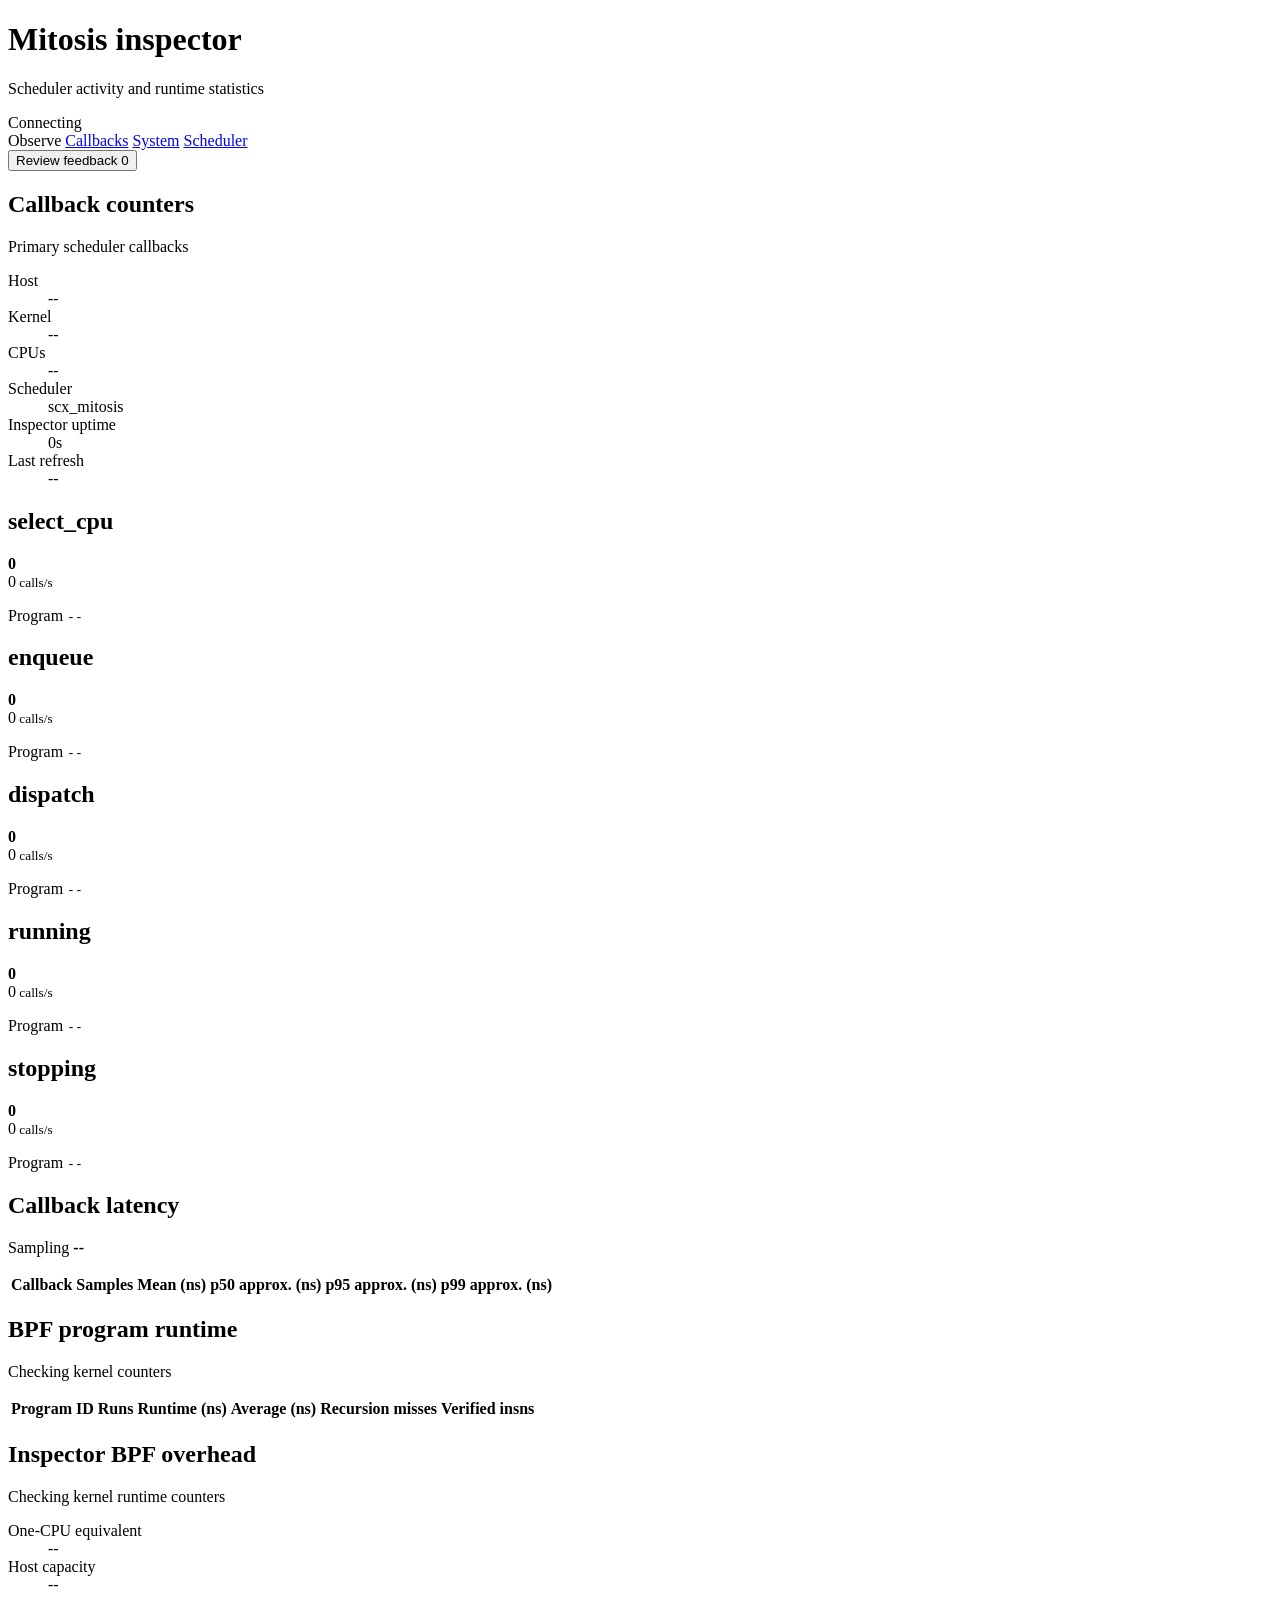
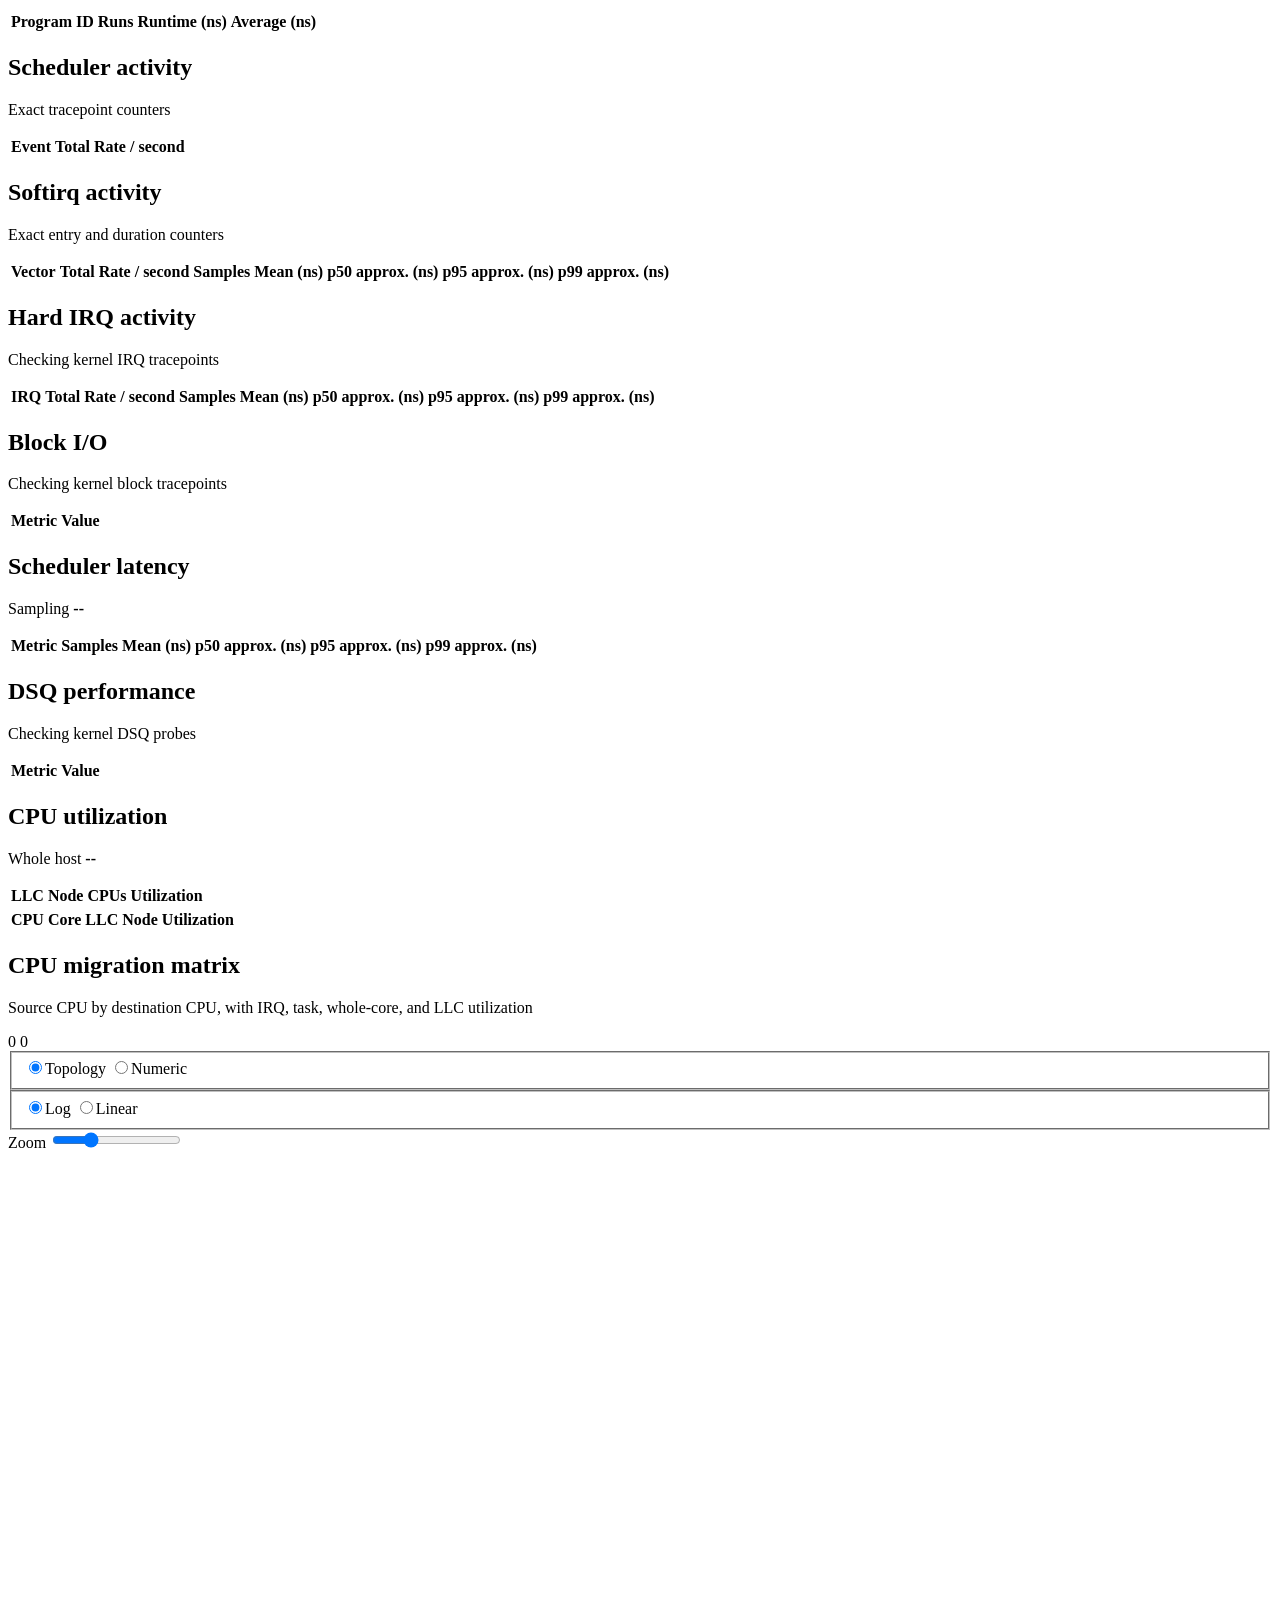
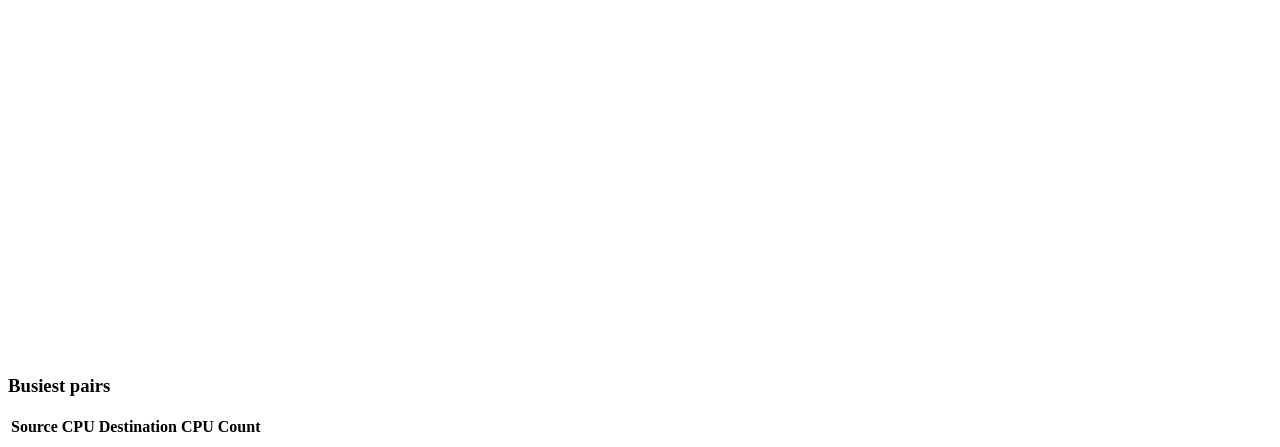
==== tools/scx_mitosis_inspector/src/web/index.html @ 1a2f6bd4 "[mitosis] report and control inspector overhead" ====
<!doctype html>
<html lang="en">
  <head>
    <meta charset="utf-8">
    <meta name="viewport" content="width=device-width, initial-scale=1">
    <title>Mitosis inspector</title>
    <link rel="stylesheet" href="/assets/style.css">
  </head>
  <body>
    <header class="topbar">
      <div class="topbar-product">
        <div class="product-title">
          <h1>Mitosis inspector</h1>
          <p>Scheduler activity and runtime statistics</p>
        </div>
      </div>
      <div class="status" id="status" role="status" aria-live="polite">
        <span class="status-dot" aria-hidden="true"></span>
        <span id="statusText">Connecting</span>
      </div>
    </header>

    <div class="workspace-shell">
      <aside class="workspace-sidebar">
        <nav class="workspace-navigation" aria-label="Inspector workspaces">
          <span class="navigation-group-label">Observe</span>
          <a class="active" aria-current="page" href="/">Callbacks</a>
          <a href="/system">System</a>
          <a href="/stats">Scheduler</a>
        </nav>
        <button class="workspace-feedback-button" id="openFeedback" type="button" aria-controls="feedbackDrawer">
          <span>Review feedback</span>
          <span class="feedback-count" id="feedbackCount" aria-label="0 feedback drafts">0</span>
        </button>
      </aside>

      <main id="app" tabindex="-1" aria-label="Mitosis callback inspector">
        <header class="view-heading">
          <div>
            <h2>Callback counters</h2>
            <p>Primary scheduler callbacks</p>
          </div>
        </header>

        <section class="summary" aria-label="Host environment" data-feedback-key="Callbacks:Environment">
          <dl>
            <div><dt>Host</dt><dd id="hostname">--</dd></div>
            <div><dt>Kernel</dt><dd id="kernelRelease">--</dd></div>
            <div><dt>CPUs</dt><dd id="cpuCount">--</dd></div>
            <div><dt>Scheduler</dt><dd id="scheduler">scx_mitosis</dd></div>
            <div><dt>Inspector uptime</dt><dd id="uptime">0s</dd></div>
            <div><dt>Last refresh</dt><dd id="refreshed">--</dd></div>
          </dl>
        </section>

        <section class="counter-grid" id="counterGrid" aria-label="Callback counters" data-feedback-key="Callbacks:Counters">
          <article class="counter-card" data-callback="select_cpu">
            <h2>select_cpu</h2>
            <strong class="count">0</strong>
            <div><span class="rate">0</span><small> calls/s</small></div>
            <p>Program <code class="program-id">--</code></p>
          </article>
          <article class="counter-card" data-callback="enqueue">
            <h2>enqueue</h2>
            <strong class="count">0</strong>
            <div><span class="rate">0</span><small> calls/s</small></div>
            <p>Program <code class="program-id">--</code></p>
          </article>
          <article class="counter-card" data-callback="dispatch">
            <h2>dispatch</h2>
            <strong class="count">0</strong>
            <div><span class="rate">0</span><small> calls/s</small></div>
            <p>Program <code class="program-id">--</code></p>
          </article>
          <article class="counter-card" data-callback="running">
            <h2>running</h2>
            <strong class="count">0</strong>
            <div><span class="rate">0</span><small> calls/s</small></div>
            <p>Program <code class="program-id">--</code></p>
          </article>
          <article class="counter-card" data-callback="stopping">
            <h2>stopping</h2>
            <strong class="count">0</strong>
            <div><span class="rate">0</span><small> calls/s</small></div>
            <p>Program <code class="program-id">--</code></p>
          </article>
        </section>

        <section class="table-section" aria-labelledby="callbackTimingHeading" data-feedback-key="Callbacks:Latency">
          <div class="table-section-heading">
            <h2 id="callbackTimingHeading">Callback latency</h2>
            <p>Sampling <strong id="callbackTimingSampleRate">--</strong></p>
          </div>
          <div class="table-scroll">
            <table>
              <thead>
                <tr>
                  <th scope="col">Callback</th>
                  <th scope="col">Samples</th>
                  <th scope="col">Mean (ns)</th>
                  <th scope="col">p50 approx. (ns)</th>
                  <th scope="col">p95 approx. (ns)</th>
                  <th scope="col">p99 approx. (ns)</th>
                </tr>
              </thead>
              <tbody id="callbackTimingRows"></tbody>
            </table>
          </div>
        </section>

        <section class="table-section" aria-labelledby="bpfRuntimeHeading" data-feedback-key="Callbacks:BPF-runtime">
          <div class="table-section-heading">
            <h2 id="bpfRuntimeHeading">BPF program runtime</h2>
            <p id="bpfRuntimeStatus">Checking kernel counters</p>
          </div>
          <div class="table-scroll">
            <table>
              <thead>
                <tr>
                  <th scope="col">Program</th>
                  <th scope="col">ID</th>
                  <th scope="col">Runs</th>
                  <th scope="col">Runtime (ns)</th>
                  <th scope="col">Average (ns)</th>
                  <th scope="col">Recursion misses</th>
                  <th scope="col">Verified insns</th>
                </tr>
              </thead>
              <tbody id="bpfProgramRows"></tbody>
            </table>
          </div>
        </section>

        <section class="table-section" aria-labelledby="inspectorOverheadHeading" data-feedback-key="Callbacks:Inspector-overhead">
          <div class="table-section-heading">
            <h2 id="inspectorOverheadHeading">Inspector BPF overhead</h2>
            <p id="inspectorOverheadStatus">Checking kernel runtime counters</p>
          </div>
          <section class="summary compact-summary" aria-label="Inspector overhead summary">
            <dl>
              <div><dt>One-CPU equivalent</dt><dd id="inspectorCpuEquivalent">--</dd></div>
              <div><dt>Host capacity</dt><dd id="inspectorHostCapacity">--</dd></div>
            </dl>
          </section>
          <div class="table-scroll">
            <table>
              <thead>
                <tr>
                  <th scope="col">Program</th>
                  <th scope="col">ID</th>
                  <th scope="col">Runs</th>
                  <th scope="col">Runtime (ns)</th>
                  <th scope="col">Average (ns)</th>
                </tr>
              </thead>
              <tbody id="inspectorBpfProgramRows"></tbody>
            </table>
          </div>
        </section>

        <section class="table-section" aria-labelledby="schedulerEventsHeading" data-feedback-key="Callbacks:Scheduler-events">
          <div class="table-section-heading">
            <h2 id="schedulerEventsHeading">Scheduler activity</h2>
            <p>Exact tracepoint counters</p>
          </div>
          <div class="table-scroll">
            <table>
              <thead>
                <tr>
                  <th scope="col">Event</th>
                  <th scope="col">Total</th>
                  <th scope="col">Rate / second</th>
                </tr>
              </thead>
              <tbody id="schedulerEventRows"></tbody>
            </table>
          </div>
        </section>

        <section class="table-section" aria-labelledby="softirqHeading" data-feedback-key="Callbacks:Softirq-latency">
          <div class="table-section-heading">
            <h2 id="softirqHeading">Softirq activity</h2>
            <p>Exact entry and duration counters</p>
          </div>
          <div class="table-scroll">
            <table>
              <thead>
                <tr>
                  <th scope="col">Vector</th>
                  <th scope="col">Total</th>
                  <th scope="col">Rate / second</th>
                  <th scope="col">Samples</th>
                  <th scope="col">Mean (ns)</th>
                  <th scope="col">p50 approx. (ns)</th>
                  <th scope="col">p95 approx. (ns)</th>
                  <th scope="col">p99 approx. (ns)</th>
                </tr>
              </thead>
              <tbody id="softirqRows"></tbody>
            </table>
          </div>
        </section>

        <section class="table-section" aria-labelledby="hardirqHeading" data-feedback-key="Callbacks:Hardirq-latency">
          <div class="table-section-heading">
            <h2 id="hardirqHeading">Hard IRQ activity</h2>
            <p id="hardirqStatus">Checking kernel IRQ tracepoints</p>
          </div>
          <div class="table-scroll">
            <table>
              <thead>
                <tr>
                  <th scope="col">IRQ</th>
                  <th scope="col">Total</th>
                  <th scope="col">Rate / second</th>
                  <th scope="col">Samples</th>
                  <th scope="col">Mean (ns)</th>
                  <th scope="col">p50 approx. (ns)</th>
                  <th scope="col">p95 approx. (ns)</th>
                  <th scope="col">p99 approx. (ns)</th>
                </tr>
              </thead>
              <tbody id="hardirqRows"></tbody>
            </table>
          </div>
        </section>

        <section class="table-section" aria-labelledby="blockIoHeading" data-feedback-key="Callbacks:Block-IO">
          <div class="table-section-heading">
            <h2 id="blockIoHeading">Block I/O</h2>
            <p id="blockIoStatus">Checking kernel block tracepoints</p>
          </div>
          <div class="table-scroll">
            <table>
              <thead>
                <tr>
                  <th scope="col">Metric</th>
                  <th scope="col">Value</th>
                </tr>
              </thead>
              <tbody id="blockIoRows"></tbody>
            </table>
          </div>
        </section>

        <section class="table-section" aria-labelledby="schedulerTimingHeading" data-feedback-key="Callbacks:Scheduler-latency">
          <div class="table-section-heading">
            <h2 id="schedulerTimingHeading">Scheduler latency</h2>
            <p>Sampling <strong id="eventTimingSampleRate">--</strong></p>
          </div>
          <div class="table-scroll">
            <table>
              <thead>
                <tr>
                  <th scope="col">Metric</th>
                  <th scope="col">Samples</th>
                  <th scope="col">Mean (ns)</th>
                  <th scope="col">p50 approx. (ns)</th>
                  <th scope="col">p95 approx. (ns)</th>
                  <th scope="col">p99 approx. (ns)</th>
                </tr>
              </thead>
              <tbody id="schedulerTimingRows"></tbody>
            </table>
          </div>
        </section>

        <section class="table-section" aria-labelledby="dsqHeading" data-feedback-key="Callbacks:DSQ-performance">
          <div class="table-section-heading">
            <h2 id="dsqHeading">DSQ performance</h2>
            <p id="dsqStatus">Checking kernel DSQ probes</p>
          </div>
          <div class="table-scroll">
            <table>
              <thead>
                <tr>
                  <th scope="col">Metric</th>
                  <th scope="col">Value</th>
                </tr>
              </thead>
              <tbody id="dsqMetricRows"></tbody>
            </table>
          </div>
        </section>

        <section class="table-section" aria-labelledby="cpuUtilizationHeading" data-feedback-key="Callbacks:CPU-utilization">
          <div class="table-section-heading">
            <h2 id="cpuUtilizationHeading">CPU utilization</h2>
            <p>Whole host <strong id="overallCpuUtilization">--</strong></p>
          </div>
          <div class="breakdown-grid">
            <div class="table-scroll">
              <table>
                <thead>
                  <tr>
                    <th scope="col">LLC</th>
                    <th scope="col">Node</th>
                    <th scope="col">CPUs</th>
                    <th scope="col">Utilization</th>
                  </tr>
                </thead>
                <tbody id="llcUtilizationRows"></tbody>
              </table>
            </div>
            <div class="table-scroll">
              <table>
                <thead>
                  <tr>
                    <th scope="col">CPU</th>
                    <th scope="col">Core</th>
                    <th scope="col">LLC</th>
                    <th scope="col">Node</th>
                    <th scope="col">Utilization</th>
                  </tr>
                </thead>
                <tbody id="cpuUtilizationRows"></tbody>
              </table>
            </div>
          </div>
        </section>

        <section class="table-section migration-section" aria-labelledby="migrationHeading" data-feedback-key="Callbacks:CPU-migration-matrix">
          <div class="table-section-heading migration-heading">
            <div>
              <h2 id="migrationHeading">CPU migration matrix</h2>
              <p>Source CPU by destination CPU, with IRQ, task, whole-core, and LLC utilization</p>
            </div>
            <div class="heatmap-heading-tools">
              <div class="legend" aria-label="Heat intensity legend">
                <span id="migrationLegendLow">0</span>
                <span class="legend-ramp" aria-hidden="true"></span>
                <span id="migrationLegendHigh">0</span>
              </div>
              <fieldset class="segmented" aria-label="CPU order">
                <label><input type="radio" name="migrationOrder" value="topology" checked><span>Topology</span></label>
                <label><input type="radio" name="migrationOrder" value="numeric"><span>Numeric</span></label>
              </fieldset>
              <fieldset class="segmented" aria-label="Color scale">
                <label><input type="radio" name="migrationScale" value="log" checked><span>Log</span></label>
                <label><input type="radio" name="migrationScale" value="linear"><span>Linear</span></label>
              </fieldset>
              <label class="heatmap-zoom">
                <span>Zoom</span>
                <input id="migrationZoom" type="range" min="0.25" max="3" step="0.25" value="1" aria-label="Heatmap zoom">
              </label>
            </div>
          </div>
          <section class="migration-pair-inspection" id="migrationPairInspection" aria-live="polite"></section>
          <div class="heatmap-viewport" id="migrationHeatmapViewport">
            <canvas id="migrationHeatmapCanvas" width="800" height="800" role="img" aria-label="CPU migration heatmap"></canvas>
            <div class="heatmap-tooltip hidden" id="migrationHeatmapTooltip" role="tooltip"></div>
          </div>
          <h3 class="table-subheading">Busiest pairs</h3>
          <div class="table-scroll">
            <table>
              <thead>
                <tr>
                  <th scope="col">Source CPU</th>
                  <th scope="col">Destination CPU</th>
                  <th scope="col">Count</th>
                </tr>
              </thead>
              <tbody id="migrationRows"></tbody>
            </table>
          </div>
        </section>
      </main>
    </div>
    <dialog class="feedback-drawer" id="feedbackDrawer" aria-labelledby="feedbackTitle">
      <div class="feedback-drawer-surface">
        <header class="feedback-drawer-heading">
          <div>
            <h2 id="feedbackTitle">Feedback</h2>
            <p>Collected inspector change requests</p>
          </div>
          <button class="feedback-drawer-close" id="closeFeedback" type="button" aria-label="Close feedback">&times;</button>
        </header>
        <section class="feedback-workspace" aria-labelledby="feedbackTranscriptTitle">
          <header class="feedback-workspace-heading">
            <h3 id="feedbackTranscriptTitle">Collected feedback</h3>
            <div class="feedback-actions">
              <button id="copyFeedback" type="button" disabled>Copy</button>
              <button id="clearFeedback" type="button" disabled>Clear</button>
            </div>
          </header>
          <textarea id="feedbackTranscript" aria-label="Collected feedback" readonly spellcheck="false"></textarea>
          <p class="feedback-notice hidden" id="feedbackNotice" role="status" aria-live="polite"></p>
        </section>
      </div>
    </dialog>
    <script src="/assets/heatmap.js" defer></script>
    <script src="/assets/app.js" defer></script>
  </body>
</html>
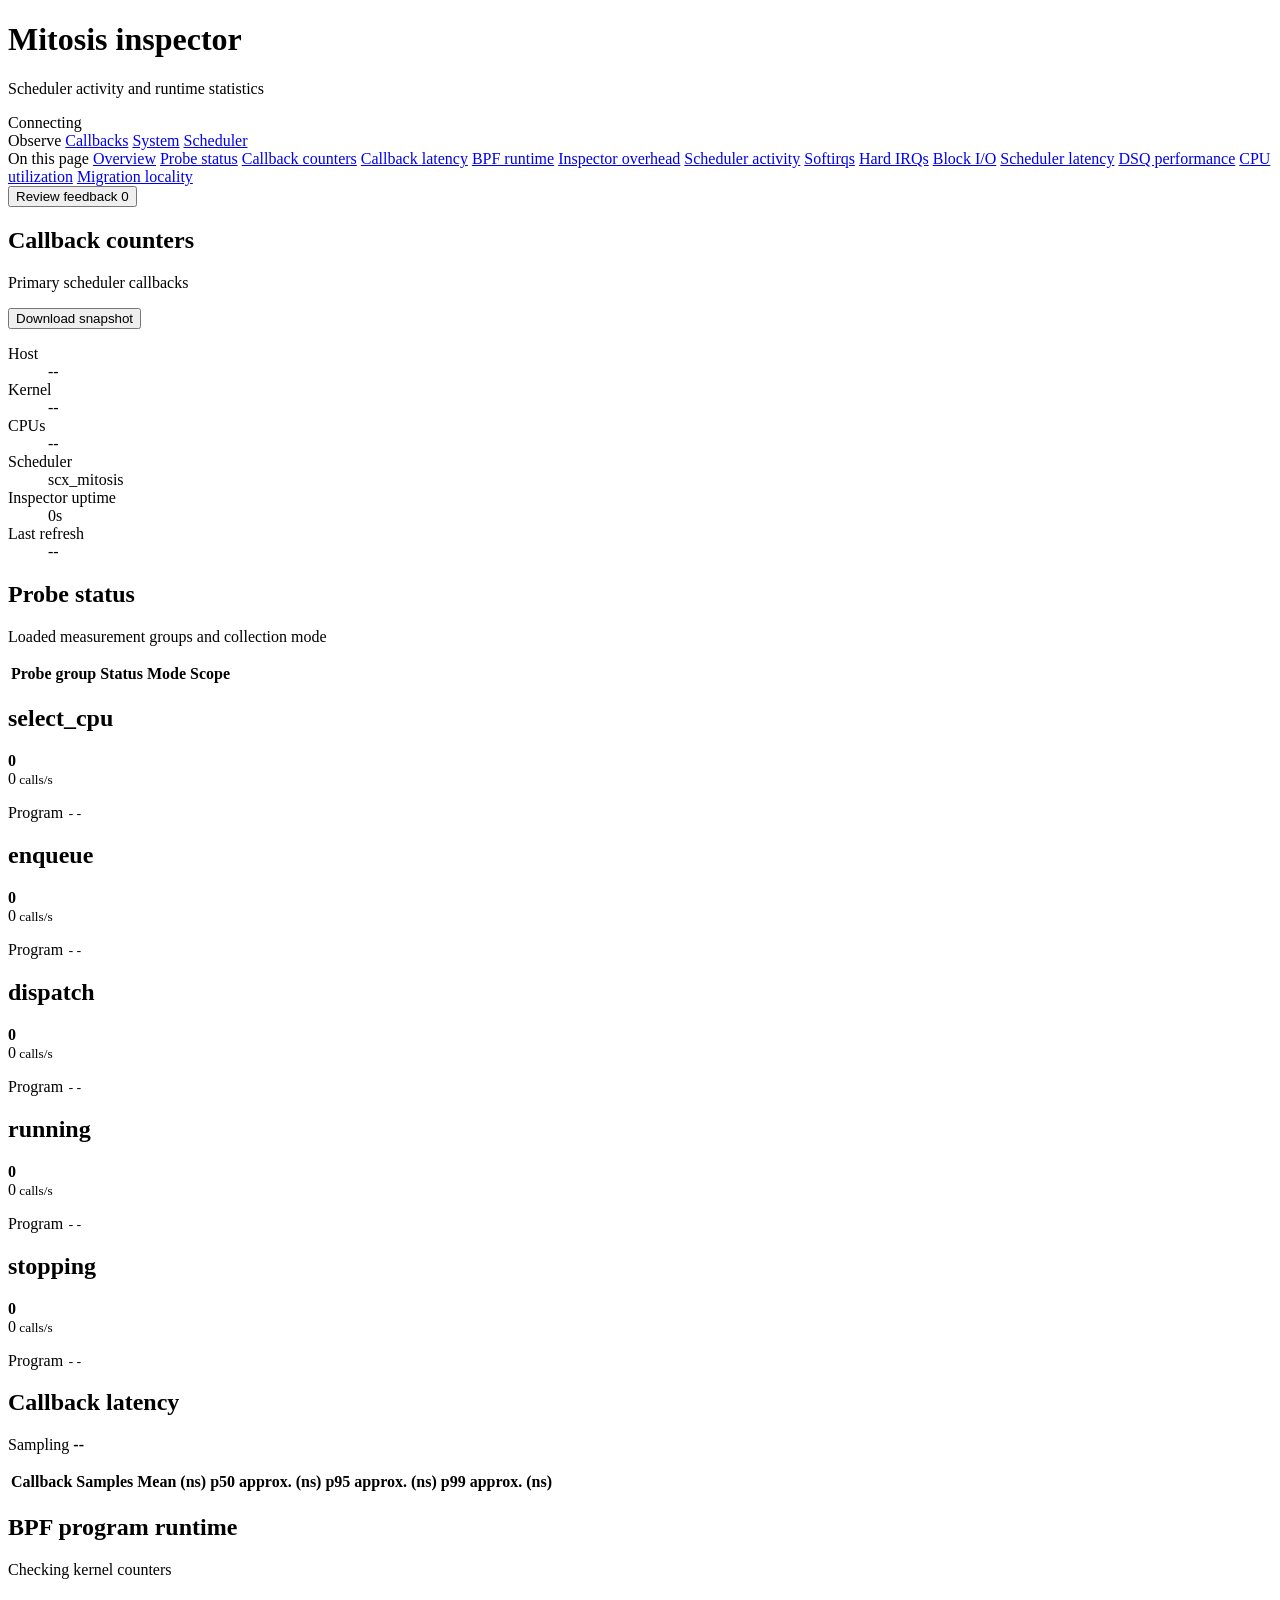
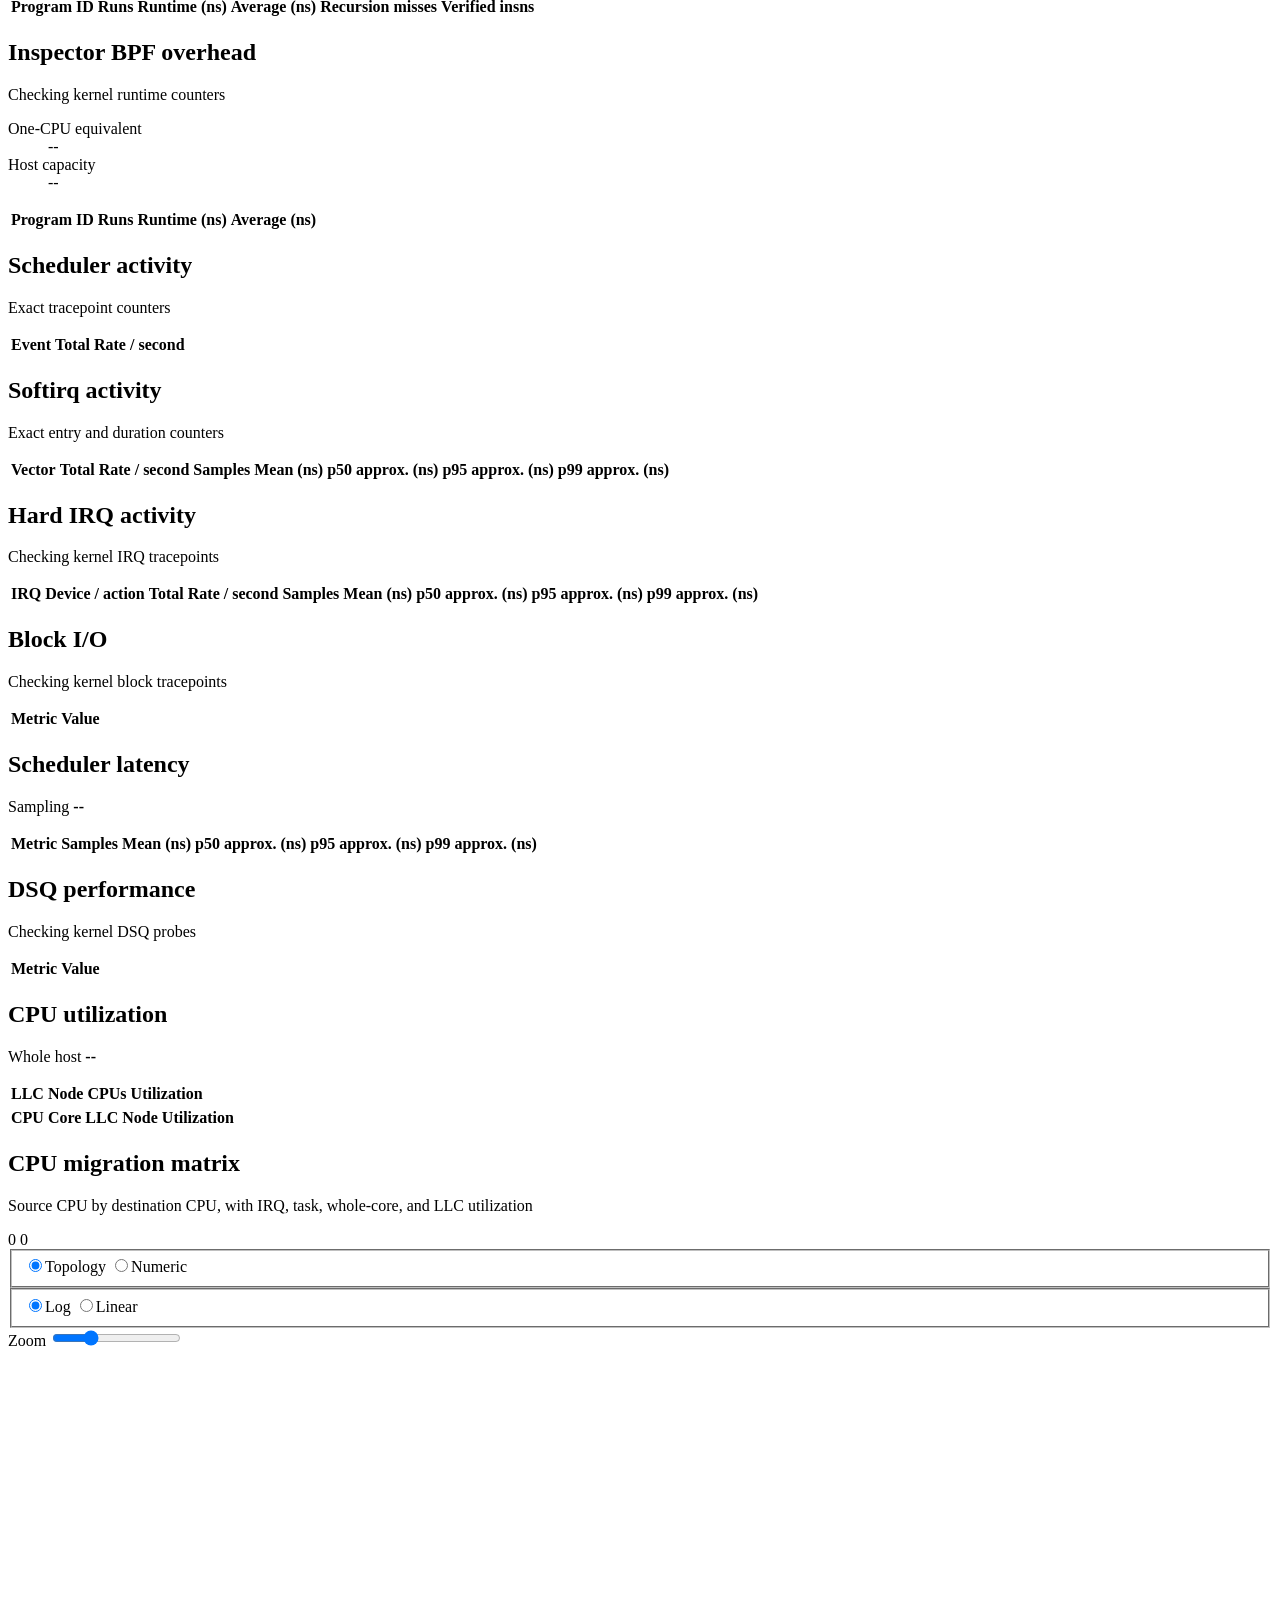
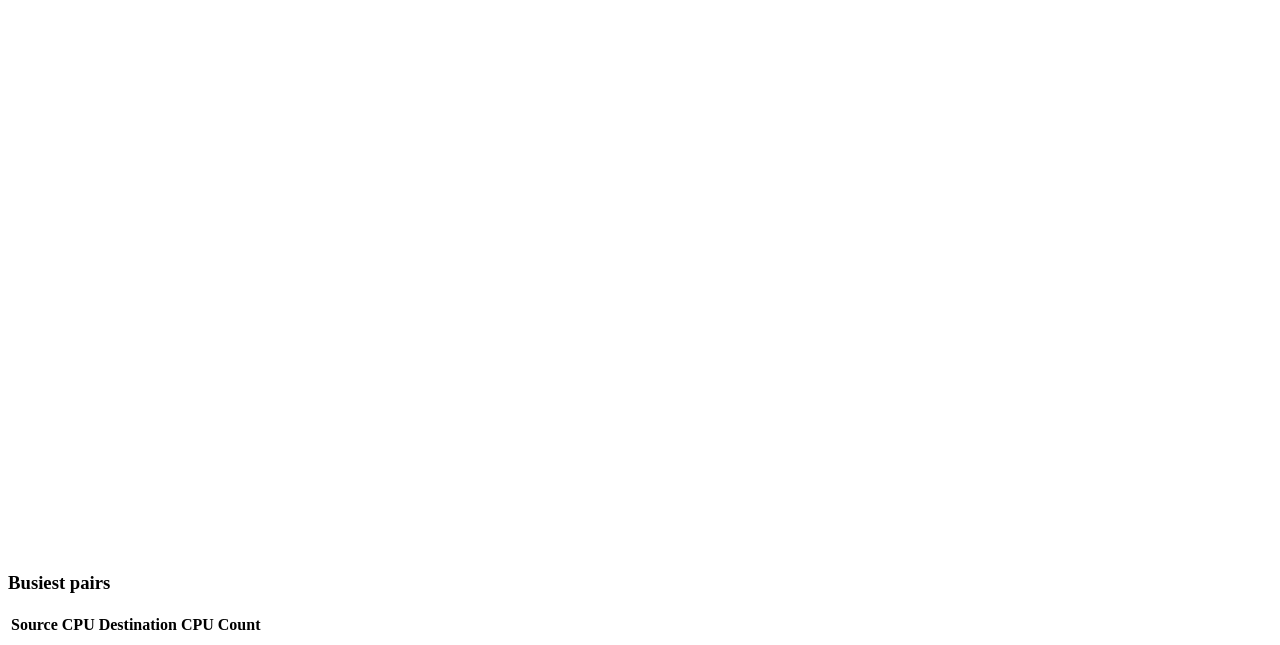
==== commit e1934b49: "[mitosis] add inspector navigation and snapshot export" ====
--- a/tools/scx_mitosis_inspector/src/web/index.html
+++ b/tools/scx_mitosis_inspector/src/web/index.html
@@ -28,6 +28,23 @@
           <a href="/system">System</a>
           <a href="/stats">Scheduler</a>
         </nav>
+        <nav class="section-navigation" id="sectionNavigation" aria-label="Callback page sections">
+          <span class="navigation-group-label">On this page</span>
+          <a href="#overview">Overview</a>
+          <a href="#probe-manifest">Probe status</a>
+          <a href="#counterGrid">Callback counters</a>
+          <a href="#callback-latency">Callback latency</a>
+          <a href="#bpf-runtime">BPF runtime</a>
+          <a href="#inspector-overhead">Inspector overhead</a>
+          <a href="#scheduler-activity">Scheduler activity</a>
+          <a href="#softirq-activity">Softirqs</a>
+          <a href="#hardirq-activity">Hard IRQs</a>
+          <a href="#block-io">Block I/O</a>
+          <a href="#scheduler-latency">Scheduler latency</a>
+          <a href="#dsq-performance">DSQ performance</a>
+          <a href="#cpu-utilization">CPU utilization</a>
+          <a href="#migration-locality">Migration locality</a>
+        </nav>
         <button class="workspace-feedback-button" id="openFeedback" type="button" aria-controls="feedbackDrawer">
           <span>Review feedback</span>
           <span class="feedback-count" id="feedbackCount" aria-label="0 feedback drafts">0</span>
@@ -35,10 +52,16 @@
       </aside>
 
       <main id="app" tabindex="-1" aria-label="Mitosis callback inspector">
-        <header class="view-heading">
+        <header class="view-heading" id="overview">
           <div>
             <h2>Callback counters</h2>
             <p>Primary scheduler callbacks</p>
+          </div>
+          <div class="view-actions">
+            <button class="snapshot-download-button" id="downloadSnapshot" type="button">
+              Download snapshot
+            </button>
+            <span class="snapshot-download-status" id="snapshotDownloadStatus" role="status" aria-live="polite"></span>
           </div>
         </header>
 
@@ -51,6 +74,26 @@
             <div><dt>Inspector uptime</dt><dd id="uptime">0s</dd></div>
             <div><dt>Last refresh</dt><dd id="refreshed">--</dd></div>
           </dl>
+        </section>
+
+        <section class="table-section" id="probe-manifest" aria-labelledby="probeManifestHeading" data-feedback-key="Callbacks:Probe-status">
+          <div class="table-section-heading">
+            <h2 id="probeManifestHeading">Probe status</h2>
+            <p>Loaded measurement groups and collection mode</p>
+          </div>
+          <div class="table-scroll">
+            <table>
+              <thead>
+                <tr>
+                  <th scope="col">Probe group</th>
+                  <th scope="col">Status</th>
+                  <th scope="col">Mode</th>
+                  <th scope="col">Scope</th>
+                </tr>
+              </thead>
+              <tbody id="probeManifestRows"></tbody>
+            </table>
+          </div>
         </section>
 
         <section class="counter-grid" id="counterGrid" aria-label="Callback counters" data-feedback-key="Callbacks:Counters">
@@ -86,7 +129,7 @@
           </article>
         </section>
 
-        <section class="table-section" aria-labelledby="callbackTimingHeading" data-feedback-key="Callbacks:Latency">
+        <section class="table-section" id="callback-latency" aria-labelledby="callbackTimingHeading" data-feedback-key="Callbacks:Latency">
           <div class="table-section-heading">
             <h2 id="callbackTimingHeading">Callback latency</h2>
             <p>Sampling <strong id="callbackTimingSampleRate">--</strong></p>
@@ -108,7 +151,7 @@
           </div>
         </section>
 
-        <section class="table-section" aria-labelledby="bpfRuntimeHeading" data-feedback-key="Callbacks:BPF-runtime">
+        <section class="table-section" id="bpf-runtime" aria-labelledby="bpfRuntimeHeading" data-feedback-key="Callbacks:BPF-runtime">
           <div class="table-section-heading">
             <h2 id="bpfRuntimeHeading">BPF program runtime</h2>
             <p id="bpfRuntimeStatus">Checking kernel counters</p>
@@ -131,7 +174,7 @@
           </div>
         </section>
 
-        <section class="table-section" aria-labelledby="inspectorOverheadHeading" data-feedback-key="Callbacks:Inspector-overhead">
+        <section class="table-section" id="inspector-overhead" aria-labelledby="inspectorOverheadHeading" data-feedback-key="Callbacks:Inspector-overhead">
           <div class="table-section-heading">
             <h2 id="inspectorOverheadHeading">Inspector BPF overhead</h2>
             <p id="inspectorOverheadStatus">Checking kernel runtime counters</p>
@@ -158,7 +201,7 @@
           </div>
         </section>
 
-        <section class="table-section" aria-labelledby="schedulerEventsHeading" data-feedback-key="Callbacks:Scheduler-events">
+        <section class="table-section" id="scheduler-activity" aria-labelledby="schedulerEventsHeading" data-feedback-key="Callbacks:Scheduler-events">
           <div class="table-section-heading">
             <h2 id="schedulerEventsHeading">Scheduler activity</h2>
             <p>Exact tracepoint counters</p>
@@ -177,7 +220,7 @@
           </div>
         </section>
 
-        <section class="table-section" aria-labelledby="softirqHeading" data-feedback-key="Callbacks:Softirq-latency">
+        <section class="table-section" id="softirq-activity" aria-labelledby="softirqHeading" data-feedback-key="Callbacks:Softirq-latency">
           <div class="table-section-heading">
             <h2 id="softirqHeading">Softirq activity</h2>
             <p>Exact entry and duration counters</p>
@@ -201,7 +244,7 @@
           </div>
         </section>
 
-        <section class="table-section" aria-labelledby="hardirqHeading" data-feedback-key="Callbacks:Hardirq-latency">
+        <section class="table-section" id="hardirq-activity" aria-labelledby="hardirqHeading" data-feedback-key="Callbacks:Hardirq-latency">
           <div class="table-section-heading">
             <h2 id="hardirqHeading">Hard IRQ activity</h2>
             <p id="hardirqStatus">Checking kernel IRQ tracepoints</p>
@@ -211,6 +254,7 @@
               <thead>
                 <tr>
                   <th scope="col">IRQ</th>
+                  <th scope="col">Device / action</th>
                   <th scope="col">Total</th>
                   <th scope="col">Rate / second</th>
                   <th scope="col">Samples</th>
@@ -225,7 +269,7 @@
           </div>
         </section>
 
-        <section class="table-section" aria-labelledby="blockIoHeading" data-feedback-key="Callbacks:Block-IO">
+        <section class="table-section" id="block-io" aria-labelledby="blockIoHeading" data-feedback-key="Callbacks:Block-IO">
           <div class="table-section-heading">
             <h2 id="blockIoHeading">Block I/O</h2>
             <p id="blockIoStatus">Checking kernel block tracepoints</p>
@@ -243,7 +287,7 @@
           </div>
         </section>
 
-        <section class="table-section" aria-labelledby="schedulerTimingHeading" data-feedback-key="Callbacks:Scheduler-latency">
+        <section class="table-section" id="scheduler-latency" aria-labelledby="schedulerTimingHeading" data-feedback-key="Callbacks:Scheduler-latency">
           <div class="table-section-heading">
             <h2 id="schedulerTimingHeading">Scheduler latency</h2>
             <p>Sampling <strong id="eventTimingSampleRate">--</strong></p>
@@ -265,7 +309,7 @@
           </div>
         </section>
 
-        <section class="table-section" aria-labelledby="dsqHeading" data-feedback-key="Callbacks:DSQ-performance">
+        <section class="table-section" id="dsq-performance" aria-labelledby="dsqHeading" data-feedback-key="Callbacks:DSQ-performance">
           <div class="table-section-heading">
             <h2 id="dsqHeading">DSQ performance</h2>
             <p id="dsqStatus">Checking kernel DSQ probes</p>
@@ -283,7 +327,7 @@
           </div>
         </section>
 
-        <section class="table-section" aria-labelledby="cpuUtilizationHeading" data-feedback-key="Callbacks:CPU-utilization">
+        <section class="table-section" id="cpu-utilization" aria-labelledby="cpuUtilizationHeading" data-feedback-key="Callbacks:CPU-utilization">
           <div class="table-section-heading">
             <h2 id="cpuUtilizationHeading">CPU utilization</h2>
             <p>Whole host <strong id="overallCpuUtilization">--</strong></p>
@@ -319,7 +363,7 @@
           </div>
         </section>
 
-        <section class="table-section migration-section" aria-labelledby="migrationHeading" data-feedback-key="Callbacks:CPU-migration-matrix">
+        <section class="table-section migration-section" id="migration-locality" aria-labelledby="migrationHeading" data-feedback-key="Callbacks:CPU-migration-matrix">
           <div class="table-section-heading migration-heading">
             <div>
               <h2 id="migrationHeading">CPU migration matrix</h2>
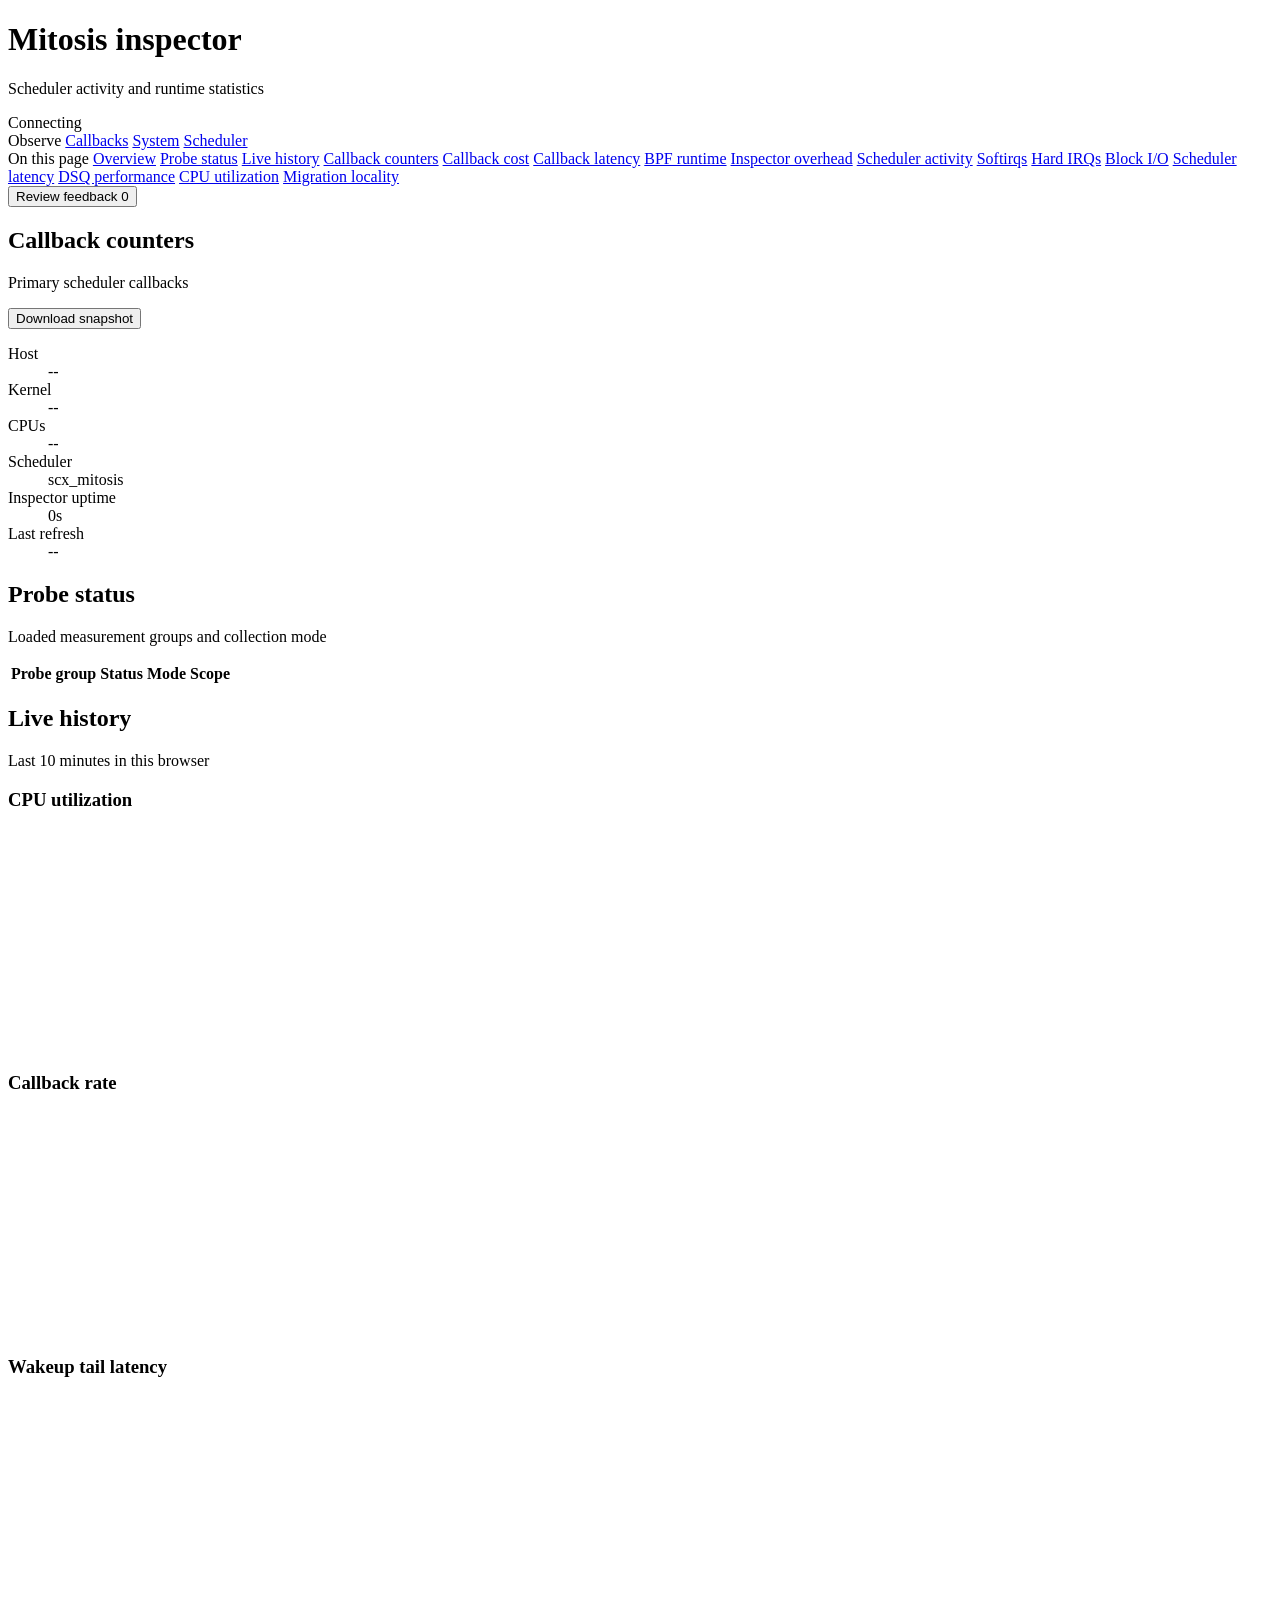
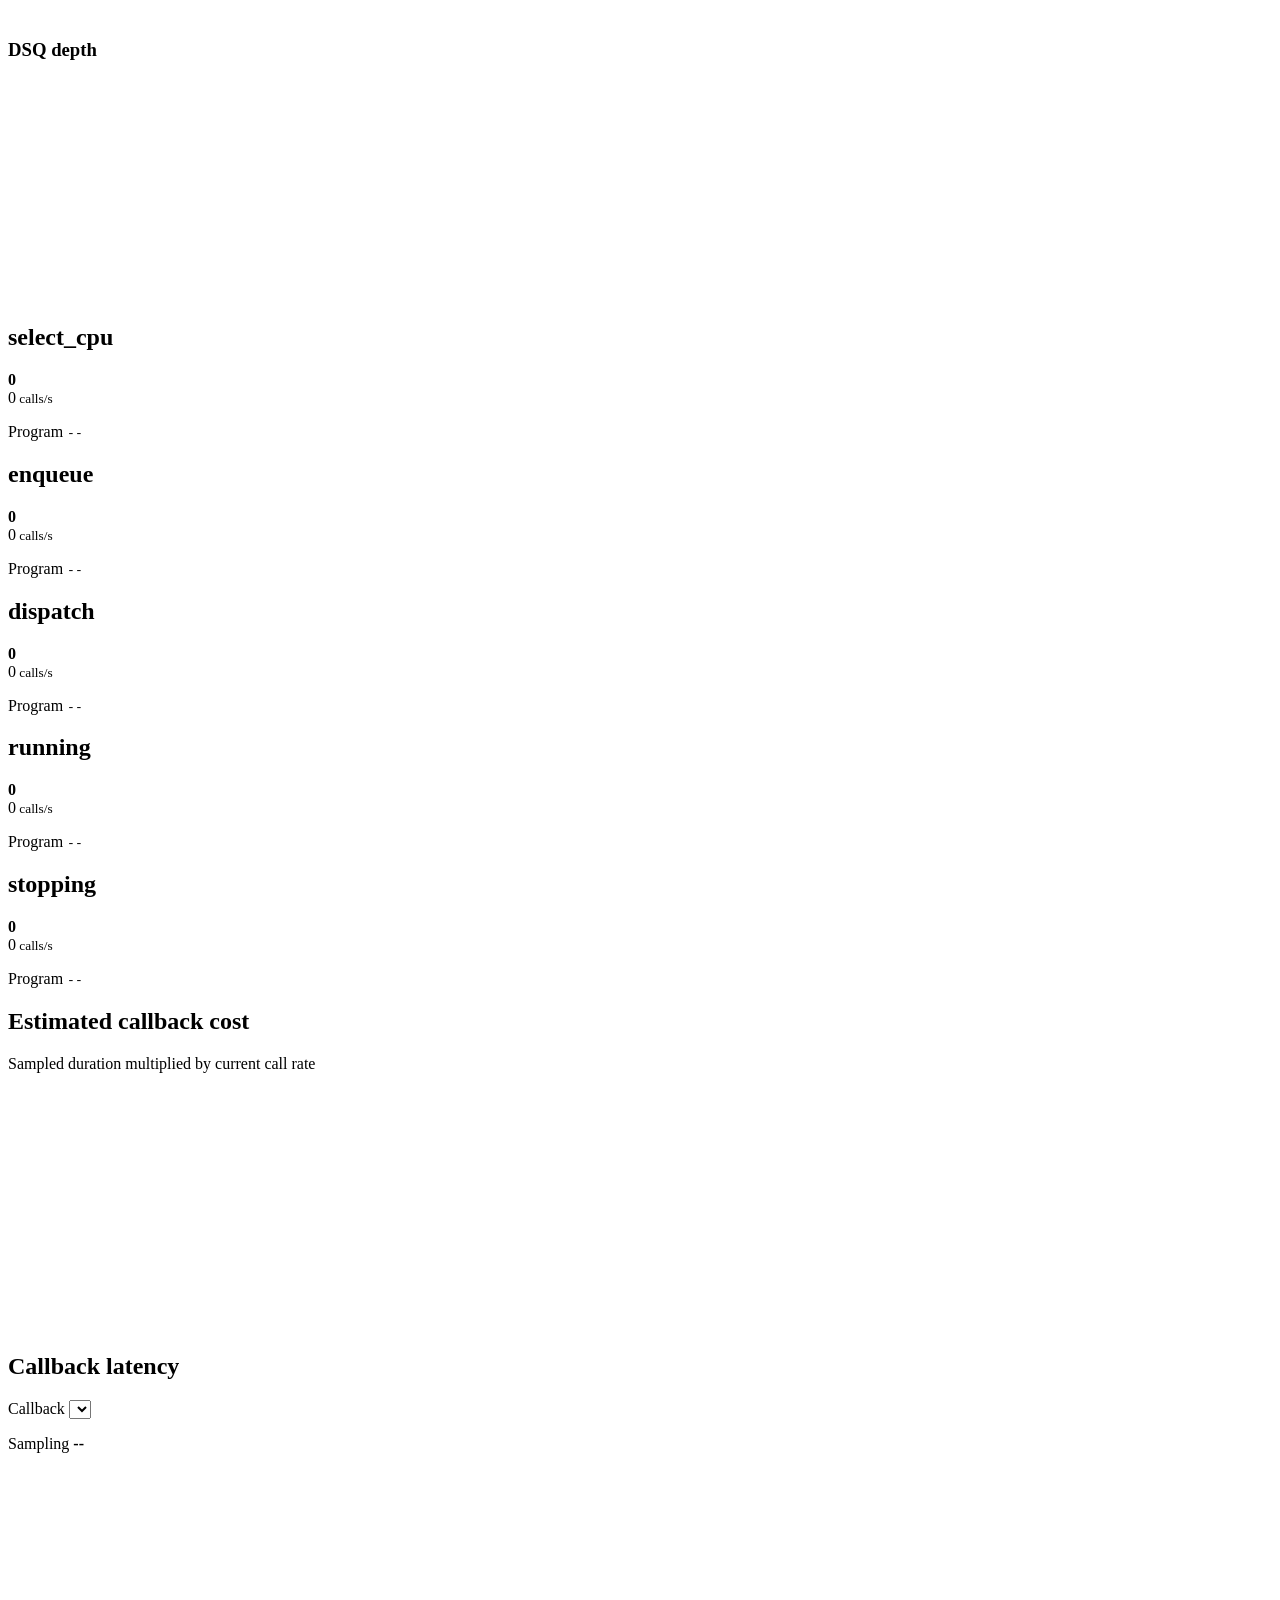
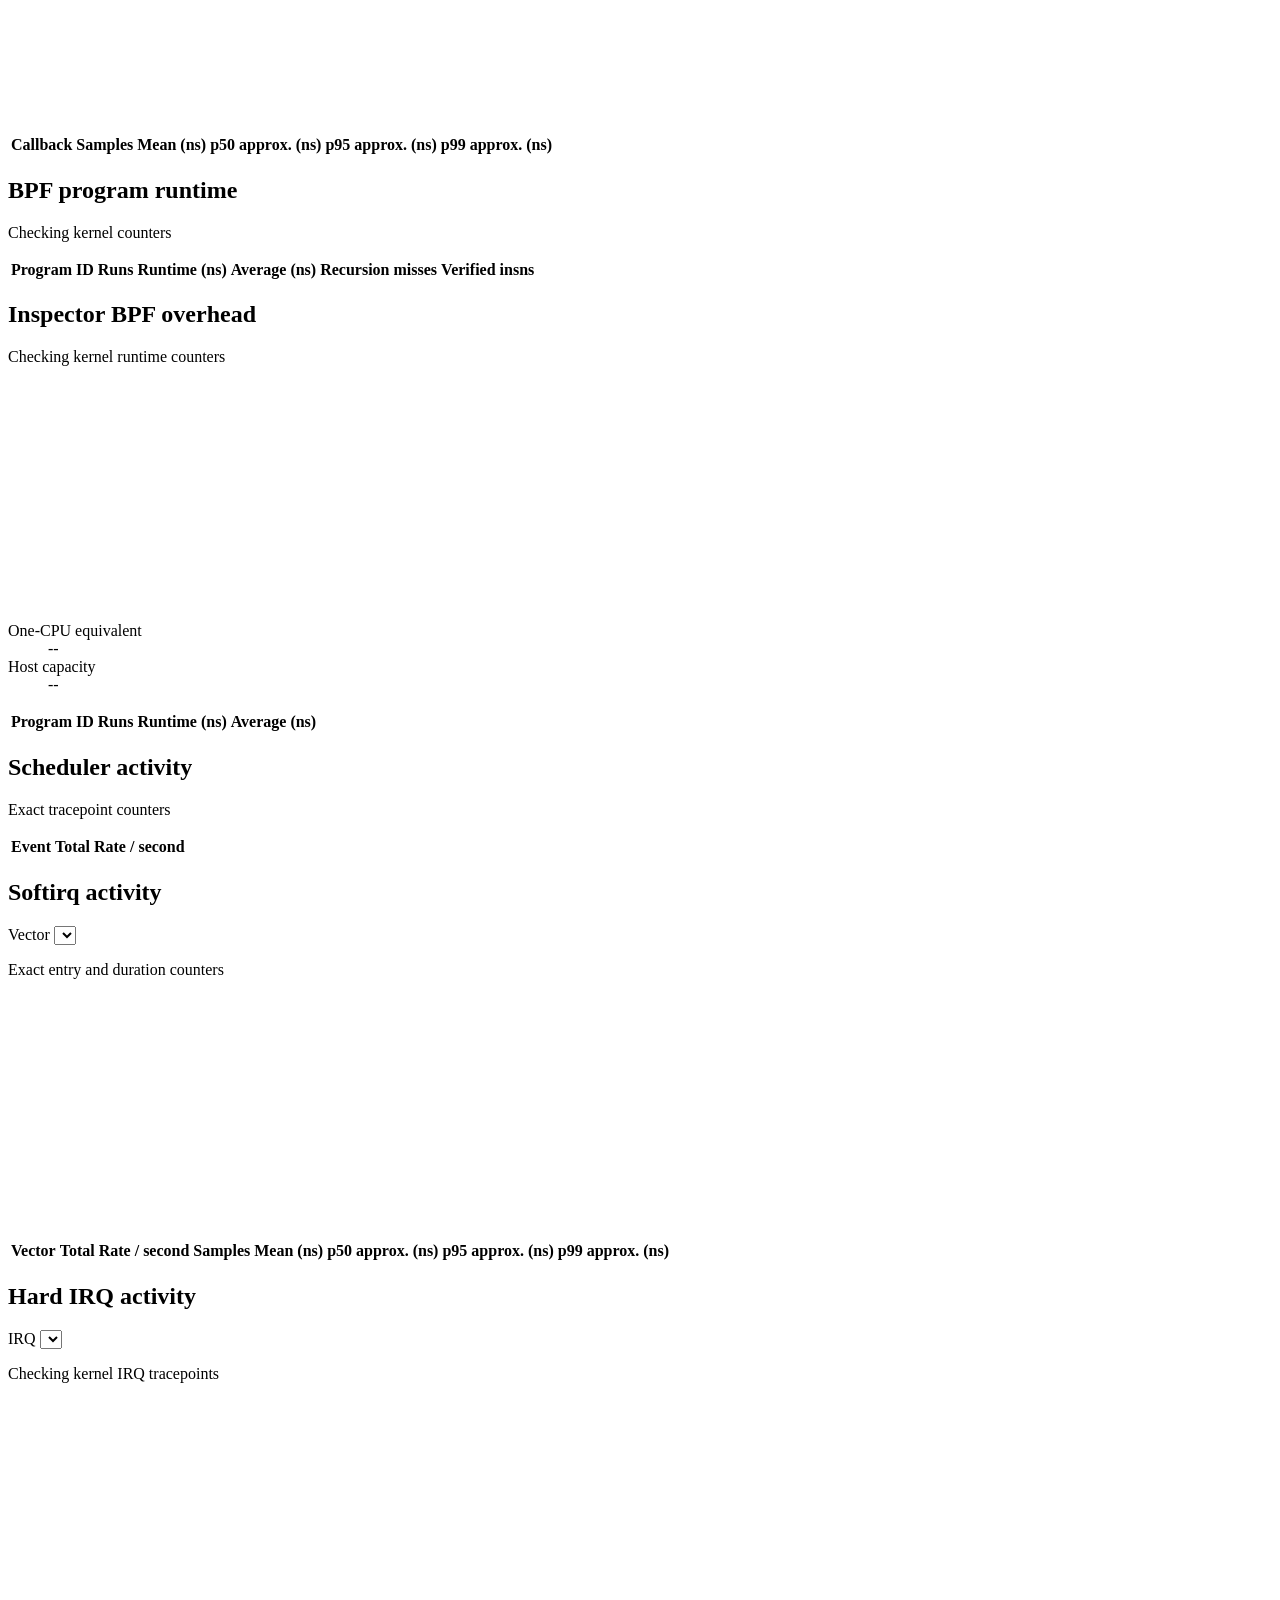
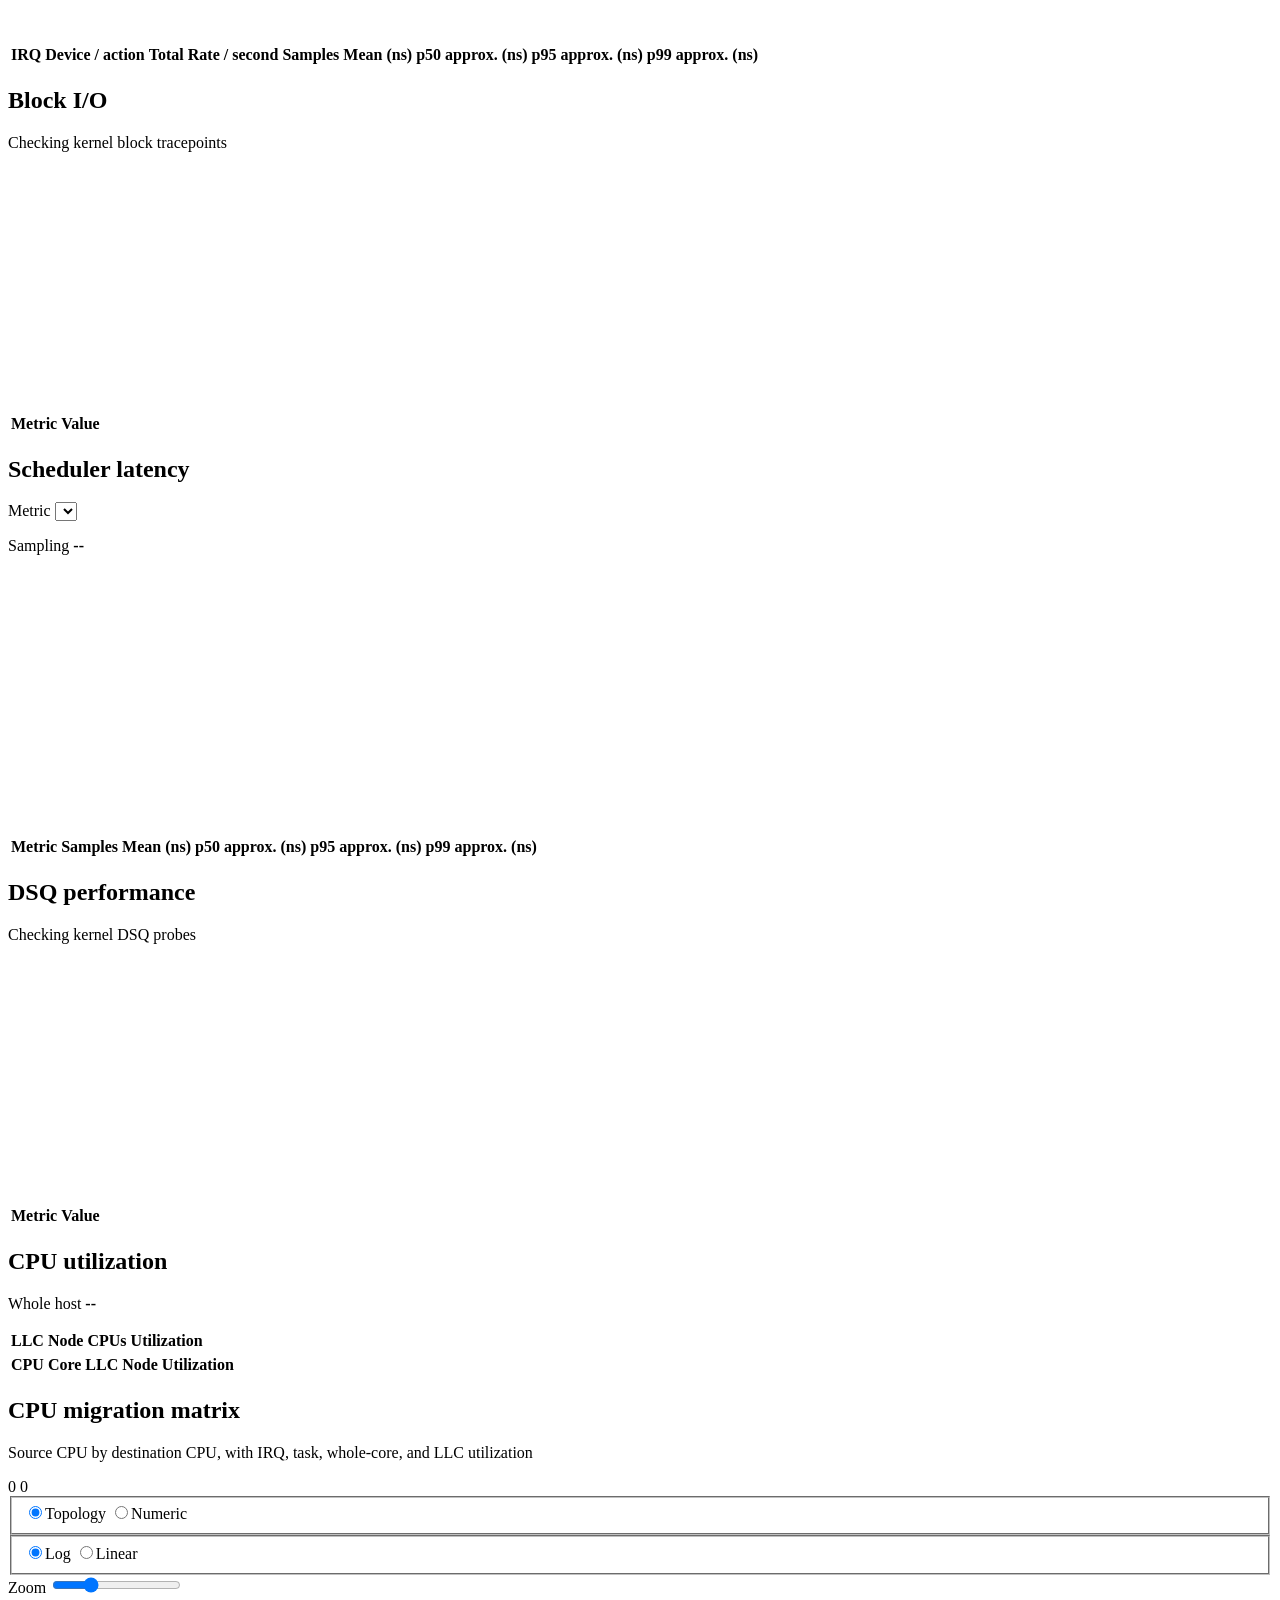
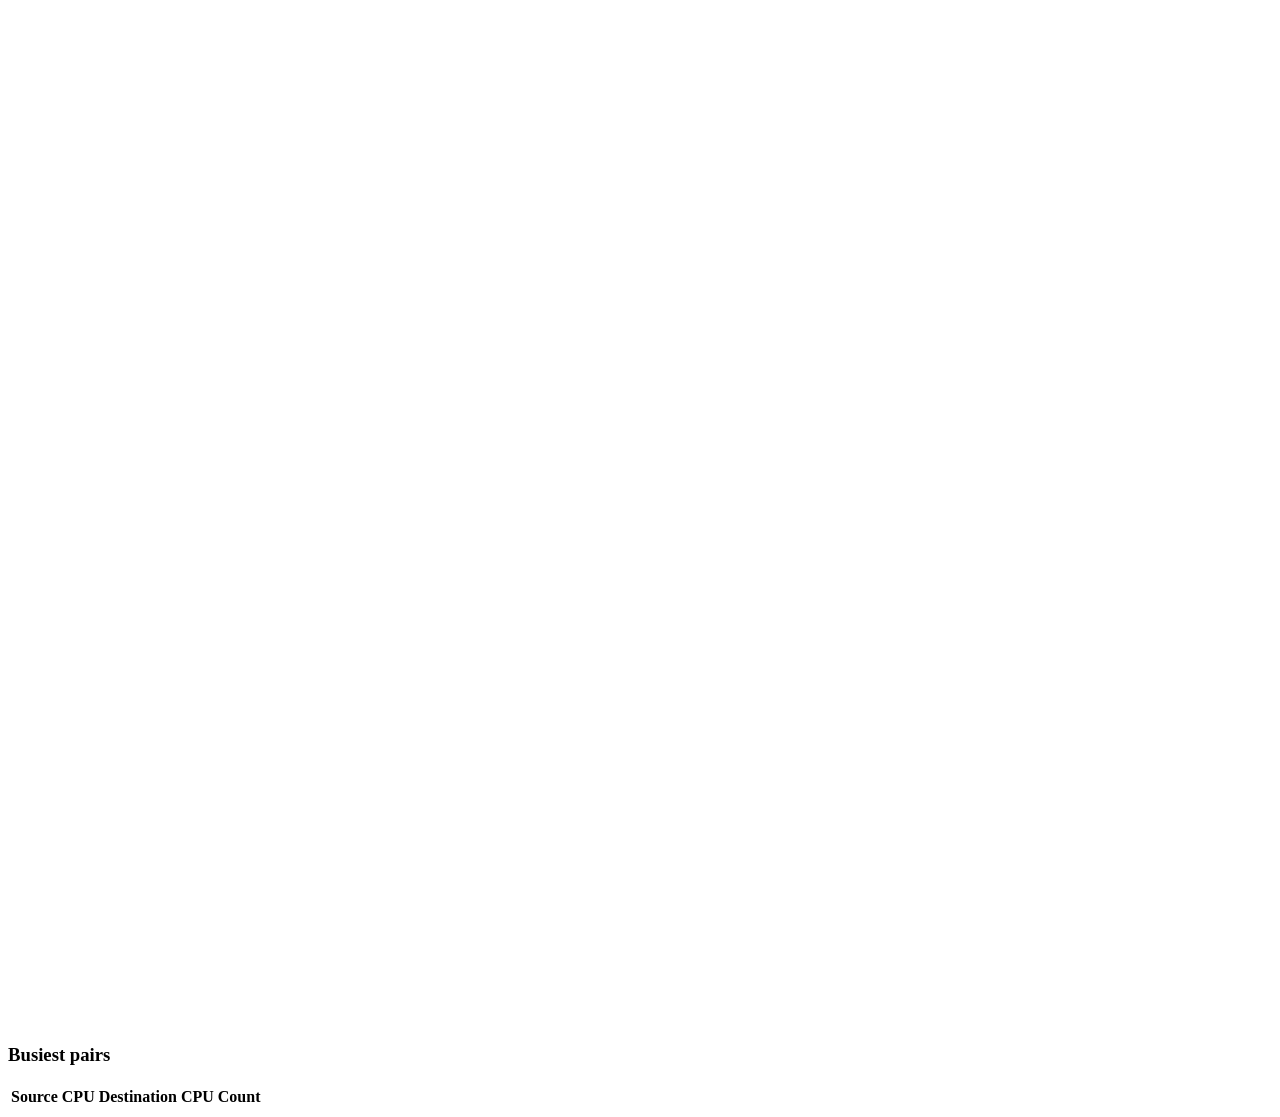
==== commit f6be06af: "[mitosis] visualize callback and latency history" ====
--- a/tools/scx_mitosis_inspector/src/web/index.html
+++ b/tools/scx_mitosis_inspector/src/web/index.html
@@ -32,7 +32,9 @@
           <span class="navigation-group-label">On this page</span>
           <a href="#overview">Overview</a>
           <a href="#probe-manifest">Probe status</a>
+          <a href="#live-history">Live history</a>
           <a href="#counterGrid">Callback counters</a>
+          <a href="#callback-cost">Callback cost</a>
           <a href="#callback-latency">Callback latency</a>
           <a href="#bpf-runtime">BPF runtime</a>
           <a href="#inspector-overhead">Inspector overhead</a>
@@ -93,6 +95,31 @@
               </thead>
               <tbody id="probeManifestRows"></tbody>
             </table>
+          </div>
+        </section>
+
+        <section class="table-section" id="live-history" aria-labelledby="liveHistoryHeading" data-feedback-key="Callbacks:Live-history">
+          <div class="table-section-heading">
+            <h2 id="liveHistoryHeading">Live history</h2>
+            <p>Last 10 minutes in this browser</p>
+          </div>
+          <div class="chart-grid">
+            <section class="chart-panel" aria-labelledby="cpuHistoryHeading">
+              <h3 id="cpuHistoryHeading">CPU utilization</h3>
+              <canvas class="chart-canvas" id="cpuHistoryChart" width="640" height="220"></canvas>
+            </section>
+            <section class="chart-panel" aria-labelledby="callbackRateHistoryHeading">
+              <h3 id="callbackRateHistoryHeading">Callback rate</h3>
+              <canvas class="chart-canvas" id="callbackRateHistoryChart" width="640" height="220"></canvas>
+            </section>
+            <section class="chart-panel" aria-labelledby="latencyHistoryHeading">
+              <h3 id="latencyHistoryHeading">Wakeup tail latency</h3>
+              <canvas class="chart-canvas" id="latencyHistoryChart" width="640" height="220"></canvas>
+            </section>
+            <section class="chart-panel" aria-labelledby="dsqDepthHistoryHeading">
+              <h3 id="dsqDepthHistoryHeading">DSQ depth</h3>
+              <canvas class="chart-canvas" id="dsqDepthHistoryChart" width="640" height="220"></canvas>
+            </section>
           </div>
         </section>
 
@@ -129,11 +156,24 @@
           </article>
         </section>
 
+        <section class="table-section" id="callback-cost" aria-labelledby="callbackCostHeading" data-feedback-key="Callbacks:Estimated-cost">
+          <div class="table-section-heading">
+            <h2 id="callbackCostHeading">Estimated callback cost</h2>
+            <p>Sampled duration multiplied by current call rate</p>
+          </div>
+          <canvas class="chart-canvas chart-canvas-wide" id="callbackCostChart" width="1100" height="240"></canvas>
+        </section>
+
         <section class="table-section" id="callback-latency" aria-labelledby="callbackTimingHeading" data-feedback-key="Callbacks:Latency">
           <div class="table-section-heading">
             <h2 id="callbackTimingHeading">Callback latency</h2>
-            <p>Sampling <strong id="callbackTimingSampleRate">--</strong></p>
-          </div>
+            <div class="chart-heading-controls">
+              <label for="callbackLatencyMetric">Callback</label>
+              <select id="callbackLatencyMetric"></select>
+              <p>Sampling <strong id="callbackTimingSampleRate">--</strong></p>
+            </div>
+          </div>
+          <canvas class="chart-canvas chart-canvas-wide" id="callbackLatencyChart" width="1100" height="260"></canvas>
           <div class="table-scroll">
             <table>
               <thead>
@@ -179,6 +219,7 @@
             <h2 id="inspectorOverheadHeading">Inspector BPF overhead</h2>
             <p id="inspectorOverheadStatus">Checking kernel runtime counters</p>
           </div>
+          <canvas class="chart-canvas chart-canvas-wide" id="overheadHistoryChart" width="1100" height="220"></canvas>
           <section class="summary compact-summary" aria-label="Inspector overhead summary">
             <dl>
               <div><dt>One-CPU equivalent</dt><dd id="inspectorCpuEquivalent">--</dd></div>
@@ -223,8 +264,13 @@
         <section class="table-section" id="softirq-activity" aria-labelledby="softirqHeading" data-feedback-key="Callbacks:Softirq-latency">
           <div class="table-section-heading">
             <h2 id="softirqHeading">Softirq activity</h2>
-            <p>Exact entry and duration counters</p>
-          </div>
+            <div class="chart-heading-controls">
+              <label for="softirqLatencyMetric">Vector</label>
+              <select id="softirqLatencyMetric"></select>
+              <p>Exact entry and duration counters</p>
+            </div>
+          </div>
+          <canvas class="chart-canvas chart-canvas-wide" id="softirqLatencyChart" width="1100" height="240"></canvas>
           <div class="table-scroll">
             <table>
               <thead>
@@ -247,8 +293,13 @@
         <section class="table-section" id="hardirq-activity" aria-labelledby="hardirqHeading" data-feedback-key="Callbacks:Hardirq-latency">
           <div class="table-section-heading">
             <h2 id="hardirqHeading">Hard IRQ activity</h2>
-            <p id="hardirqStatus">Checking kernel IRQ tracepoints</p>
-          </div>
+            <div class="chart-heading-controls">
+              <label for="hardirqLatencyMetric">IRQ</label>
+              <select id="hardirqLatencyMetric"></select>
+              <p id="hardirqStatus">Checking kernel IRQ tracepoints</p>
+            </div>
+          </div>
+          <canvas class="chart-canvas chart-canvas-wide" id="hardirqLatencyChart" width="1100" height="240"></canvas>
           <div class="table-scroll">
             <table>
               <thead>
@@ -274,6 +325,7 @@
             <h2 id="blockIoHeading">Block I/O</h2>
             <p id="blockIoStatus">Checking kernel block tracepoints</p>
           </div>
+          <canvas class="chart-canvas chart-canvas-wide" id="blockIoLatencyChart" width="1100" height="240"></canvas>
           <div class="table-scroll">
             <table>
               <thead>
@@ -290,8 +342,13 @@
         <section class="table-section" id="scheduler-latency" aria-labelledby="schedulerTimingHeading" data-feedback-key="Callbacks:Scheduler-latency">
           <div class="table-section-heading">
             <h2 id="schedulerTimingHeading">Scheduler latency</h2>
-            <p>Sampling <strong id="eventTimingSampleRate">--</strong></p>
-          </div>
+            <div class="chart-heading-controls">
+              <label for="schedulerLatencyMetric">Metric</label>
+              <select id="schedulerLatencyMetric"></select>
+              <p>Sampling <strong id="eventTimingSampleRate">--</strong></p>
+            </div>
+          </div>
+          <canvas class="chart-canvas chart-canvas-wide" id="schedulerLatencyChart" width="1100" height="260"></canvas>
           <div class="table-scroll">
             <table>
               <thead>
@@ -314,6 +371,7 @@
             <h2 id="dsqHeading">DSQ performance</h2>
             <p id="dsqStatus">Checking kernel DSQ probes</p>
           </div>
+          <canvas class="chart-canvas chart-canvas-wide" id="dsqResidenceChart" width="1100" height="240"></canvas>
           <div class="table-scroll">
             <table>
               <thead>
@@ -389,6 +447,7 @@
               </label>
             </div>
           </div>
+          <canvas class="chart-canvas chart-canvas-wide" id="migrationLocalityChart" width="1100" height="220"></canvas>
           <section class="migration-pair-inspection" id="migrationPairInspection" aria-live="polite"></section>
           <div class="heatmap-viewport" id="migrationHeatmapViewport">
             <canvas id="migrationHeatmapCanvas" width="800" height="800" role="img" aria-label="CPU migration heatmap"></canvas>
@@ -432,6 +491,7 @@
         </section>
       </div>
     </dialog>
+    <script src="/assets/charts.js" defer></script>
     <script src="/assets/heatmap.js" defer></script>
     <script src="/assets/app.js" defer></script>
   </body>
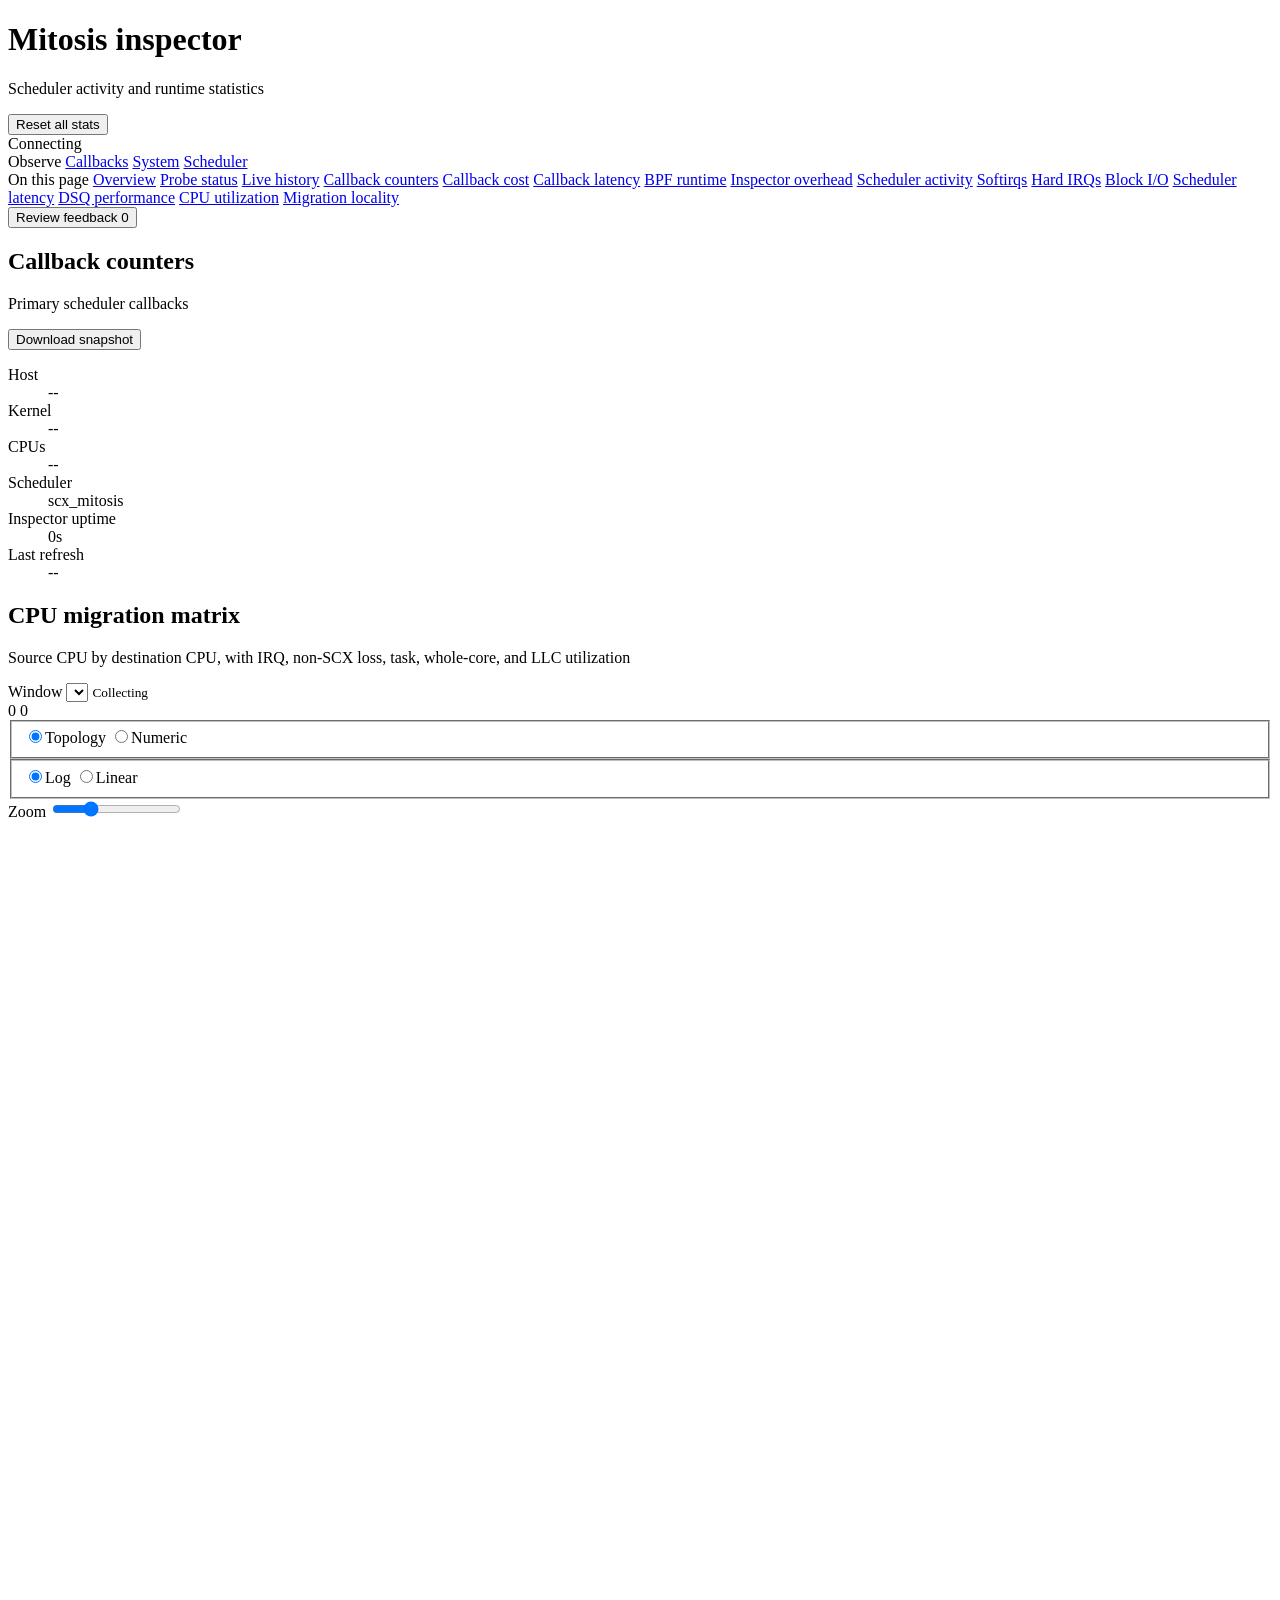
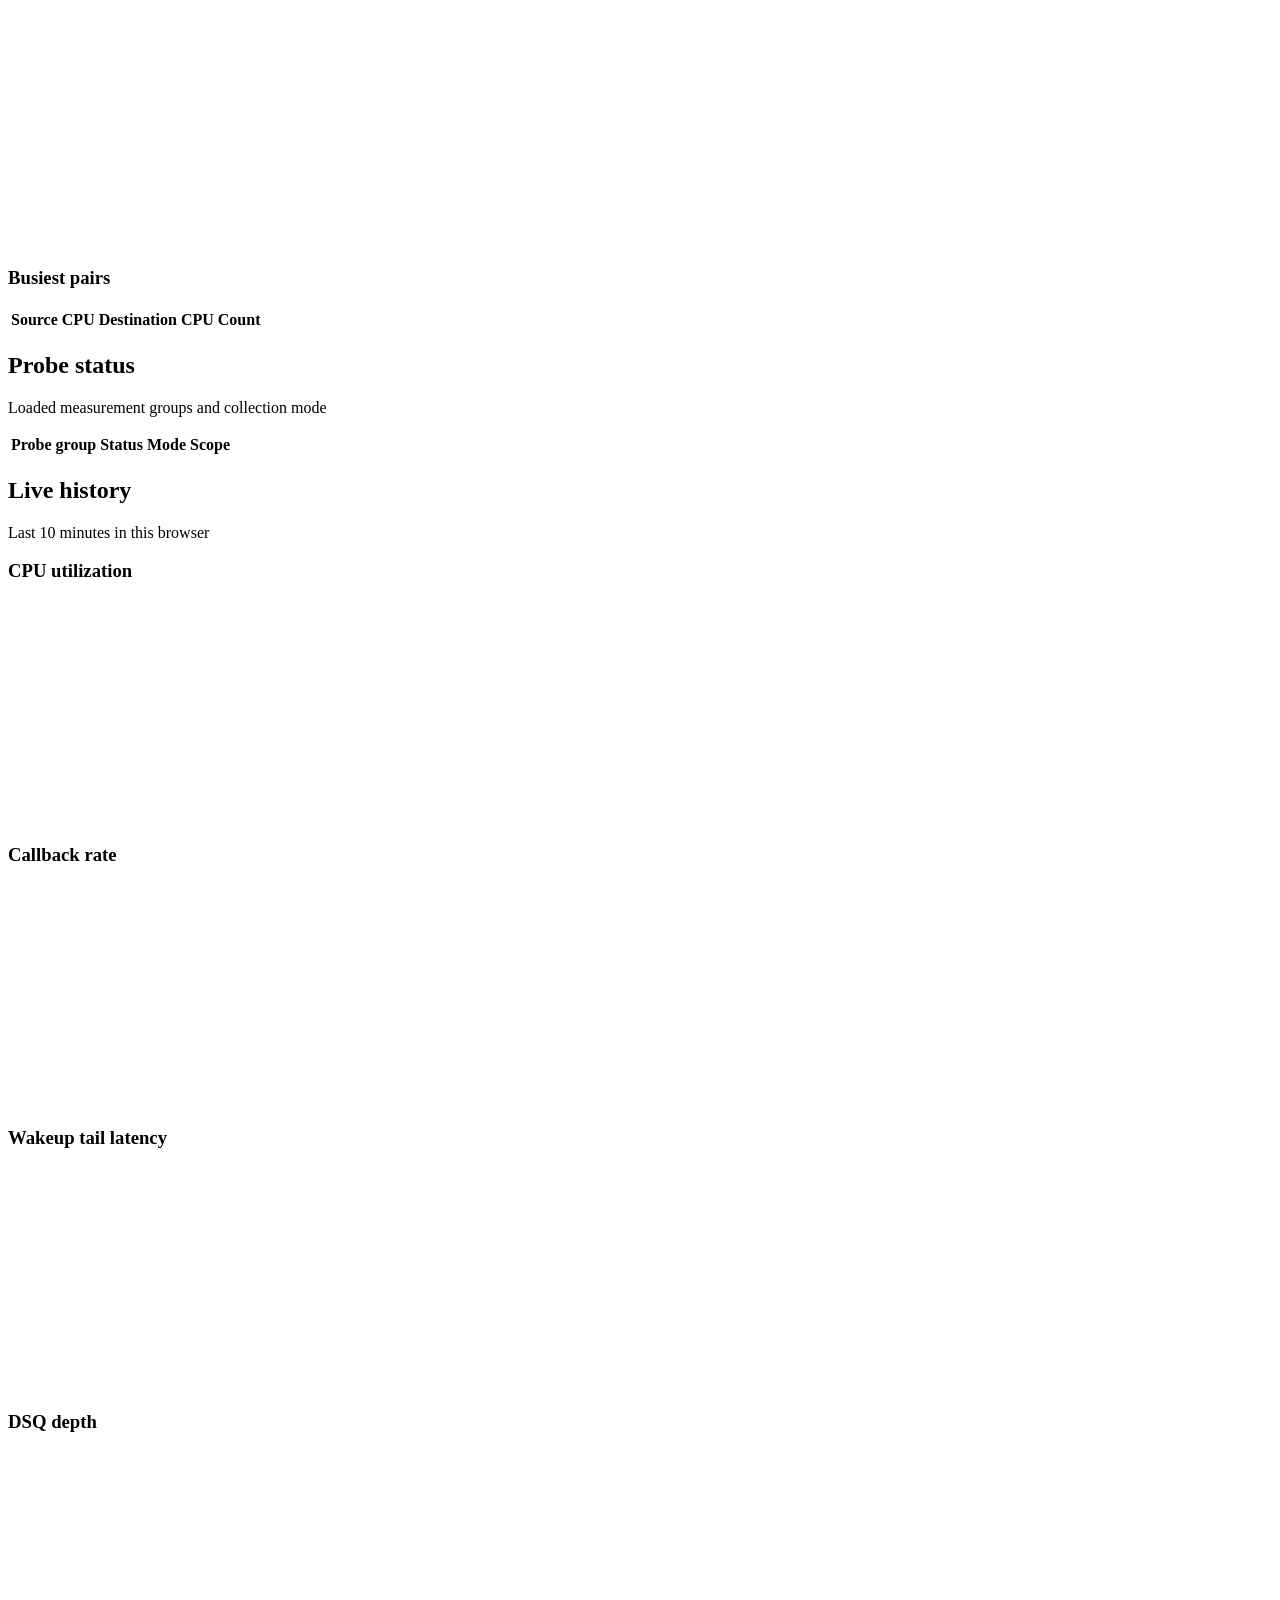
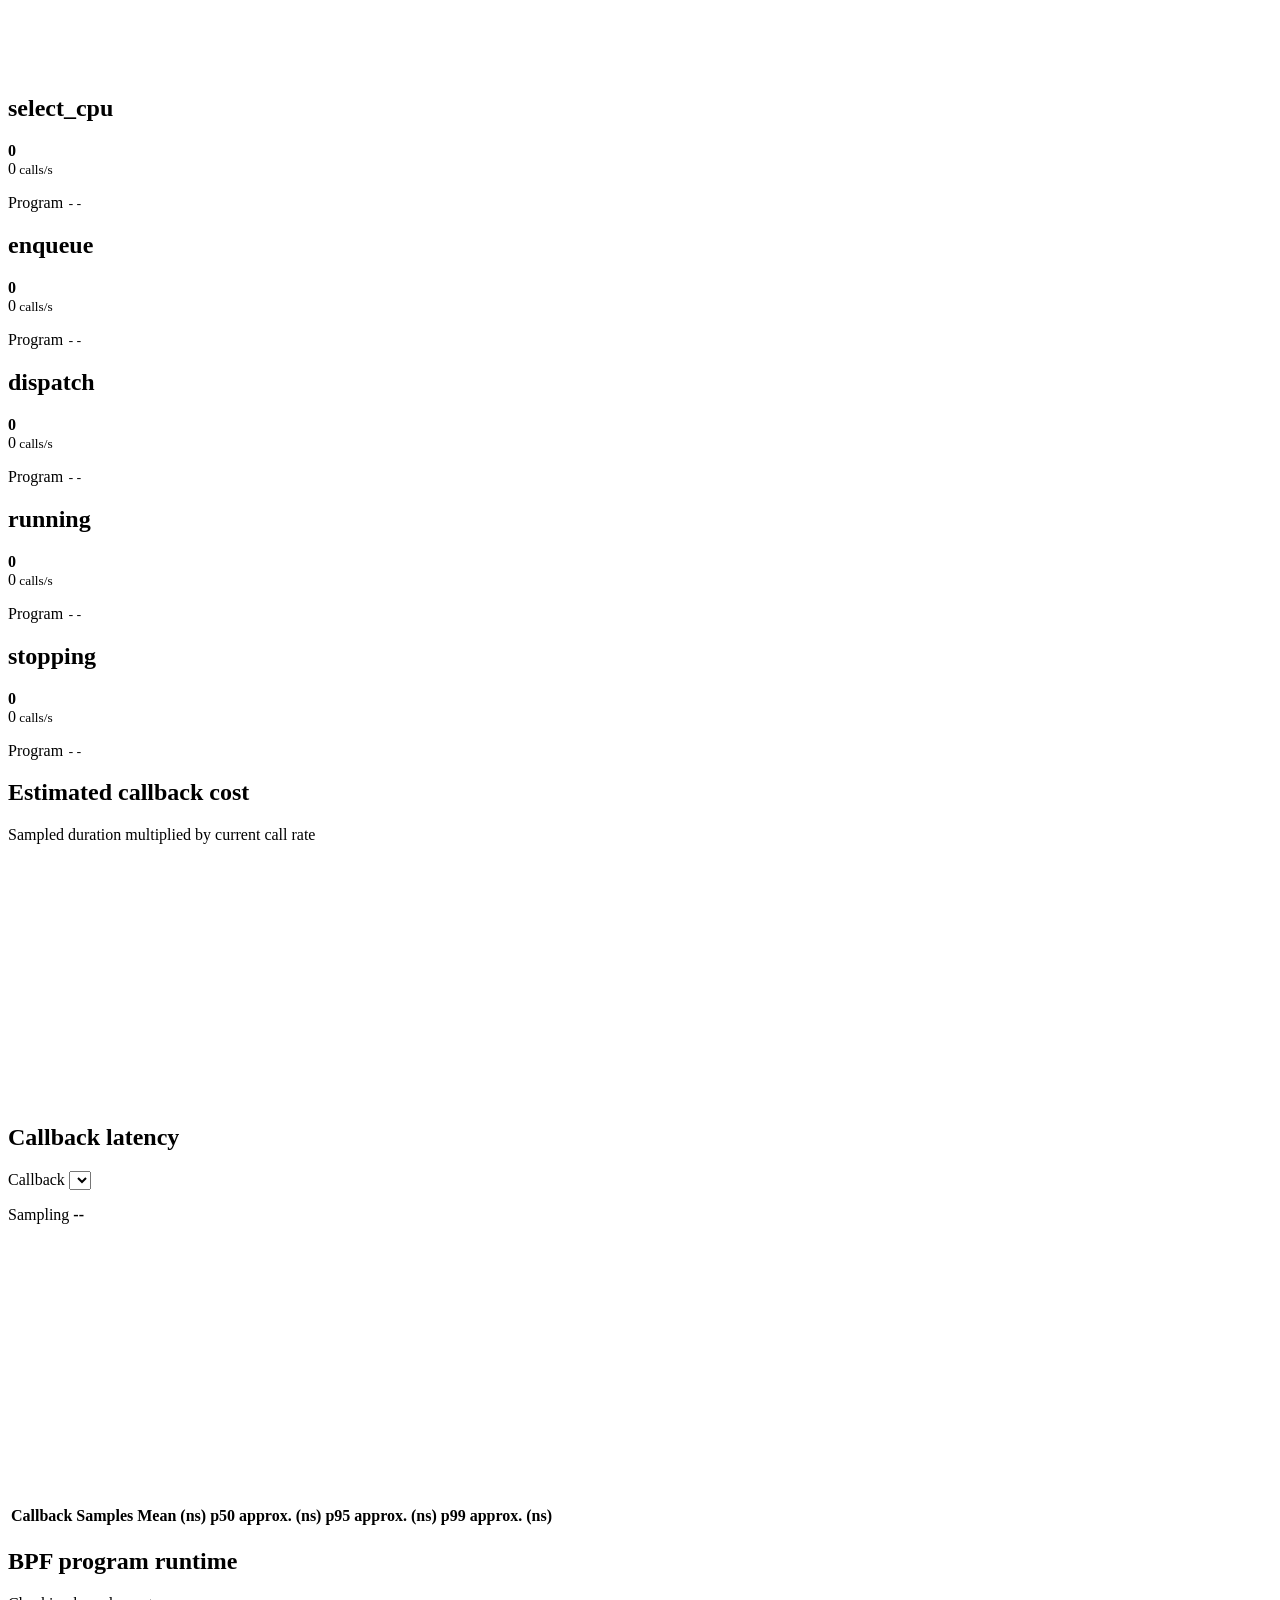
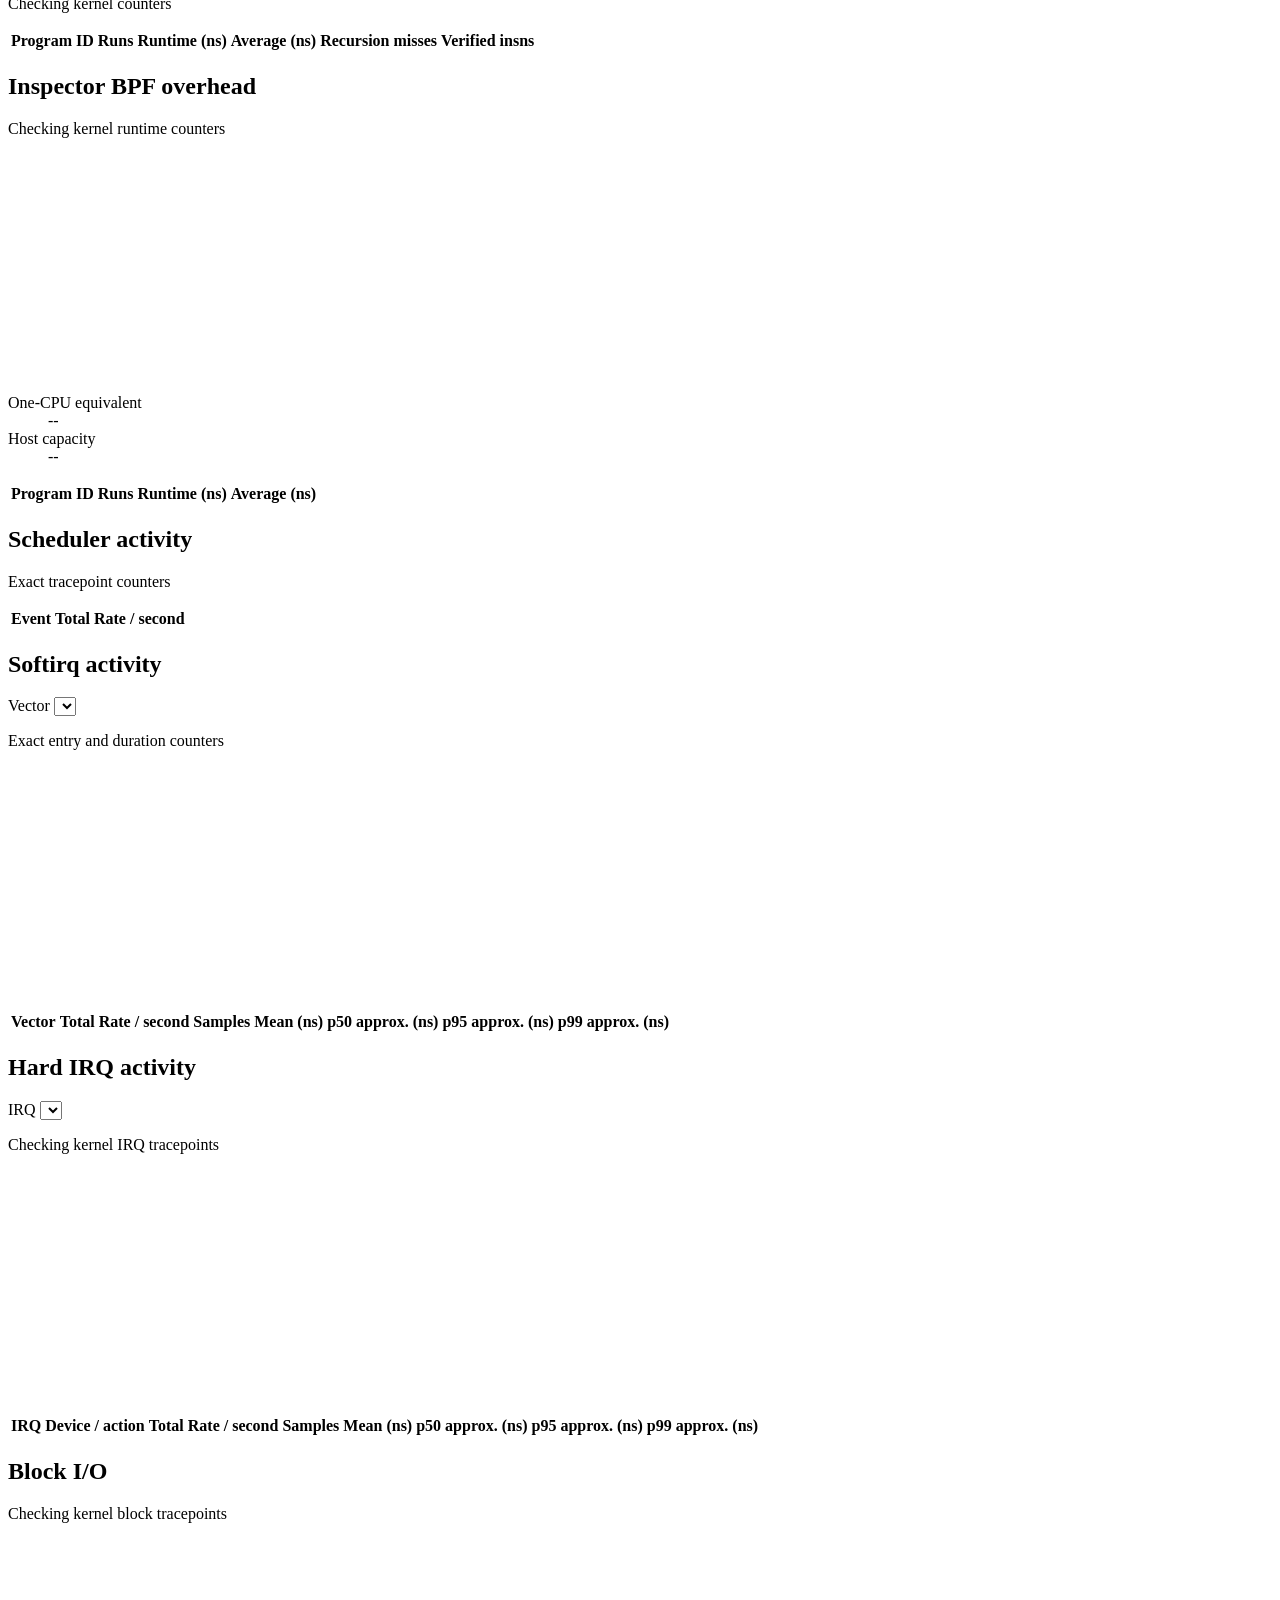
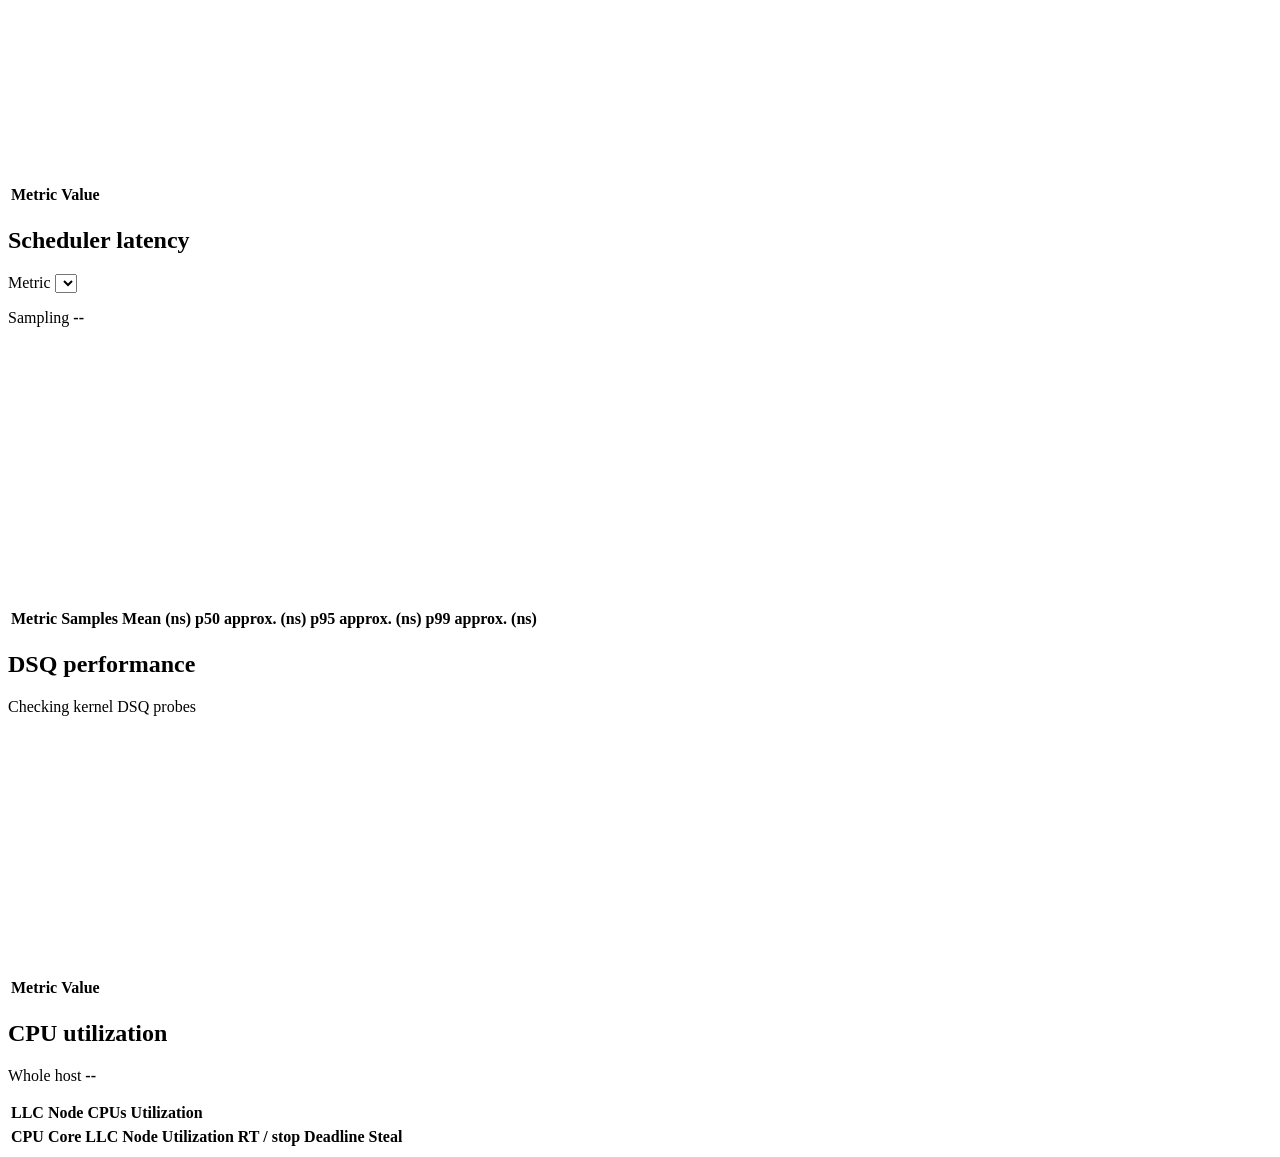
==== commit b857a038: "[mitosis] bound and expand inspector CPU telemetry" ====
--- a/tools/scx_mitosis_inspector/src/web/index.html
+++ b/tools/scx_mitosis_inspector/src/web/index.html
@@ -14,9 +14,15 @@
           <p>Scheduler activity and runtime statistics</p>
         </div>
       </div>
-      <div class="status" id="status" role="status" aria-live="polite">
-        <span class="status-dot" aria-hidden="true"></span>
-        <span id="statusText">Connecting</span>
+      <div class="topbar-actions">
+        <div class="reset-stats-control">
+          <button class="reset-all-stats" id="resetAllStats" type="button">Reset all stats</button>
+          <span id="resetStatsStatus" role="status" aria-live="polite"></span>
+        </div>
+        <div class="status" id="status" role="status" aria-live="polite">
+          <span class="status-dot" aria-hidden="true"></span>
+          <span id="statusText">Connecting</span>
+        </div>
       </div>
     </header>
 
@@ -78,6 +84,58 @@
           </dl>
         </section>
 
+        <section class="table-section migration-section" id="migration-locality" aria-labelledby="migrationHeading" data-feedback-key="Callbacks:CPU-migration-matrix">
+          <div class="table-section-heading migration-heading">
+            <div>
+              <h2 id="migrationHeading">CPU migration matrix</h2>
+              <p>Source CPU by destination CPU, with IRQ, non-SCX loss, task, whole-core, and LLC utilization</p>
+            </div>
+            <div class="heatmap-heading-tools">
+              <label class="heatmap-window">
+                <span>Window</span>
+                <select id="migrationWindow" aria-label="Migration rolling time window"></select>
+                <small id="migrationWindowCoverage">Collecting</small>
+              </label>
+              <div class="legend" aria-label="Heat intensity legend">
+                <span id="migrationLegendLow">0</span>
+                <span class="legend-ramp" aria-hidden="true"></span>
+                <span id="migrationLegendHigh">0</span>
+              </div>
+              <fieldset class="segmented" aria-label="CPU order">
+                <label><input type="radio" name="migrationOrder" value="topology" checked><span>Topology</span></label>
+                <label><input type="radio" name="migrationOrder" value="numeric"><span>Numeric</span></label>
+              </fieldset>
+              <fieldset class="segmented" aria-label="Color scale">
+                <label><input type="radio" name="migrationScale" value="log" checked><span>Log</span></label>
+                <label><input type="radio" name="migrationScale" value="linear"><span>Linear</span></label>
+              </fieldset>
+              <label class="heatmap-zoom">
+                <span>Zoom</span>
+                <input id="migrationZoom" type="range" min="0.25" max="3" step="0.25" value="1" aria-label="Heatmap zoom">
+              </label>
+            </div>
+          </div>
+          <canvas class="chart-canvas chart-canvas-wide" id="migrationLocalityChart" width="1100" height="220"></canvas>
+          <section class="migration-pair-inspection" id="migrationPairInspection" aria-live="polite"></section>
+          <div class="heatmap-viewport" id="migrationHeatmapViewport">
+            <canvas id="migrationHeatmapCanvas" width="800" height="800" role="img" aria-label="CPU migration heatmap"></canvas>
+            <div class="heatmap-tooltip hidden" id="migrationHeatmapTooltip" role="tooltip"></div>
+          </div>
+          <h3 class="table-subheading">Busiest pairs</h3>
+          <div class="table-scroll">
+            <table>
+              <thead>
+                <tr>
+                  <th scope="col">Source CPU</th>
+                  <th scope="col">Destination CPU</th>
+                  <th scope="col">Count</th>
+                </tr>
+              </thead>
+              <tbody id="migrationRows"></tbody>
+            </table>
+          </div>
+        </section>
+
         <section class="table-section" id="probe-manifest" aria-labelledby="probeManifestHeading" data-feedback-key="Callbacks:Probe-status">
           <div class="table-section-heading">
             <h2 id="probeManifestHeading">Probe status</h2>
@@ -413,6 +471,9 @@
                     <th scope="col">LLC</th>
                     <th scope="col">Node</th>
                     <th scope="col">Utilization</th>
+                    <th scope="col">RT / stop</th>
+                    <th scope="col">Deadline</th>
+                    <th scope="col">Steal</th>
                   </tr>
                 </thead>
                 <tbody id="cpuUtilizationRows"></tbody>
@@ -421,52 +482,6 @@
           </div>
         </section>
 
-        <section class="table-section migration-section" id="migration-locality" aria-labelledby="migrationHeading" data-feedback-key="Callbacks:CPU-migration-matrix">
-          <div class="table-section-heading migration-heading">
-            <div>
-              <h2 id="migrationHeading">CPU migration matrix</h2>
-              <p>Source CPU by destination CPU, with IRQ, task, whole-core, and LLC utilization</p>
-            </div>
-            <div class="heatmap-heading-tools">
-              <div class="legend" aria-label="Heat intensity legend">
-                <span id="migrationLegendLow">0</span>
-                <span class="legend-ramp" aria-hidden="true"></span>
-                <span id="migrationLegendHigh">0</span>
-              </div>
-              <fieldset class="segmented" aria-label="CPU order">
-                <label><input type="radio" name="migrationOrder" value="topology" checked><span>Topology</span></label>
-                <label><input type="radio" name="migrationOrder" value="numeric"><span>Numeric</span></label>
-              </fieldset>
-              <fieldset class="segmented" aria-label="Color scale">
-                <label><input type="radio" name="migrationScale" value="log" checked><span>Log</span></label>
-                <label><input type="radio" name="migrationScale" value="linear"><span>Linear</span></label>
-              </fieldset>
-              <label class="heatmap-zoom">
-                <span>Zoom</span>
-                <input id="migrationZoom" type="range" min="0.25" max="3" step="0.25" value="1" aria-label="Heatmap zoom">
-              </label>
-            </div>
-          </div>
-          <canvas class="chart-canvas chart-canvas-wide" id="migrationLocalityChart" width="1100" height="220"></canvas>
-          <section class="migration-pair-inspection" id="migrationPairInspection" aria-live="polite"></section>
-          <div class="heatmap-viewport" id="migrationHeatmapViewport">
-            <canvas id="migrationHeatmapCanvas" width="800" height="800" role="img" aria-label="CPU migration heatmap"></canvas>
-            <div class="heatmap-tooltip hidden" id="migrationHeatmapTooltip" role="tooltip"></div>
-          </div>
-          <h3 class="table-subheading">Busiest pairs</h3>
-          <div class="table-scroll">
-            <table>
-              <thead>
-                <tr>
-                  <th scope="col">Source CPU</th>
-                  <th scope="col">Destination CPU</th>
-                  <th scope="col">Count</th>
-                </tr>
-              </thead>
-              <tbody id="migrationRows"></tbody>
-            </table>
-          </div>
-        </section>
       </main>
     </div>
     <dialog class="feedback-drawer" id="feedbackDrawer" aria-labelledby="feedbackTitle">
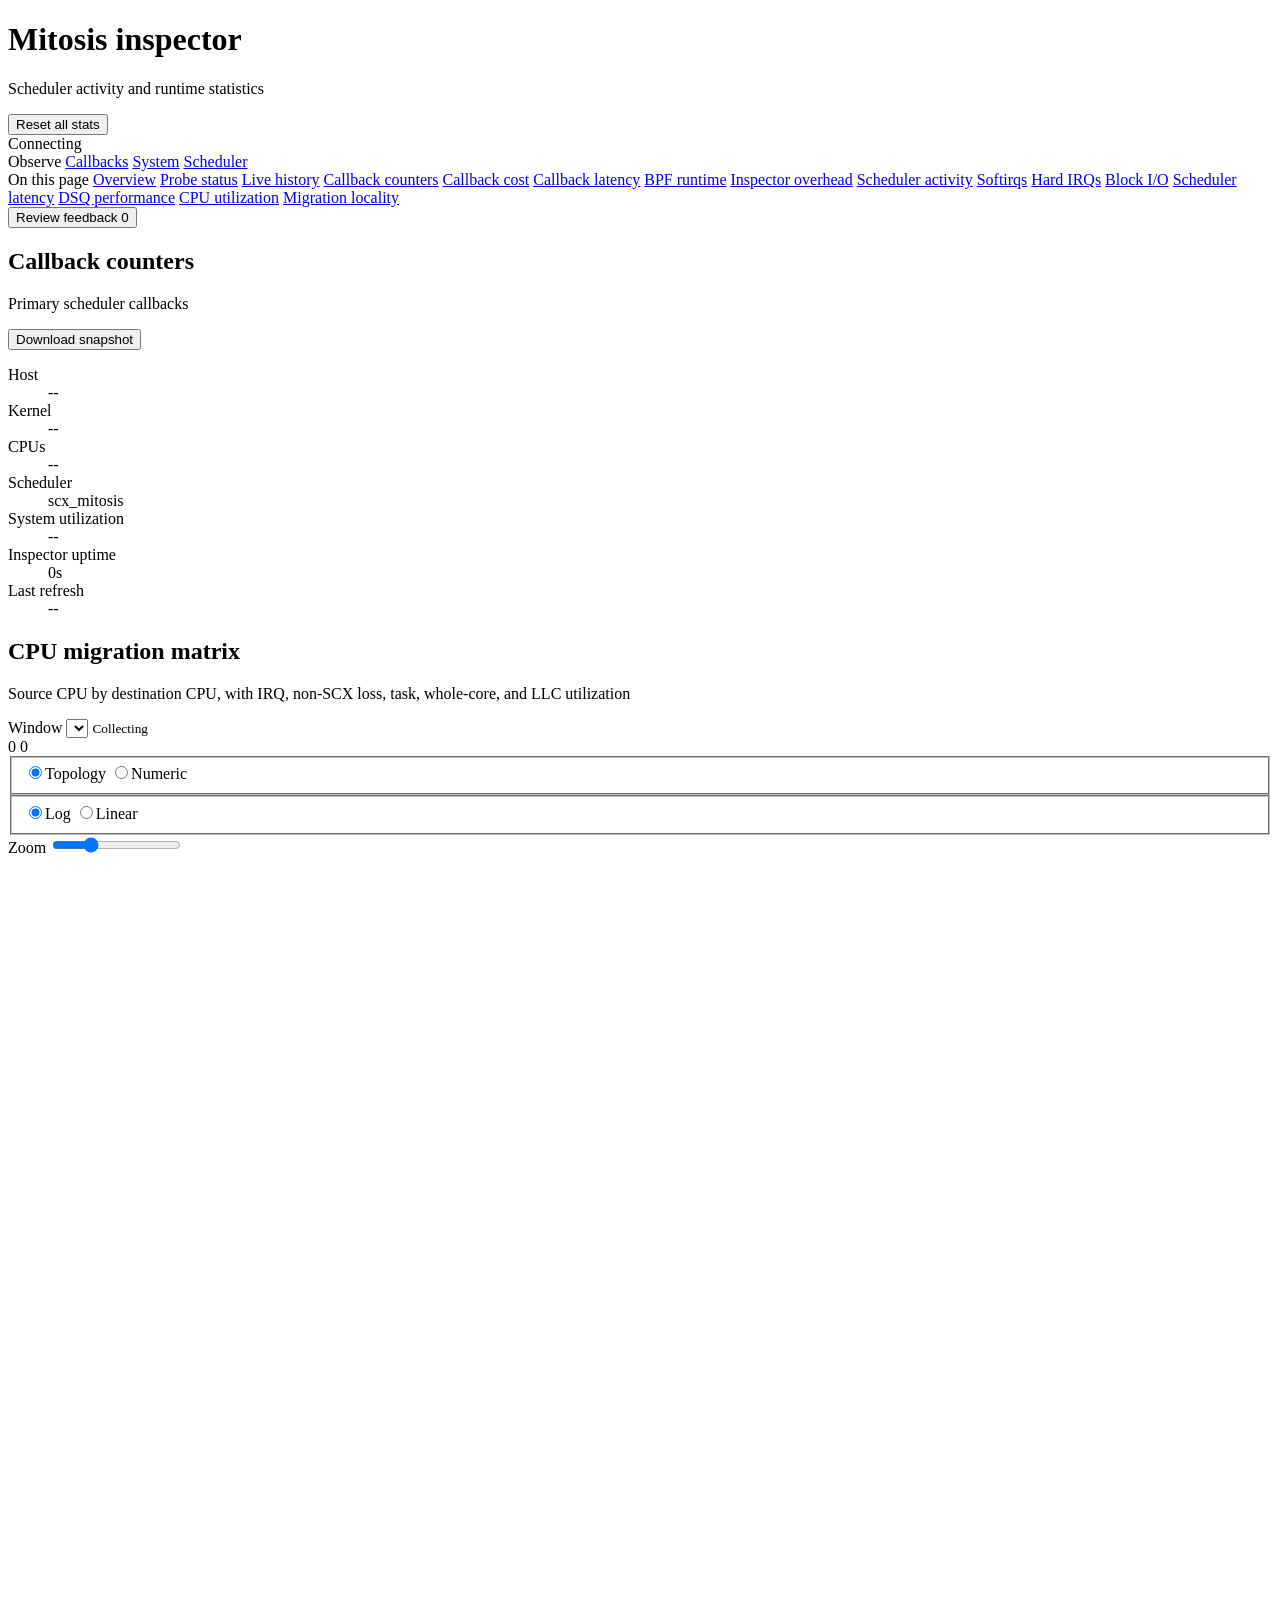
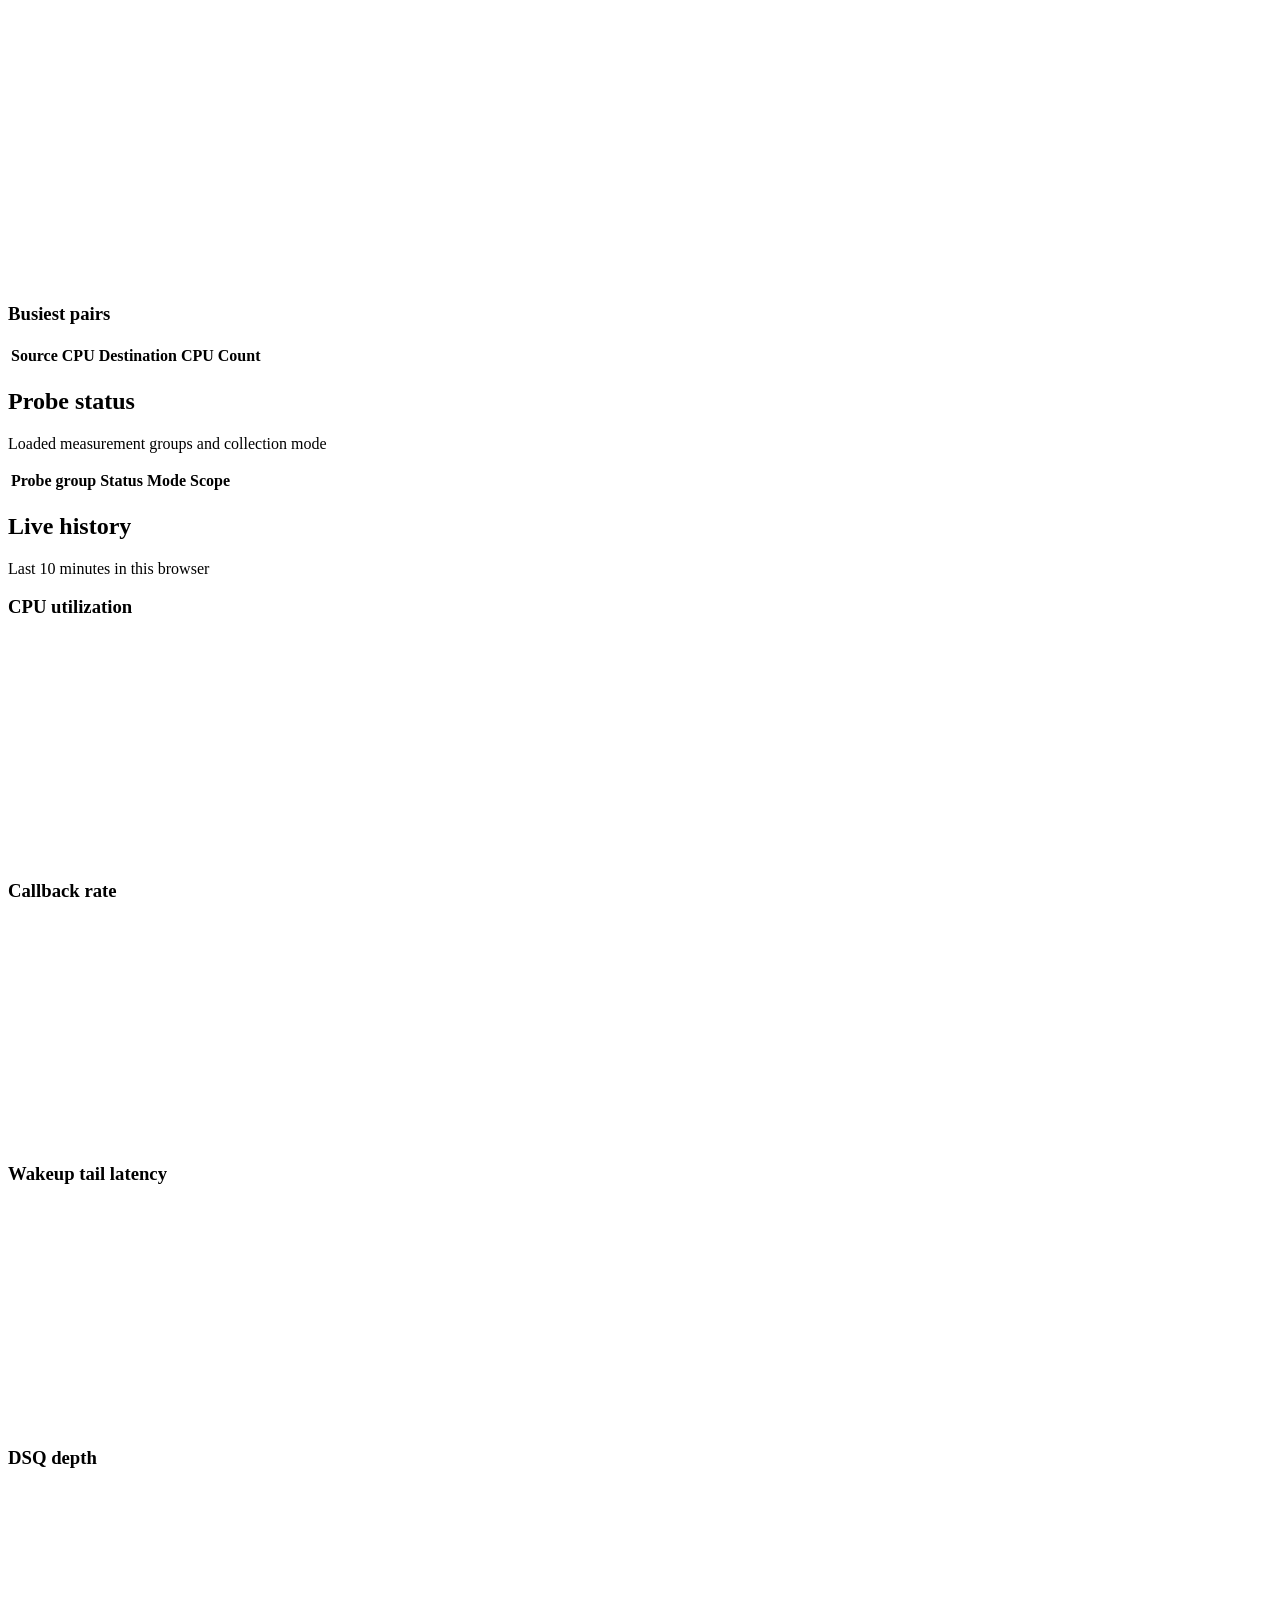
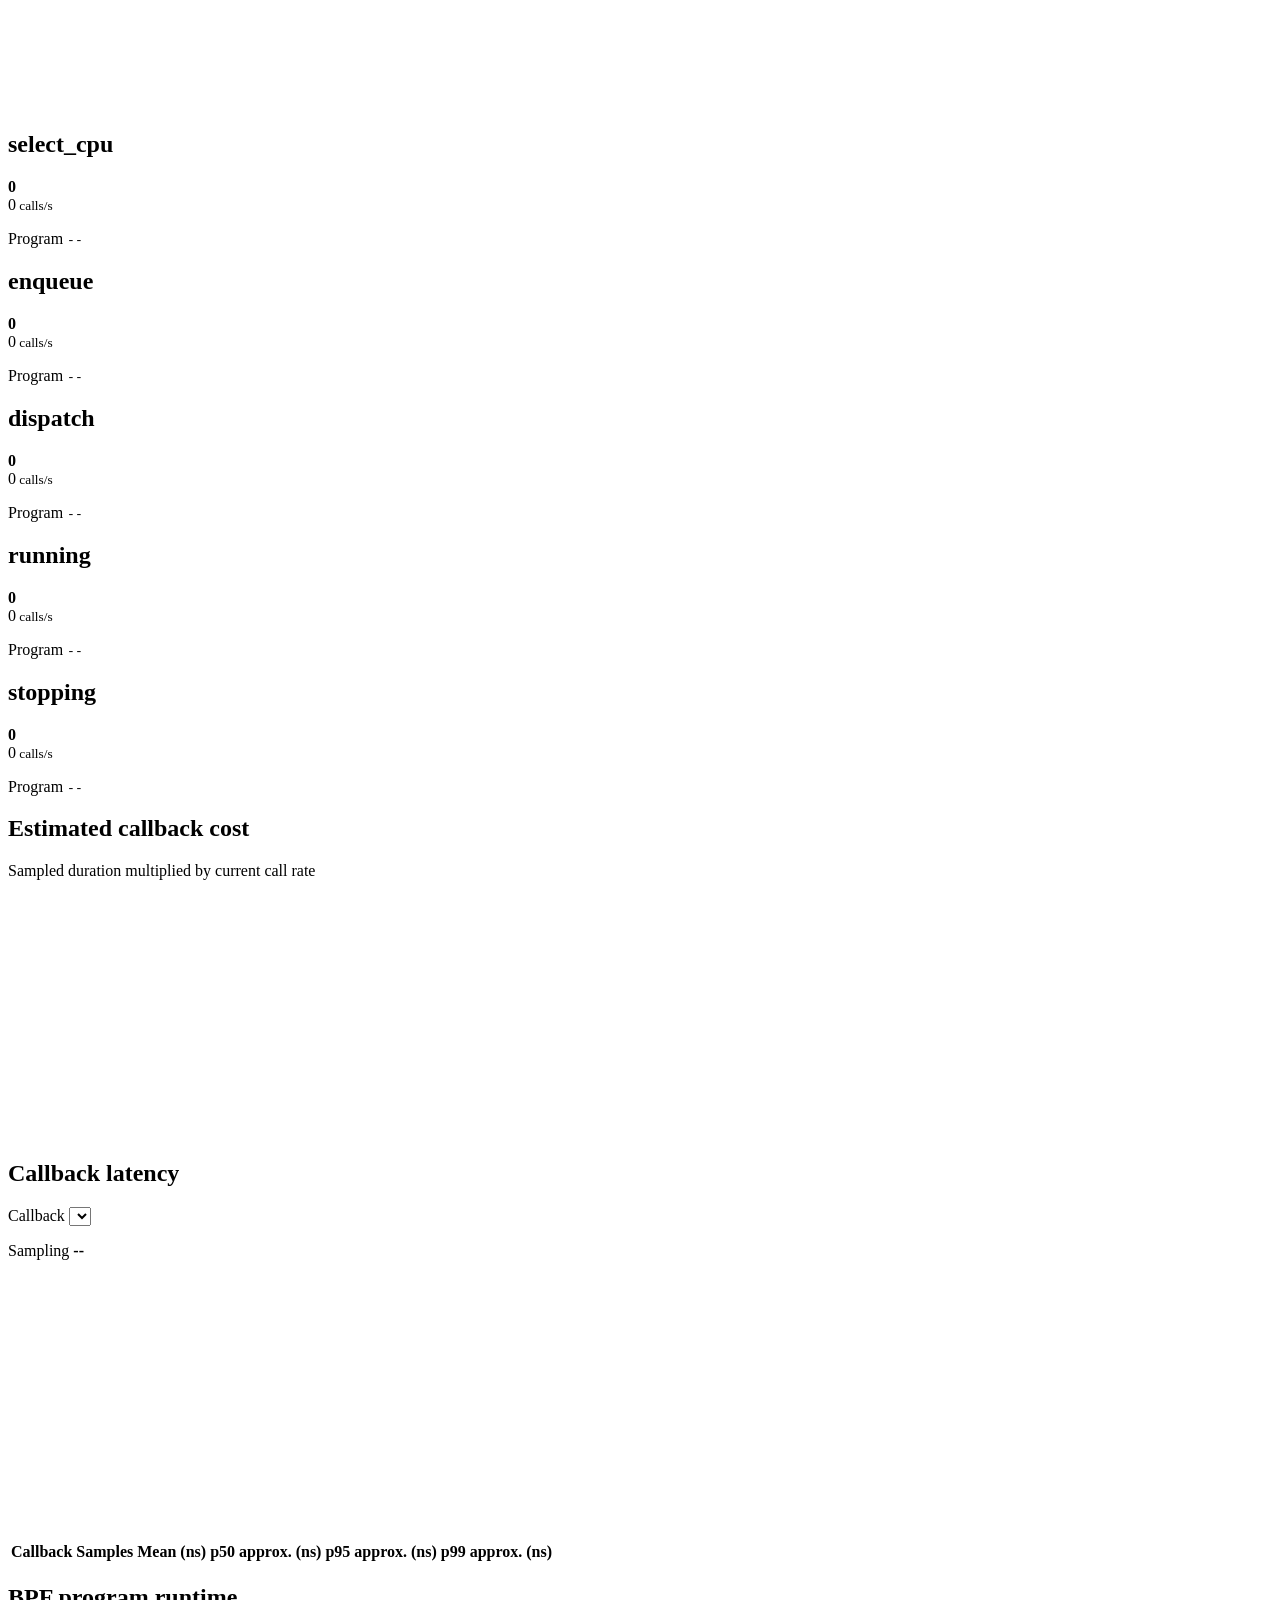
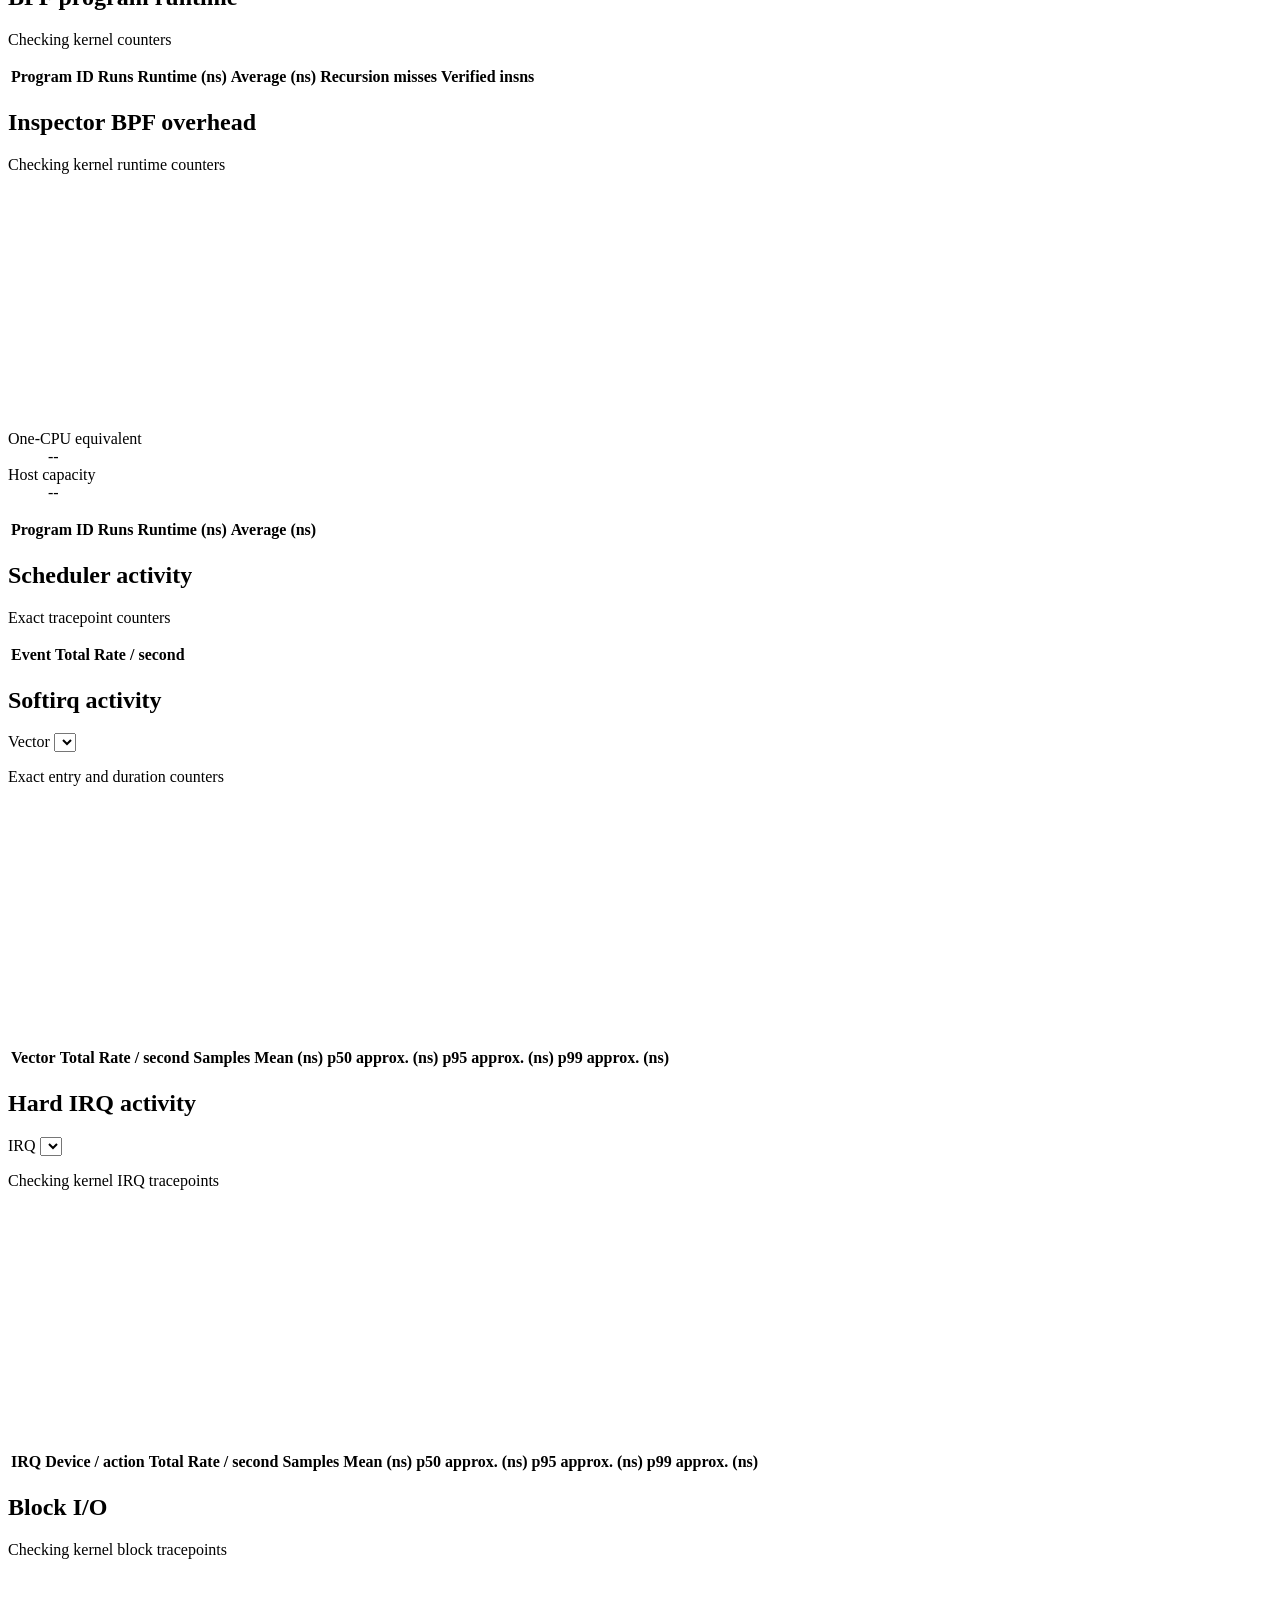
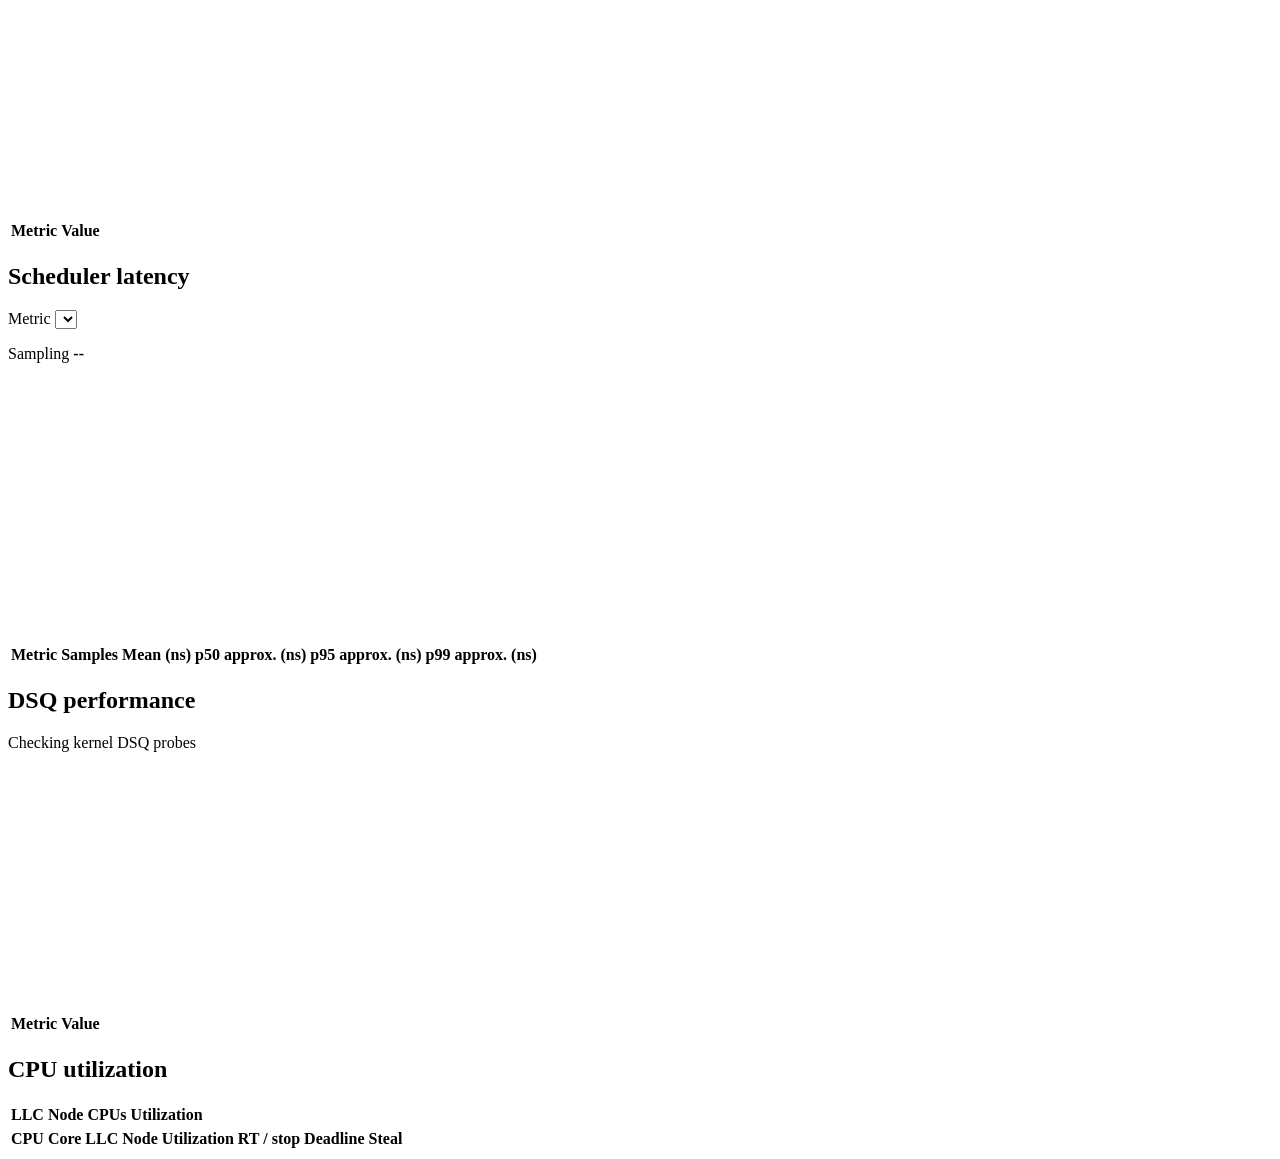
==== commit 33b2ca67: "[mitosis] show full inspector heatmap" ====
--- a/tools/scx_mitosis_inspector/src/web/index.html
+++ b/tools/scx_mitosis_inspector/src/web/index.html
@@ -79,6 +79,7 @@
             <div><dt>Kernel</dt><dd id="kernelRelease">--</dd></div>
             <div><dt>CPUs</dt><dd id="cpuCount">--</dd></div>
             <div><dt>Scheduler</dt><dd id="scheduler">scx_mitosis</dd></div>
+            <div><dt>System utilization</dt><dd id="overallCpuUtilization">--</dd></div>
             <div><dt>Inspector uptime</dt><dd id="uptime">0s</dd></div>
             <div><dt>Last refresh</dt><dd id="refreshed">--</dd></div>
           </dl>
@@ -446,7 +447,6 @@
         <section class="table-section" id="cpu-utilization" aria-labelledby="cpuUtilizationHeading" data-feedback-key="Callbacks:CPU-utilization">
           <div class="table-section-heading">
             <h2 id="cpuUtilizationHeading">CPU utilization</h2>
-            <p>Whole host <strong id="overallCpuUtilization">--</strong></p>
           </div>
           <div class="breakdown-grid">
             <div class="table-scroll">
@@ -507,7 +507,9 @@
       </div>
     </dialog>
     <script src="/assets/charts.js" defer></script>
+    <script src="/assets/feedback.js" defer></script>
     <script src="/assets/heatmap.js" defer></script>
+    <script src="/assets/reset.js" defer></script>
     <script src="/assets/app.js" defer></script>
   </body>
 </html>
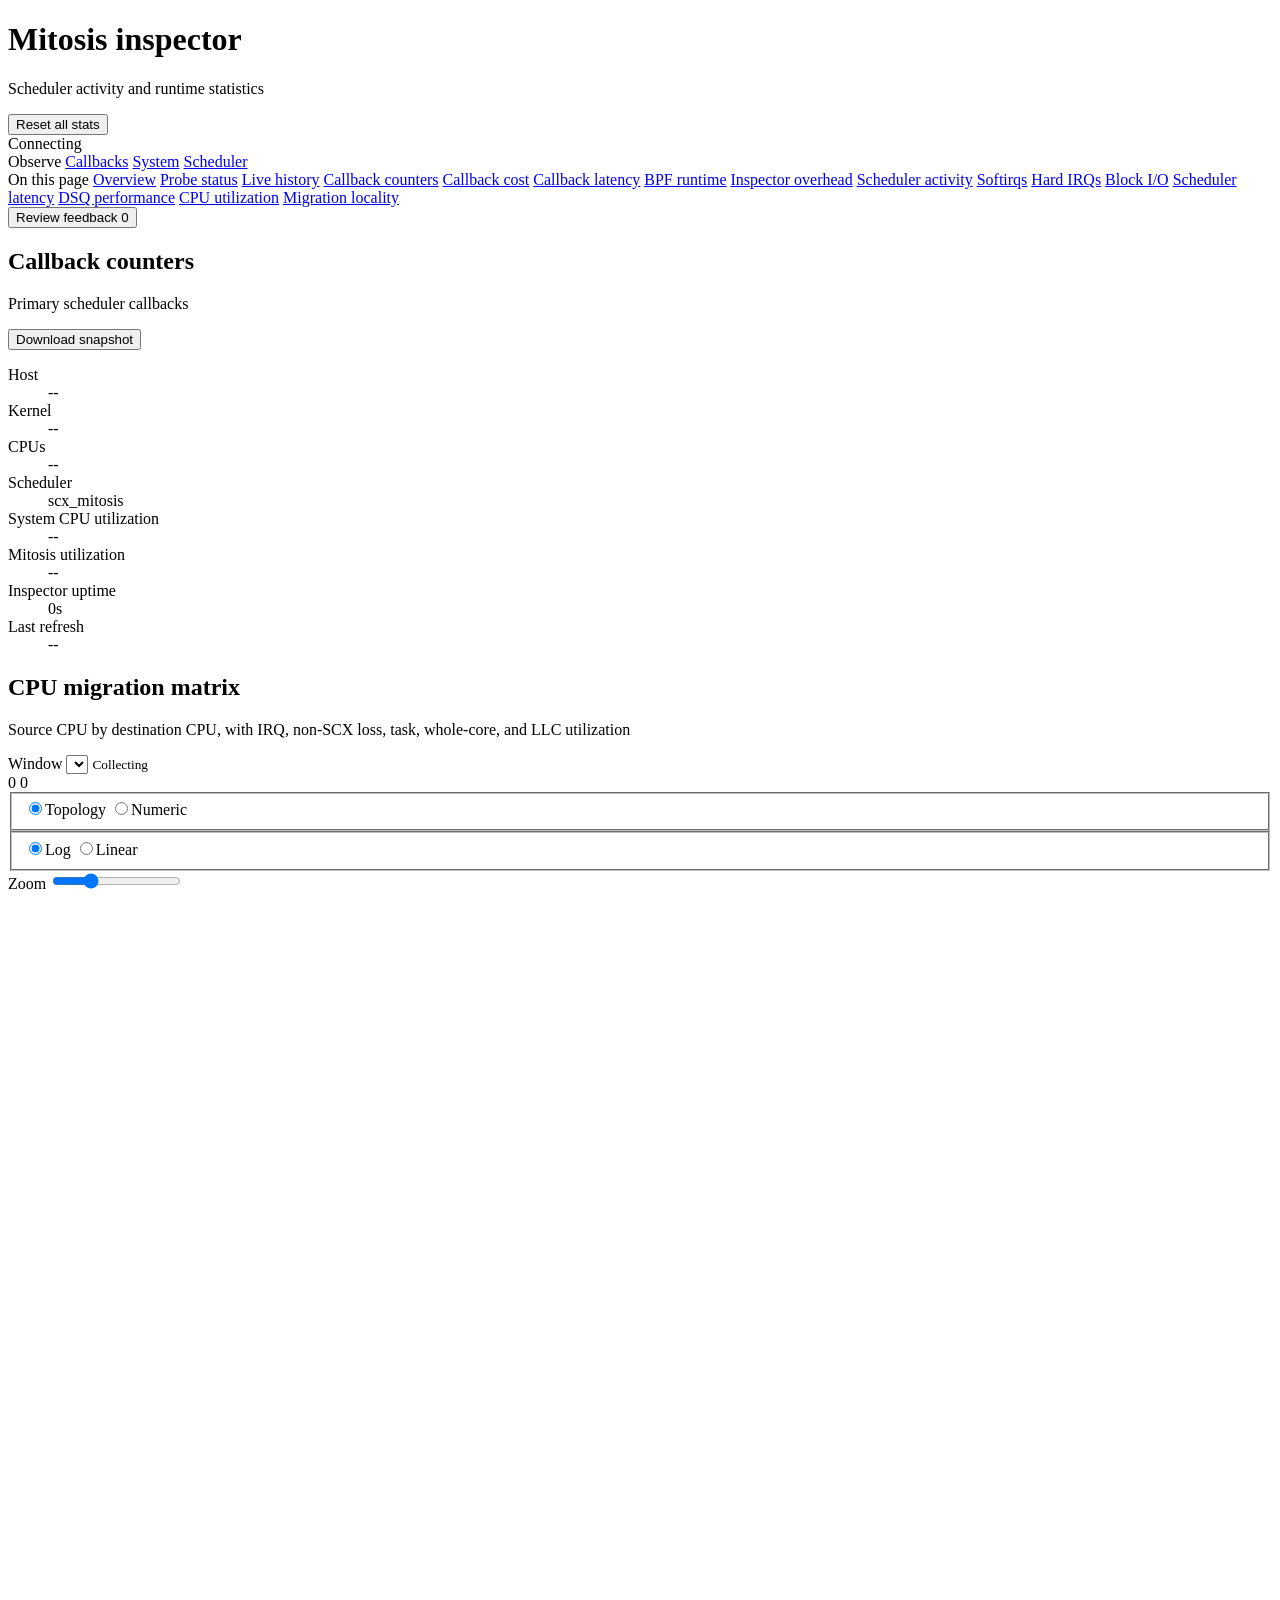
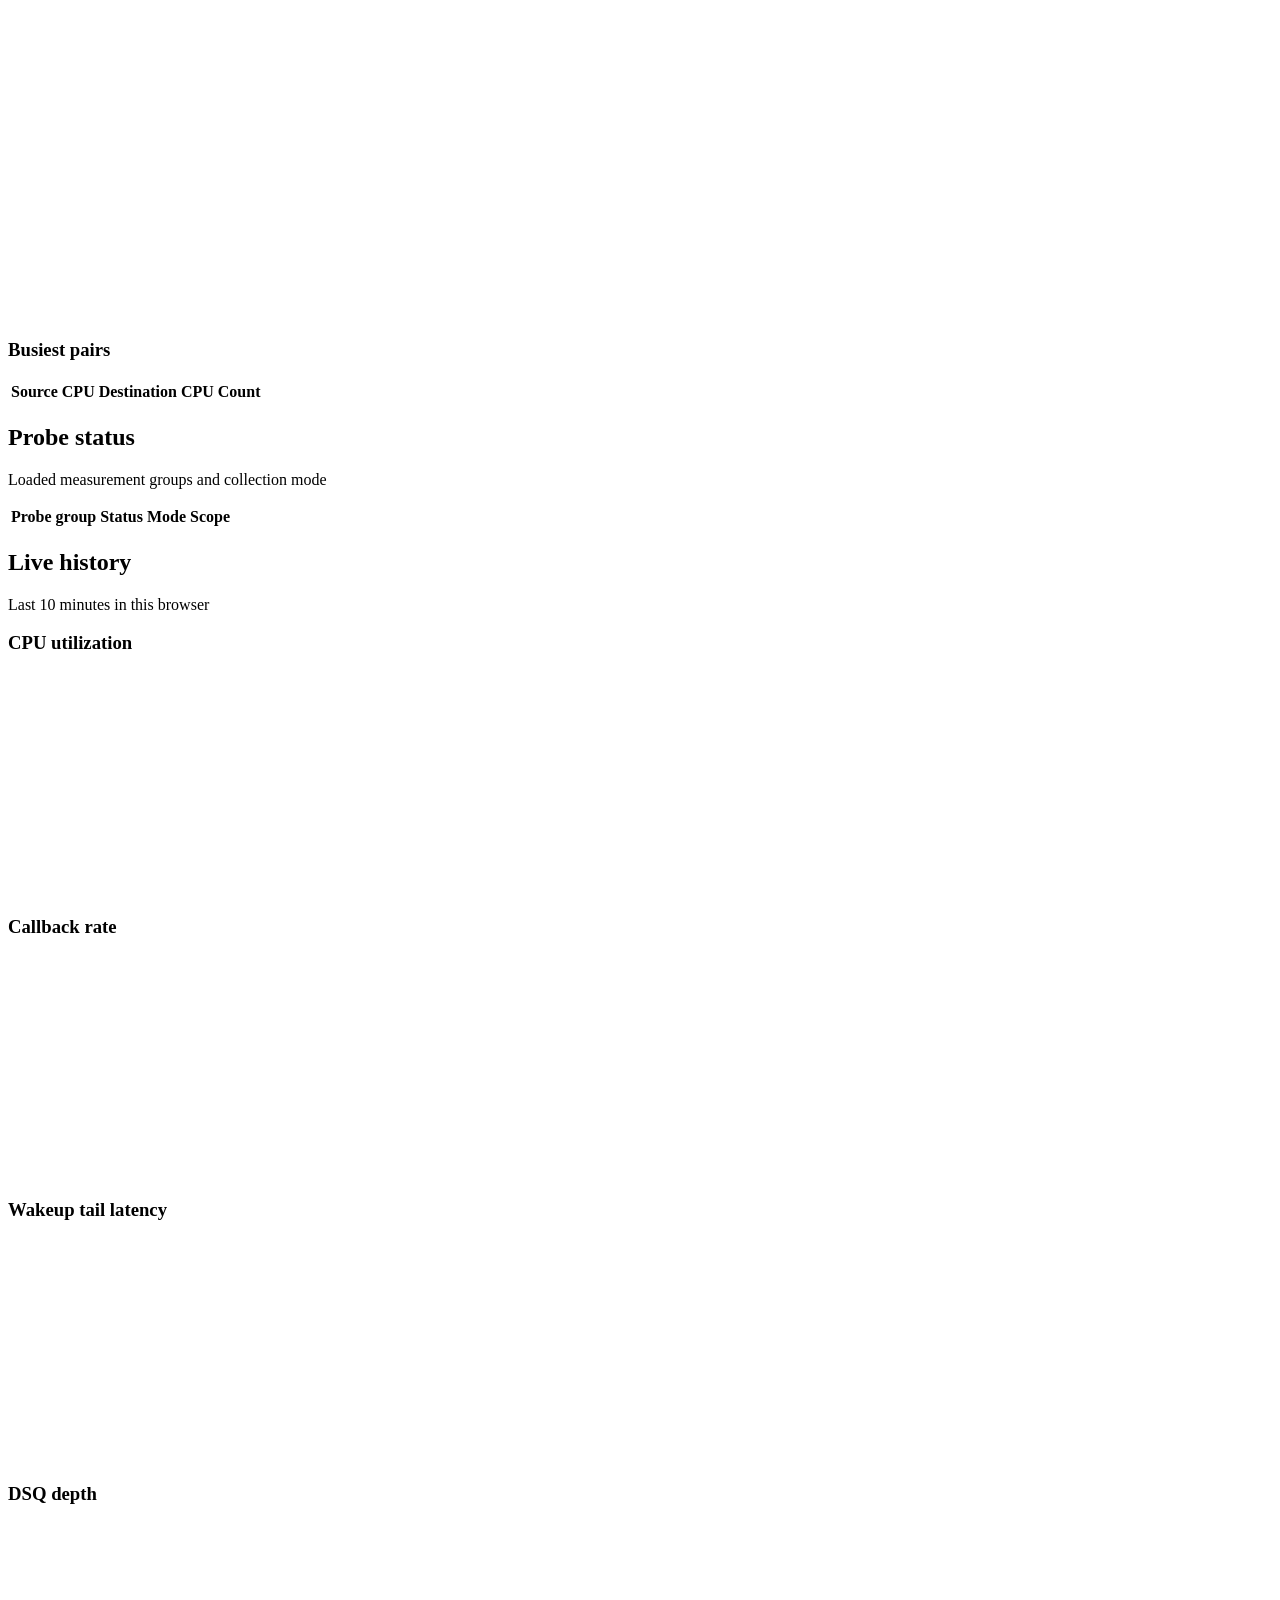
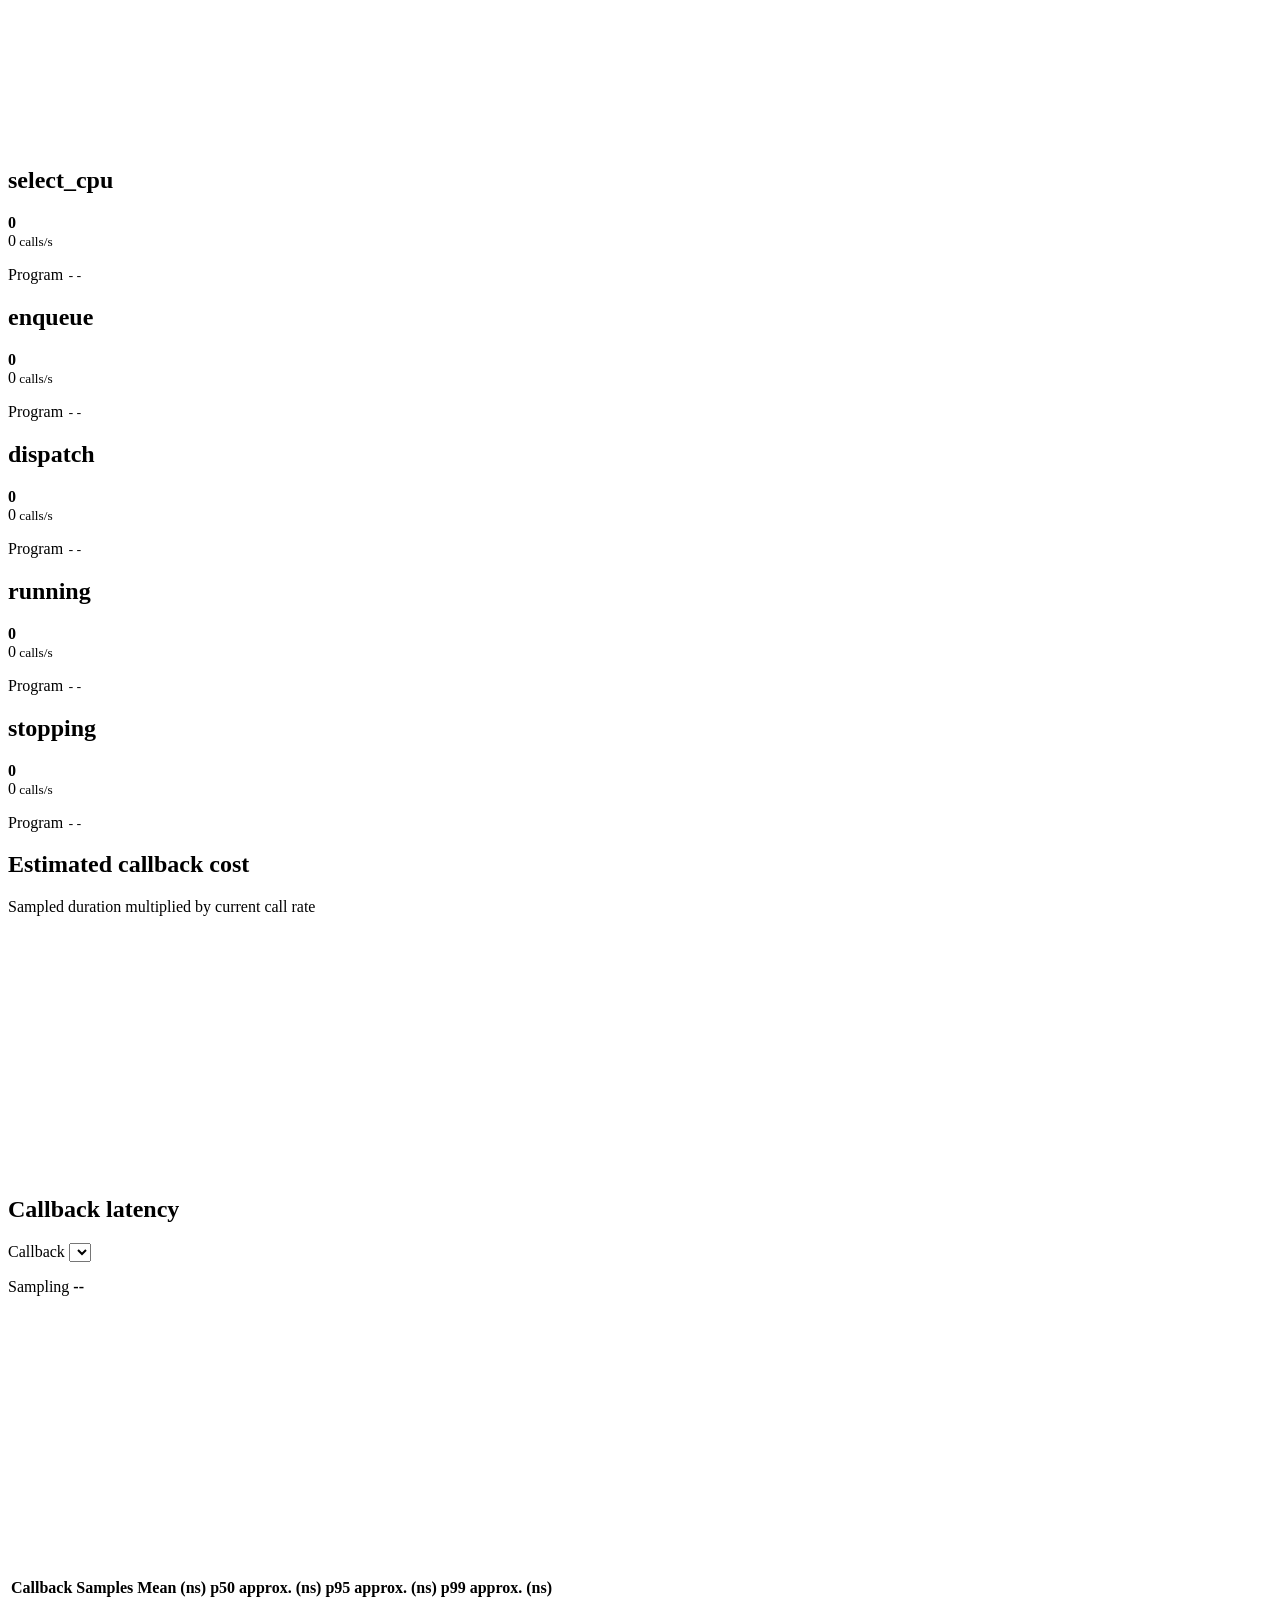
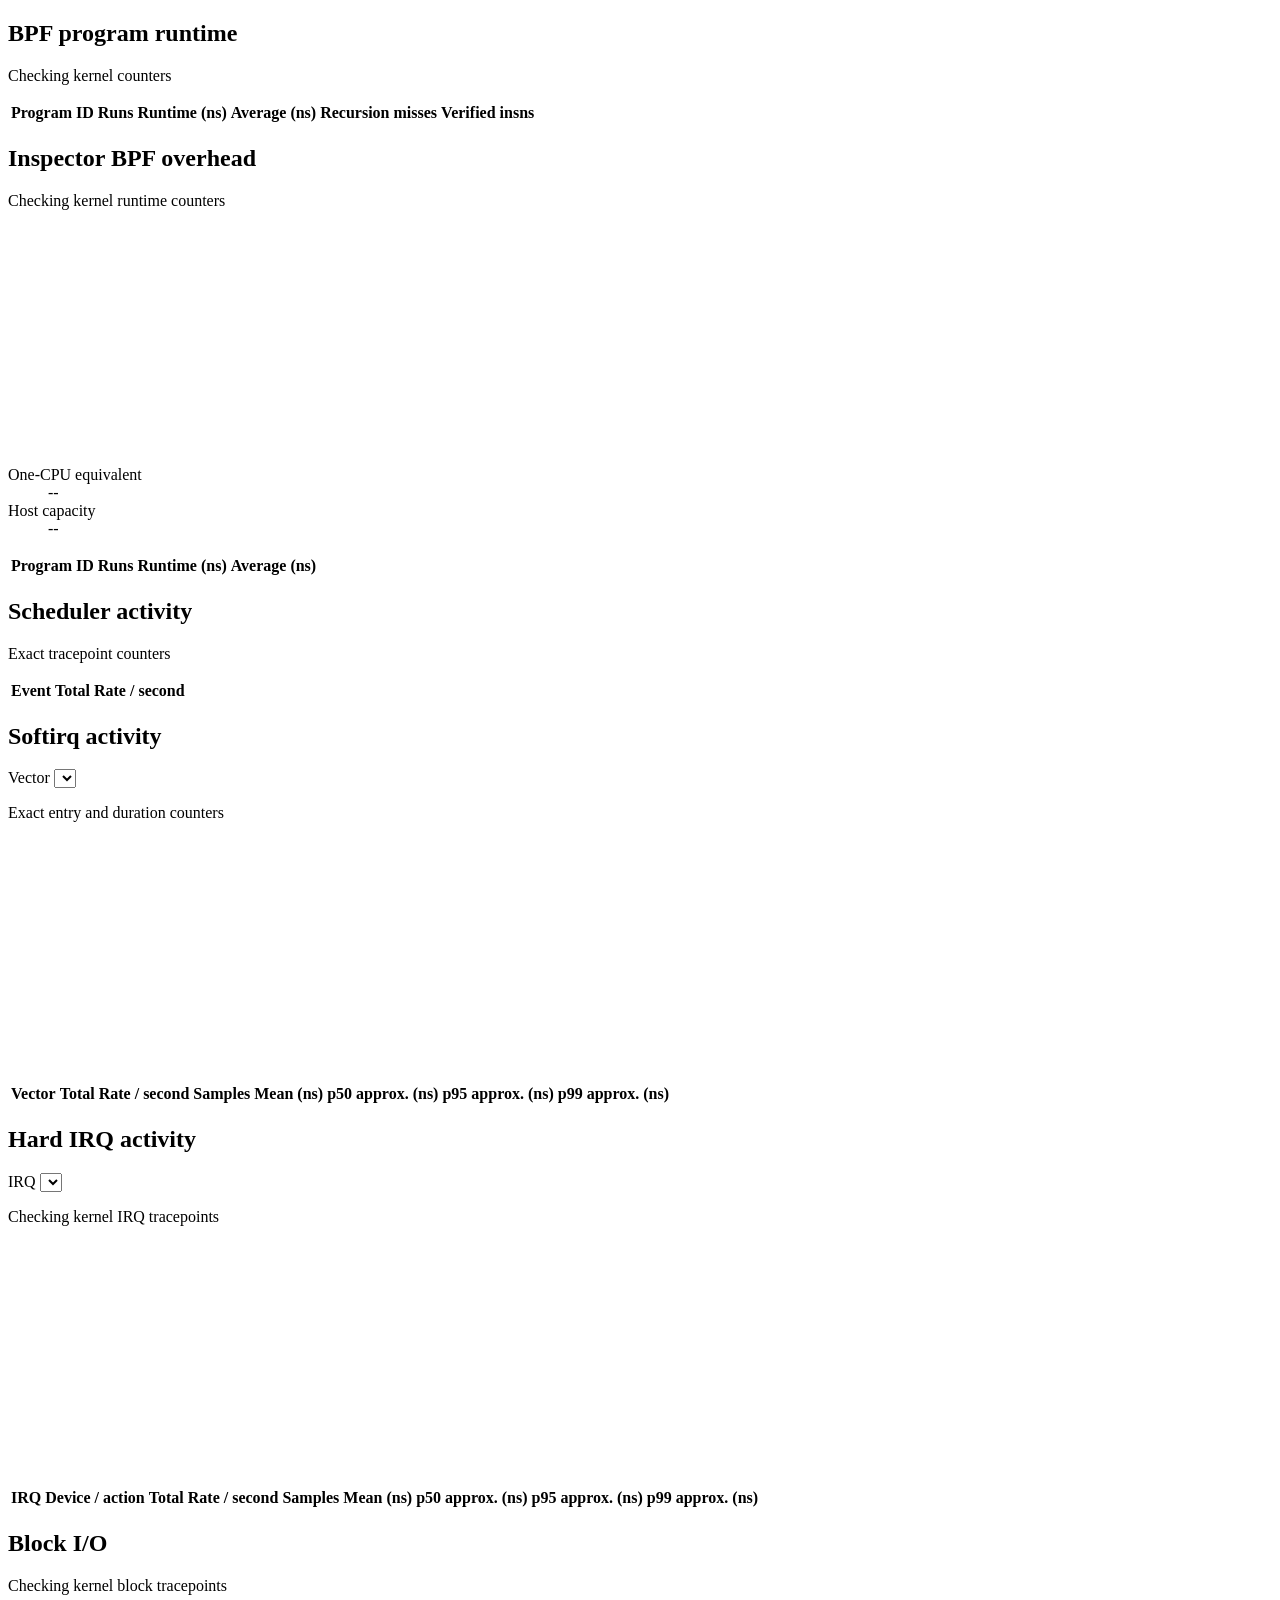
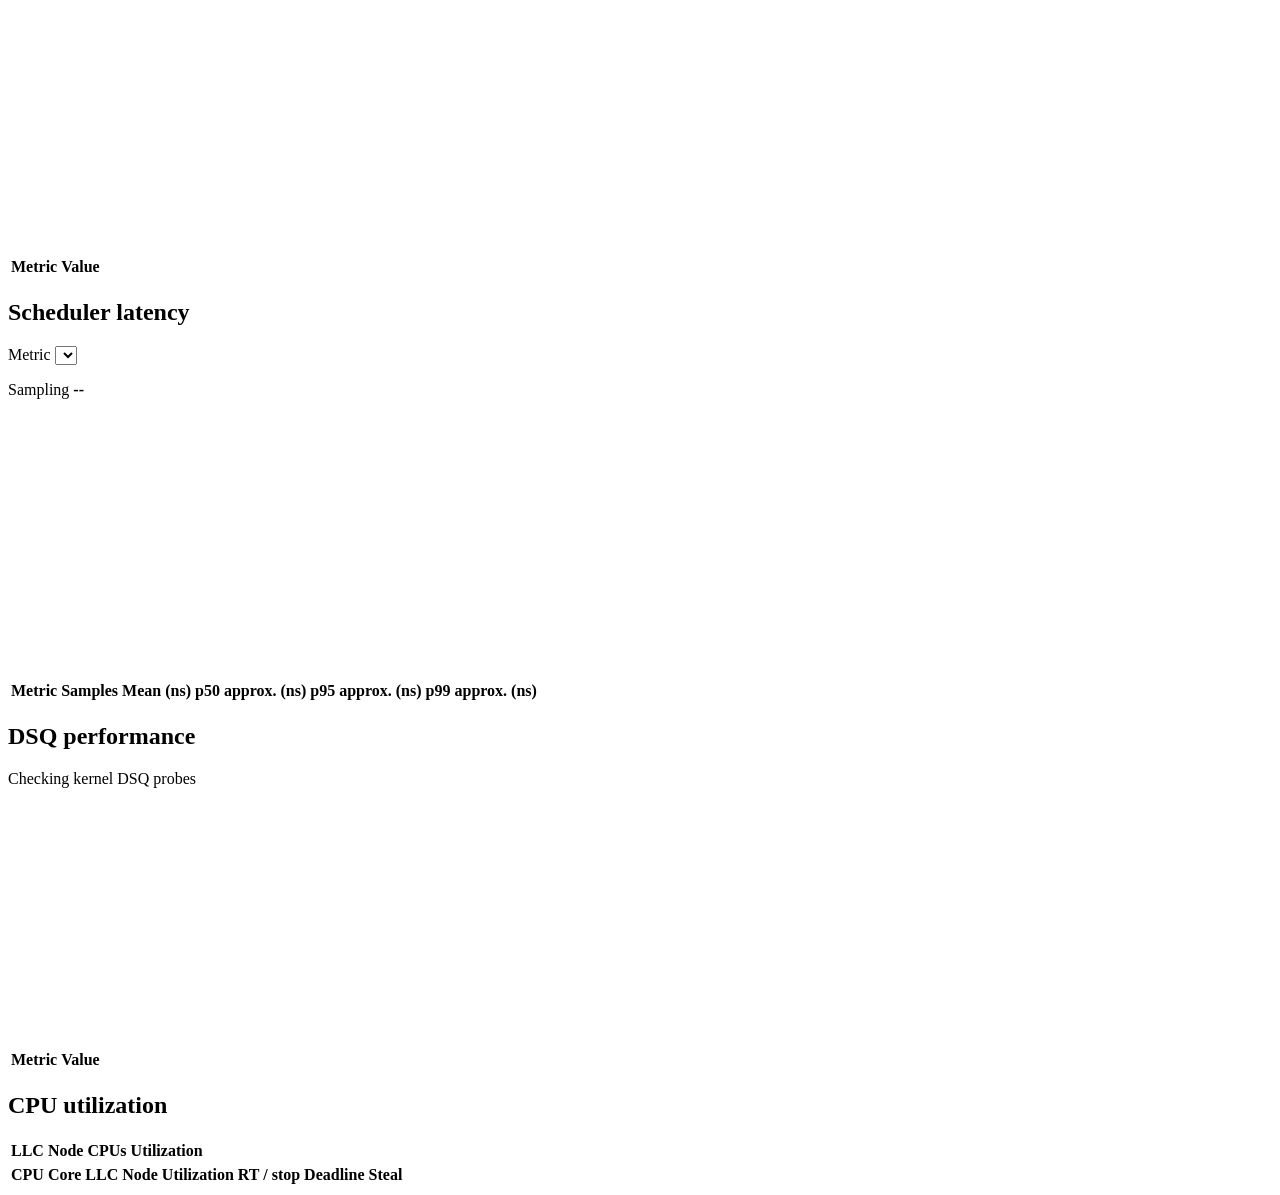
==== commit 6e5f28de: "[mitosis] show system and scheduler utilization" ====
--- a/tools/scx_mitosis_inspector/src/web/index.html
+++ b/tools/scx_mitosis_inspector/src/web/index.html
@@ -79,7 +79,8 @@
             <div><dt>Kernel</dt><dd id="kernelRelease">--</dd></div>
             <div><dt>CPUs</dt><dd id="cpuCount">--</dd></div>
             <div><dt>Scheduler</dt><dd id="scheduler">scx_mitosis</dd></div>
-            <div><dt>System utilization</dt><dd id="overallCpuUtilization">--</dd></div>
+            <div><dt>System CPU utilization</dt><dd id="systemCpuUtilization">--</dd></div>
+            <div><dt>Mitosis utilization</dt><dd id="mitosisCpuUtilization">--</dd></div>
             <div><dt>Inspector uptime</dt><dd id="uptime">0s</dd></div>
             <div><dt>Last refresh</dt><dd id="refreshed">--</dd></div>
           </dl>
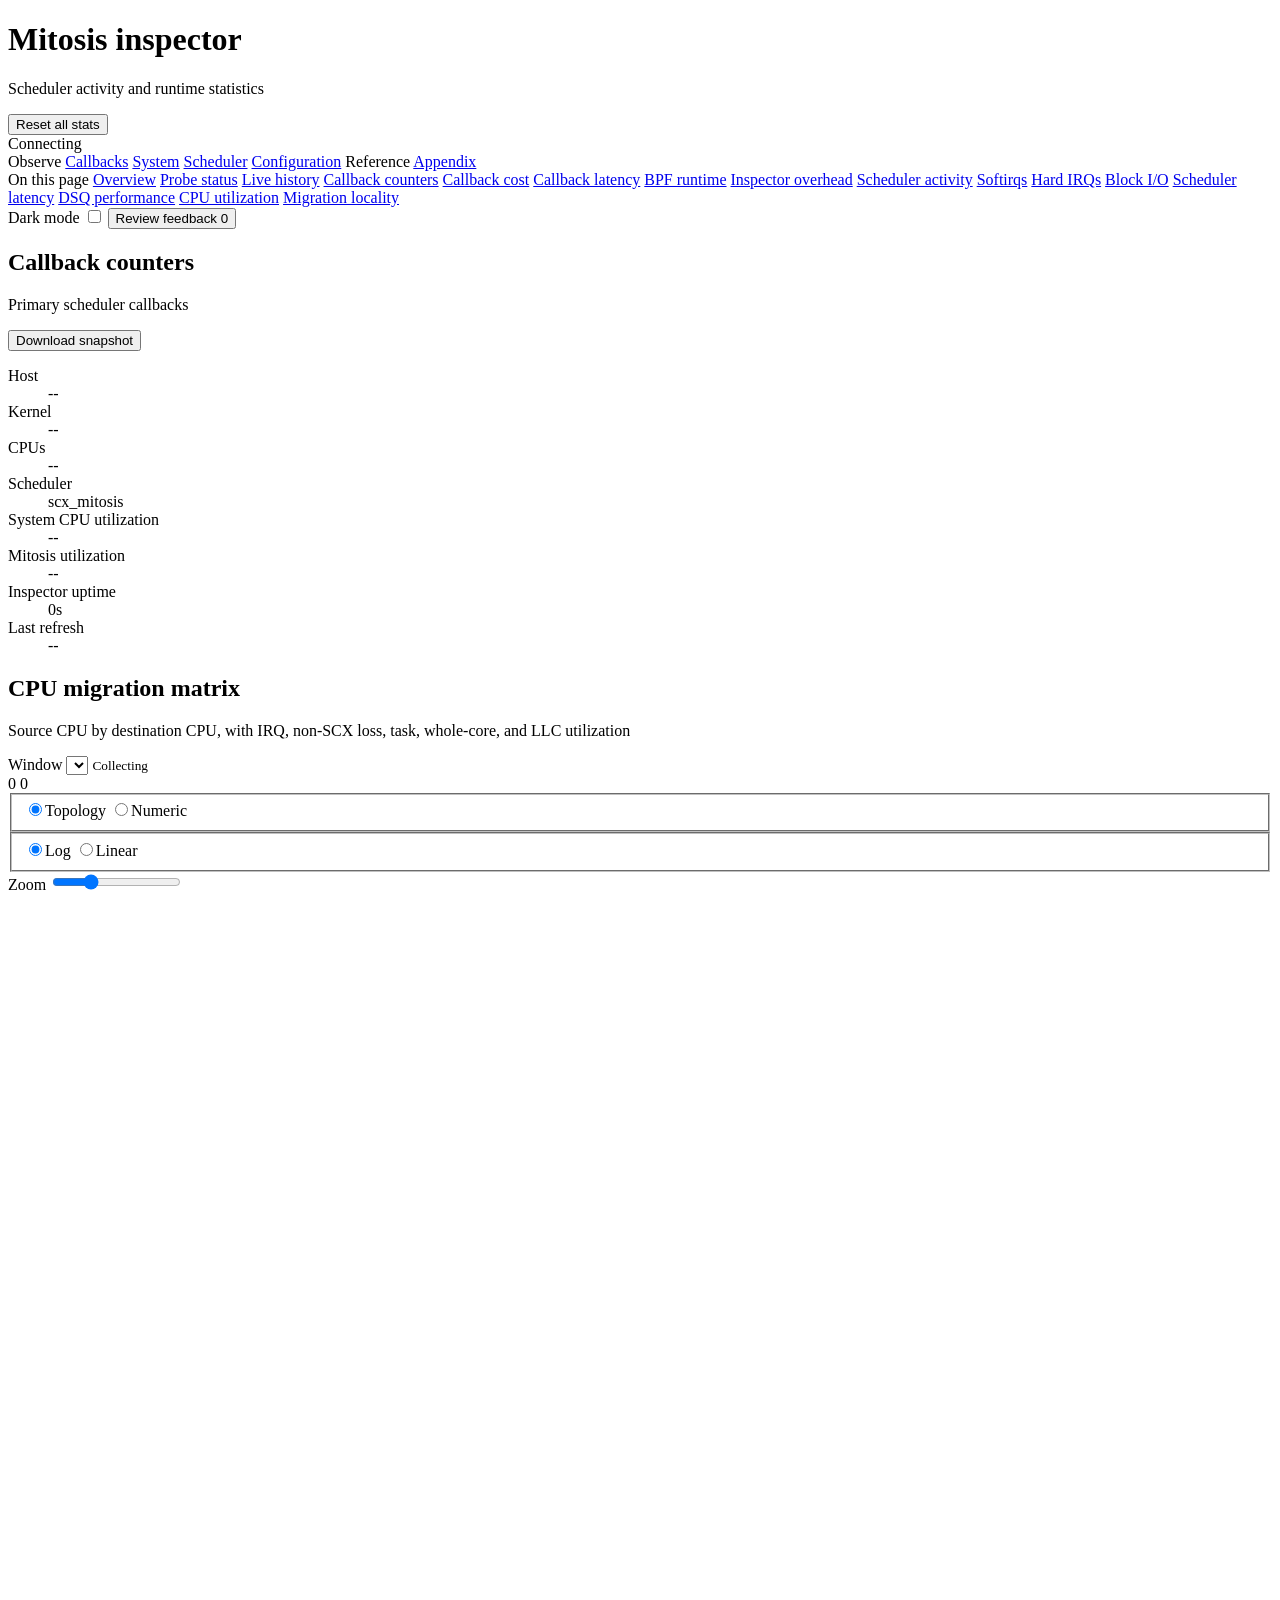
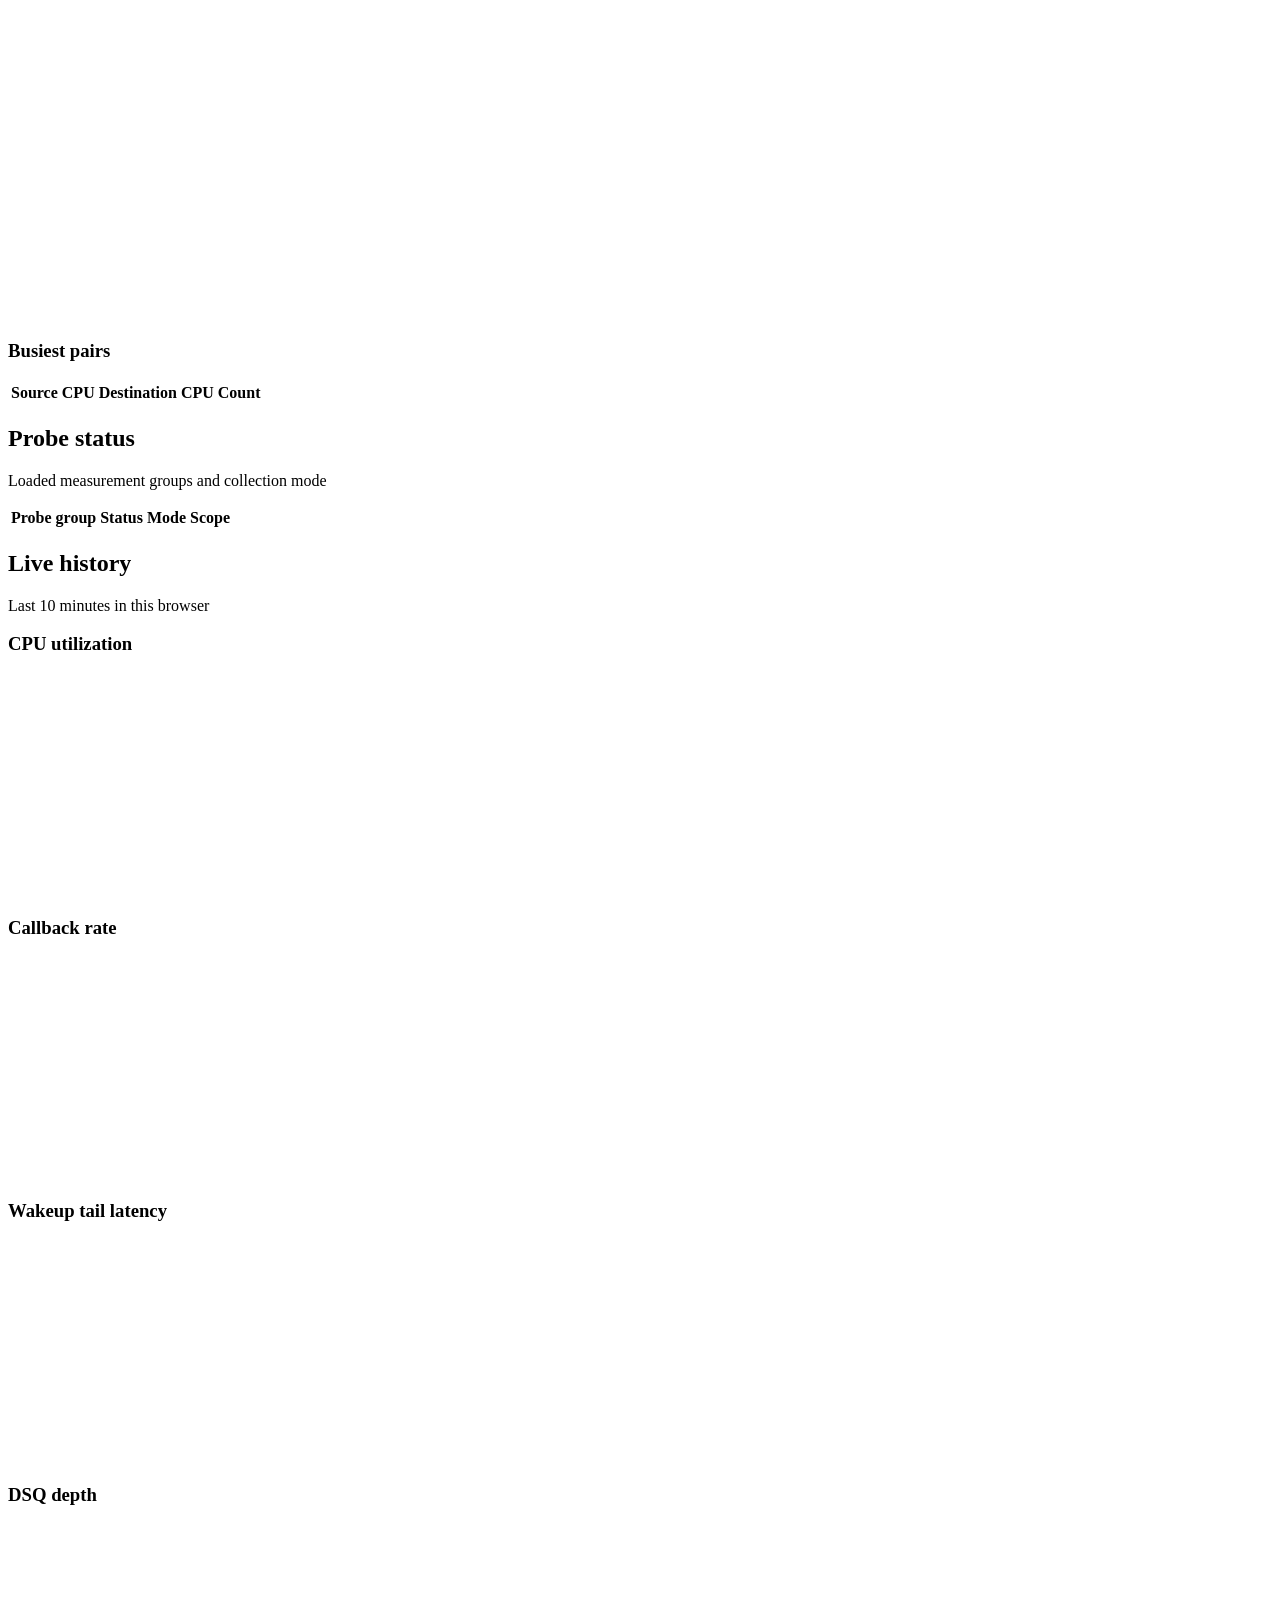
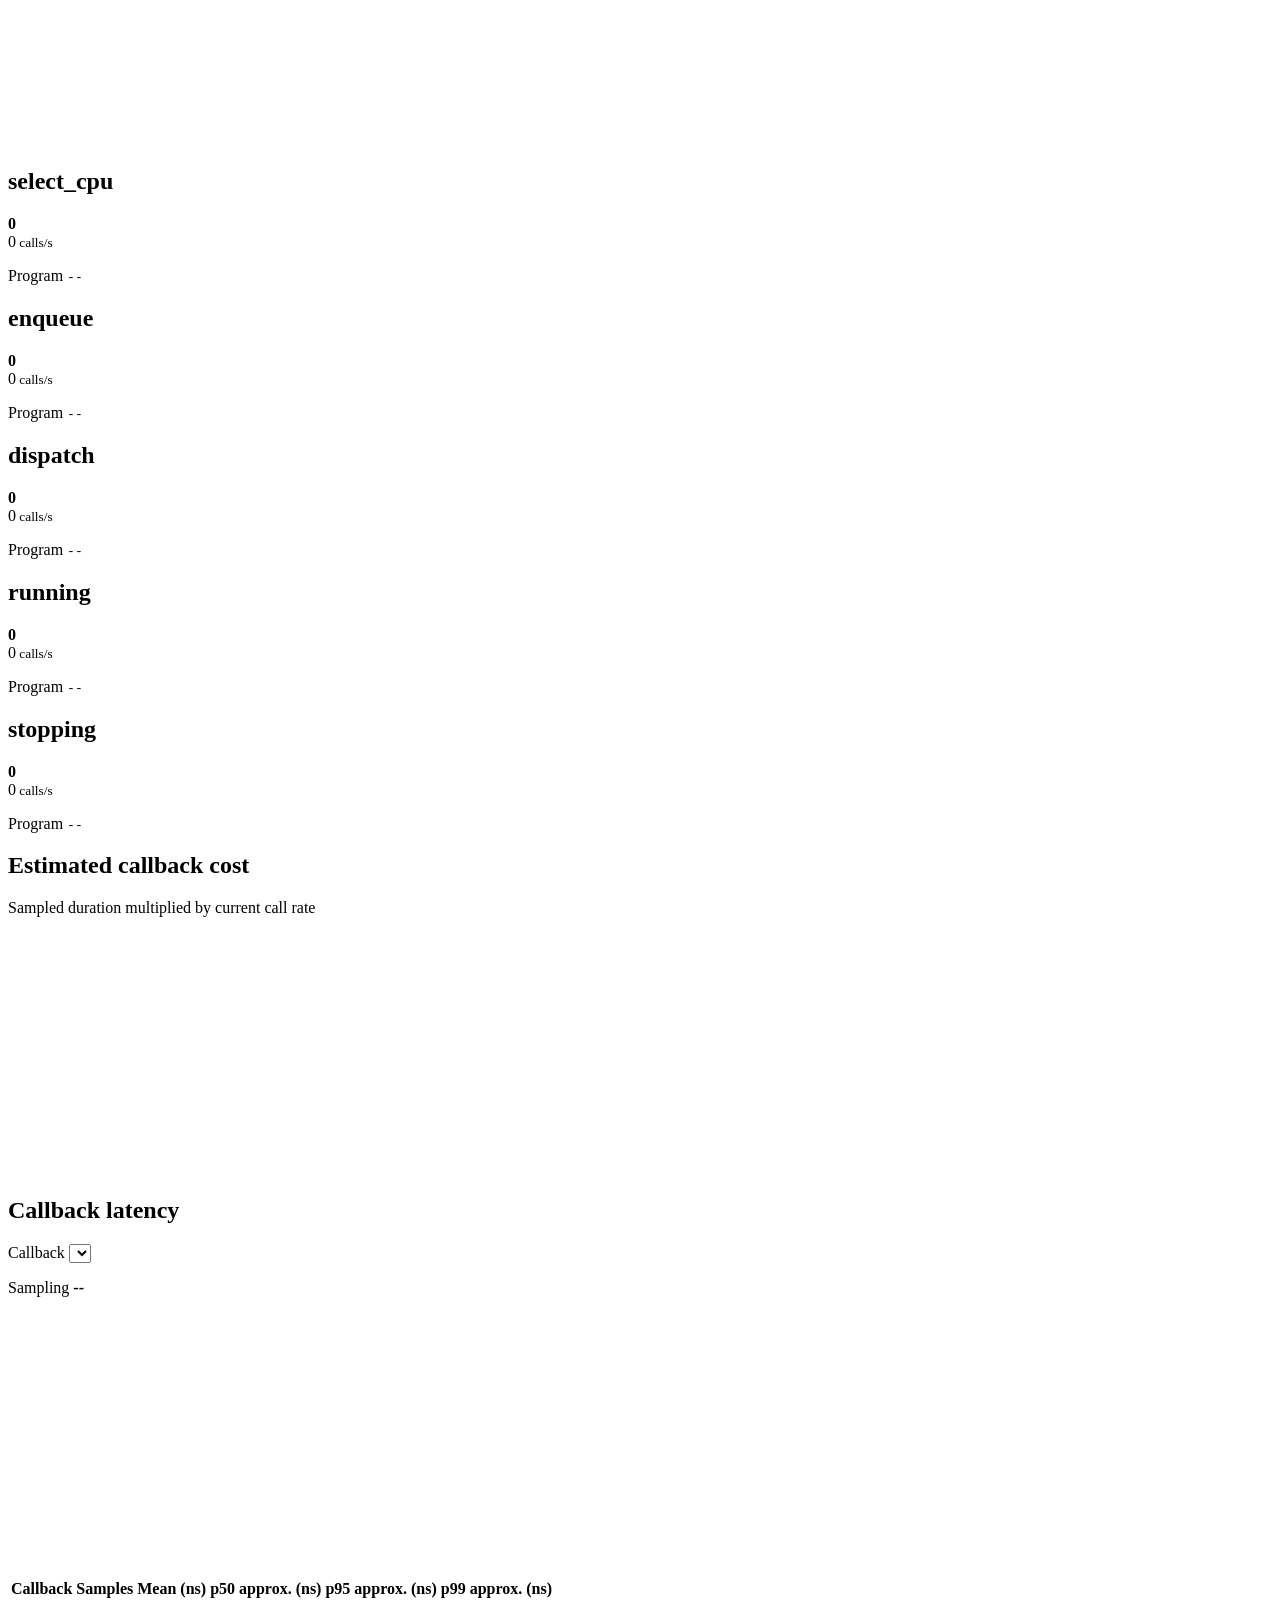
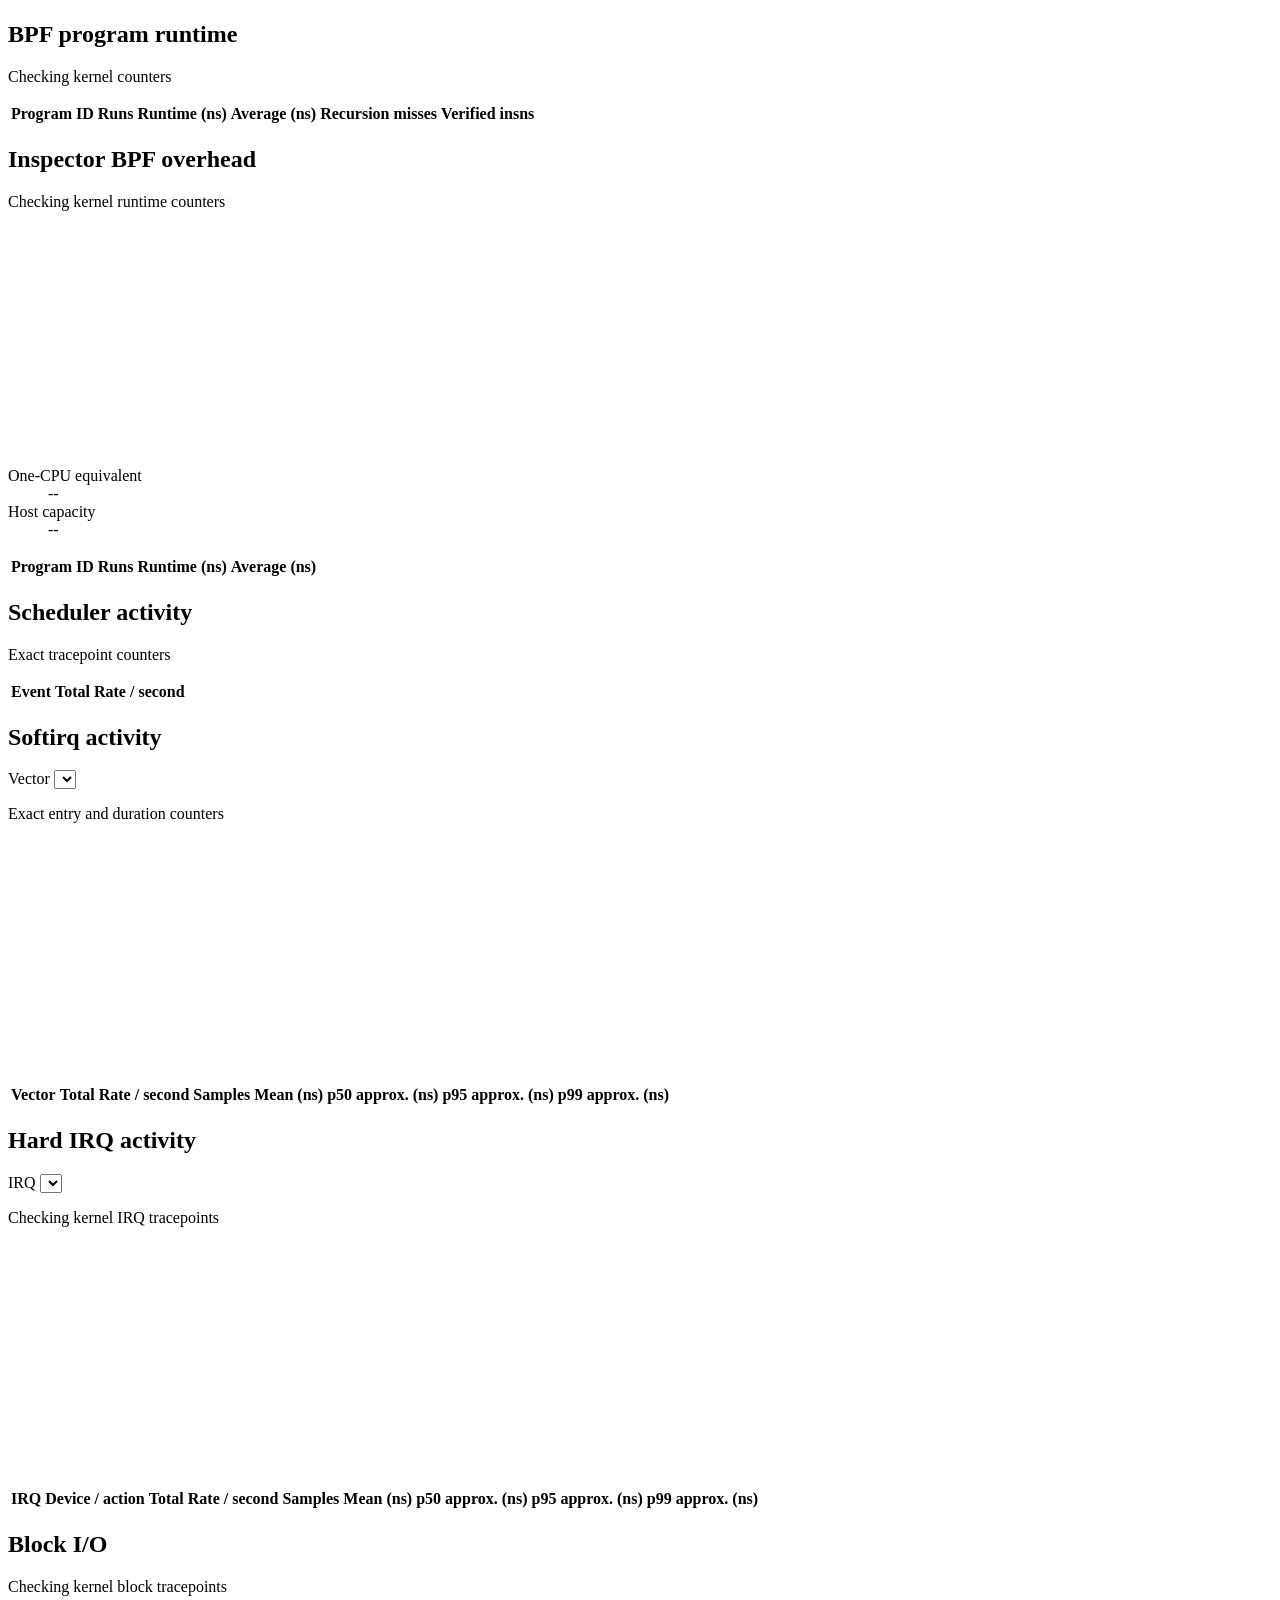
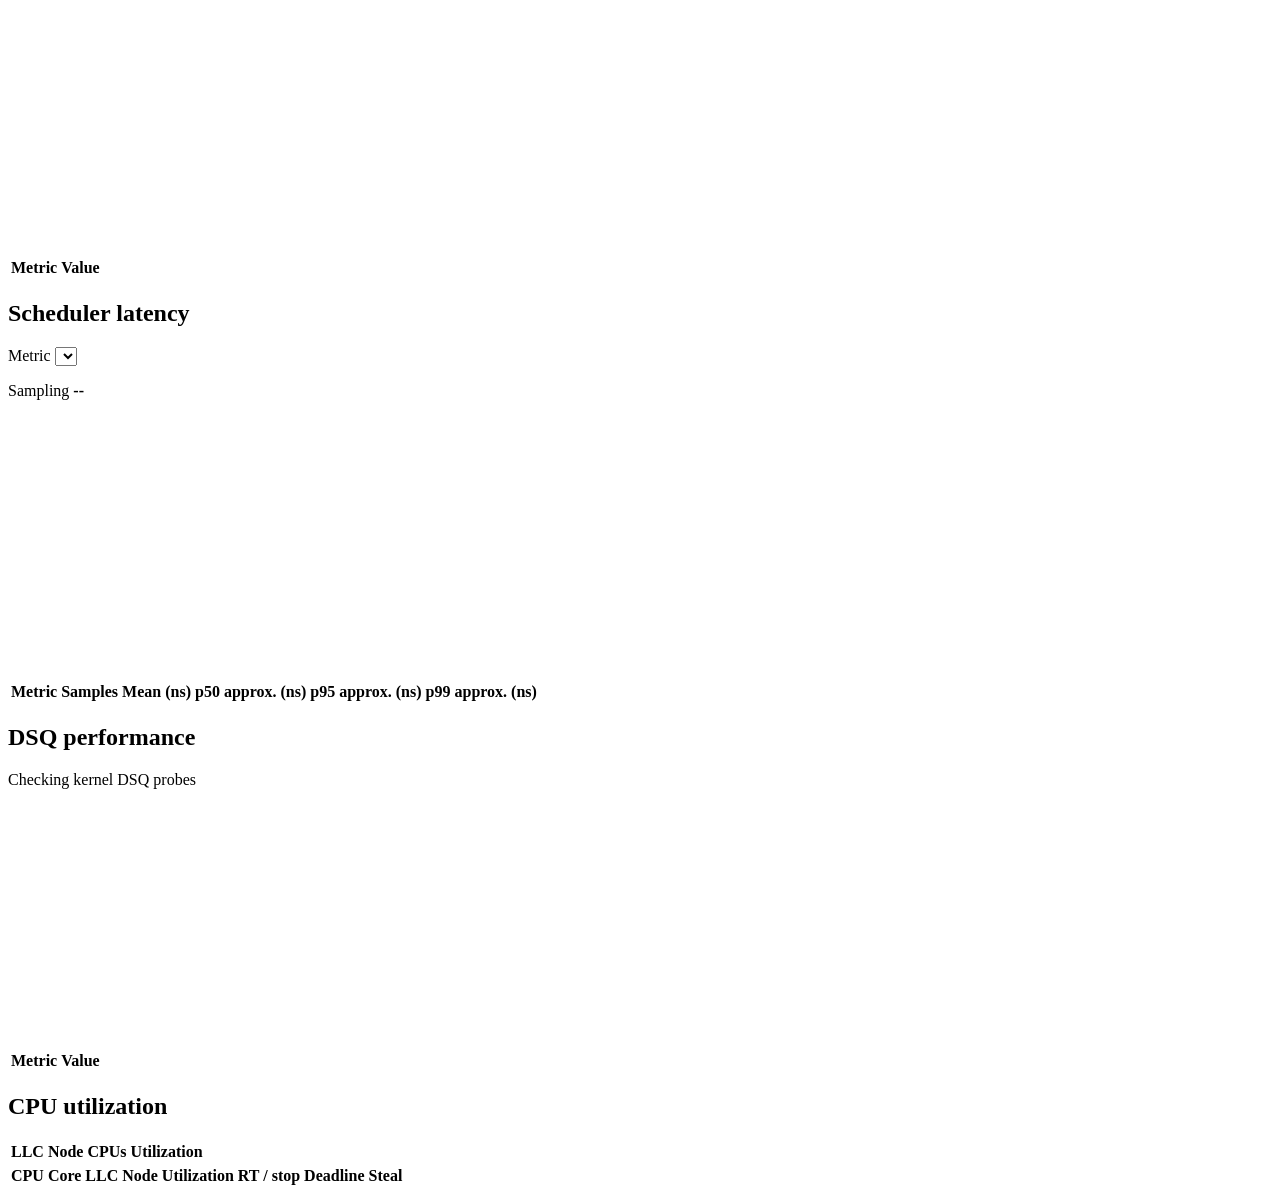
==== commit 5e5c44d1: "[mitosis] expand inspector observability views" ====
--- a/tools/scx_mitosis_inspector/src/web/index.html
+++ b/tools/scx_mitosis_inspector/src/web/index.html
@@ -4,6 +4,7 @@
     <meta charset="utf-8">
     <meta name="viewport" content="width=device-width, initial-scale=1">
     <title>Mitosis inspector</title>
+    <script src="/assets/theme.js"></script>
     <link rel="stylesheet" href="/assets/style.css">
   </head>
   <body>
@@ -33,6 +34,9 @@
           <a class="active" aria-current="page" href="/">Callbacks</a>
           <a href="/system">System</a>
           <a href="/stats">Scheduler</a>
+          <a href="/config">Configuration</a>
+          <span class="navigation-group-label navigation-group-label-secondary">Reference</span>
+          <a href="/appendix">Appendix</a>
         </nav>
         <nav class="section-navigation" id="sectionNavigation" aria-label="Callback page sections">
           <span class="navigation-group-label">On this page</span>
@@ -53,6 +57,11 @@
           <a href="#cpu-utilization">CPU utilization</a>
           <a href="#migration-locality">Migration locality</a>
         </nav>
+        <label class="workspace-theme-control">
+          <span>Dark mode</span>
+          <input type="checkbox" role="switch" data-theme-toggle aria-label="Use dark mode">
+          <span class="theme-switch-track" aria-hidden="true"><span></span></span>
+        </label>
         <button class="workspace-feedback-button" id="openFeedback" type="button" aria-controls="feedbackDrawer">
           <span>Review feedback</span>
           <span class="feedback-count" id="feedbackCount" aria-label="0 feedback drafts">0</span>
